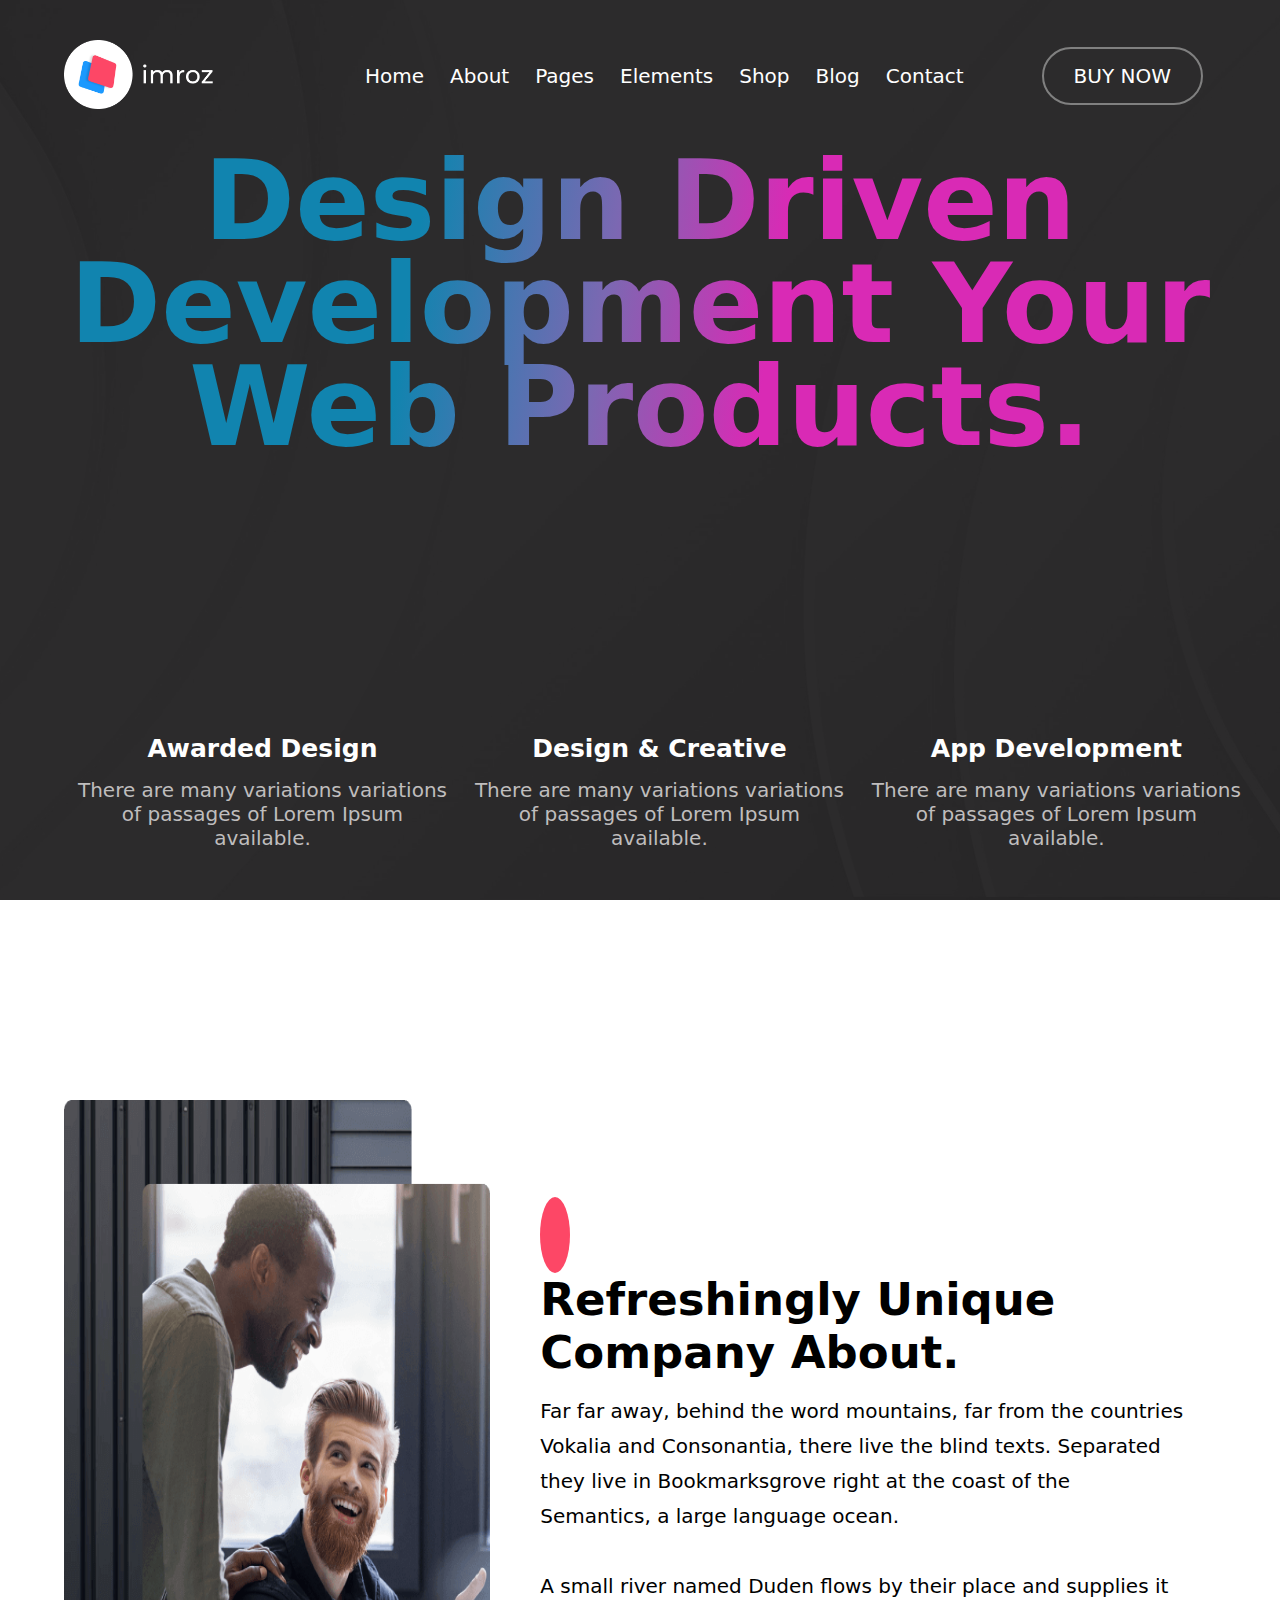
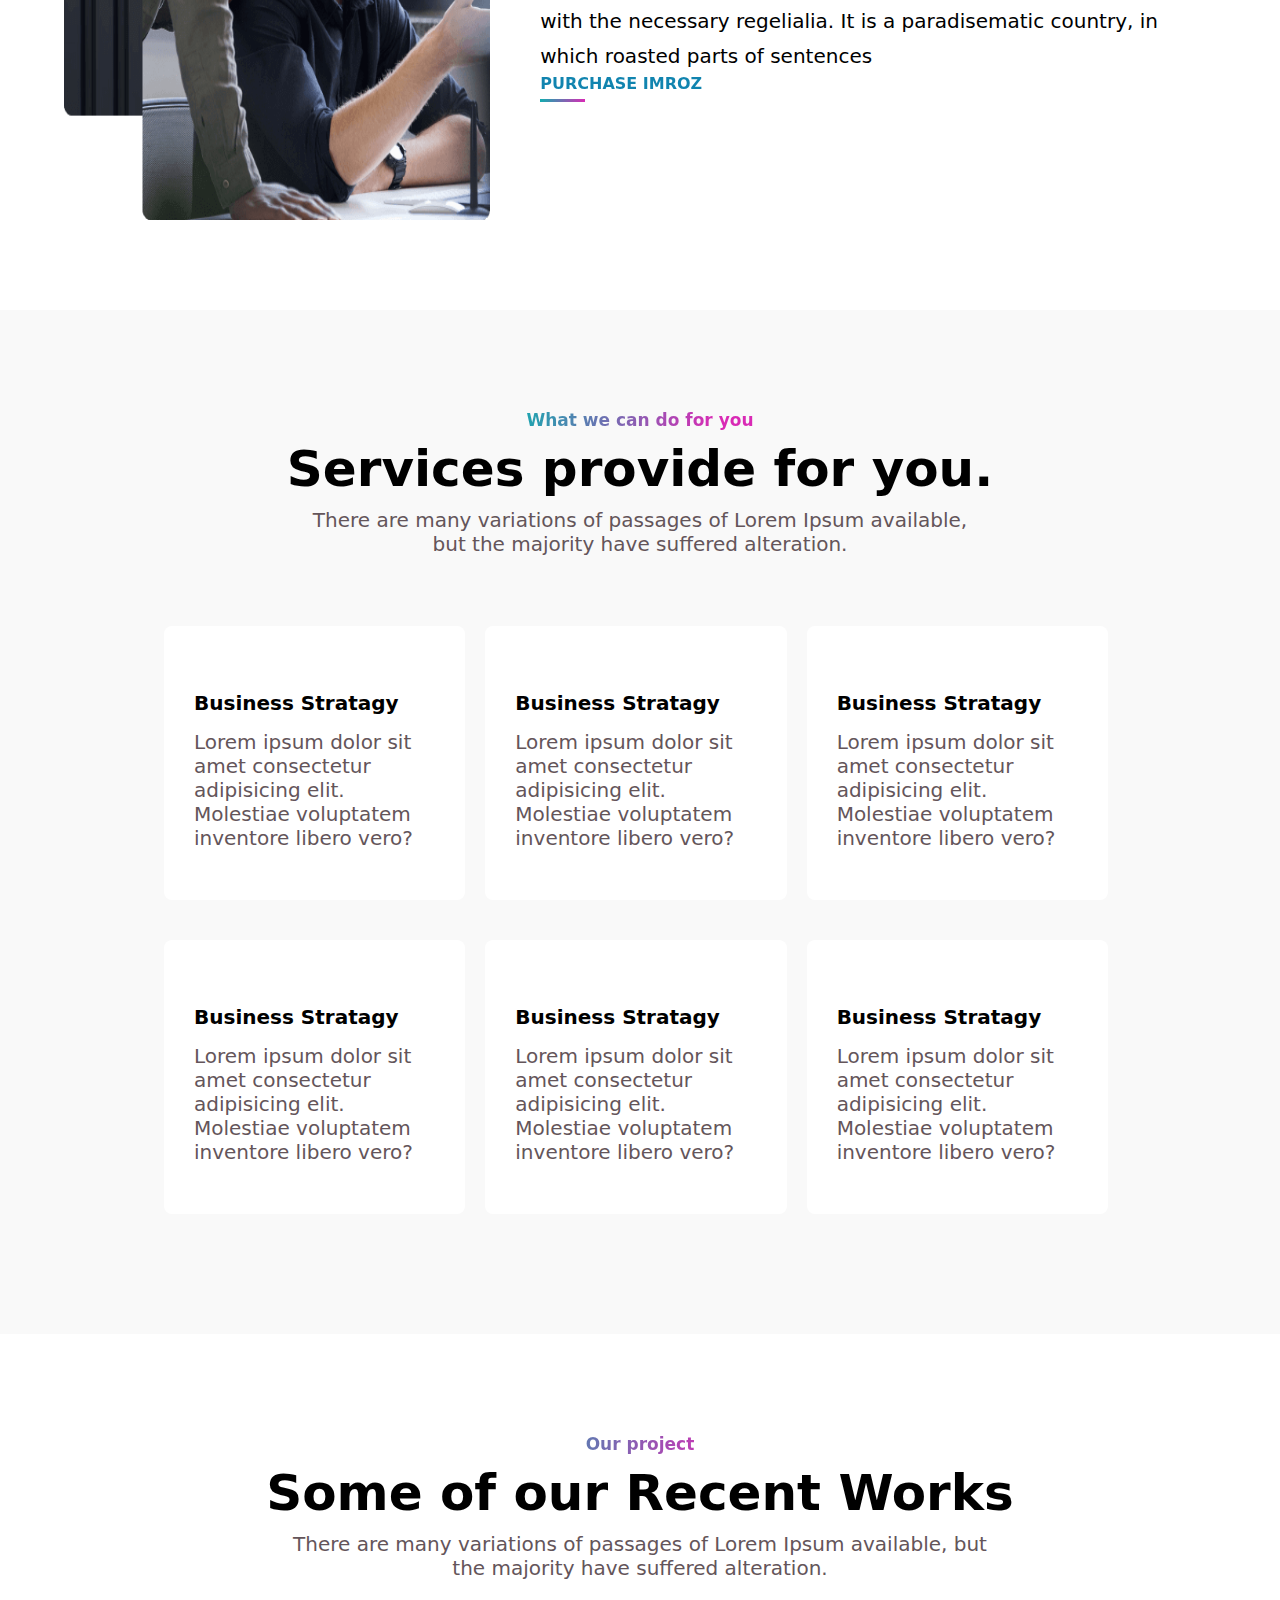
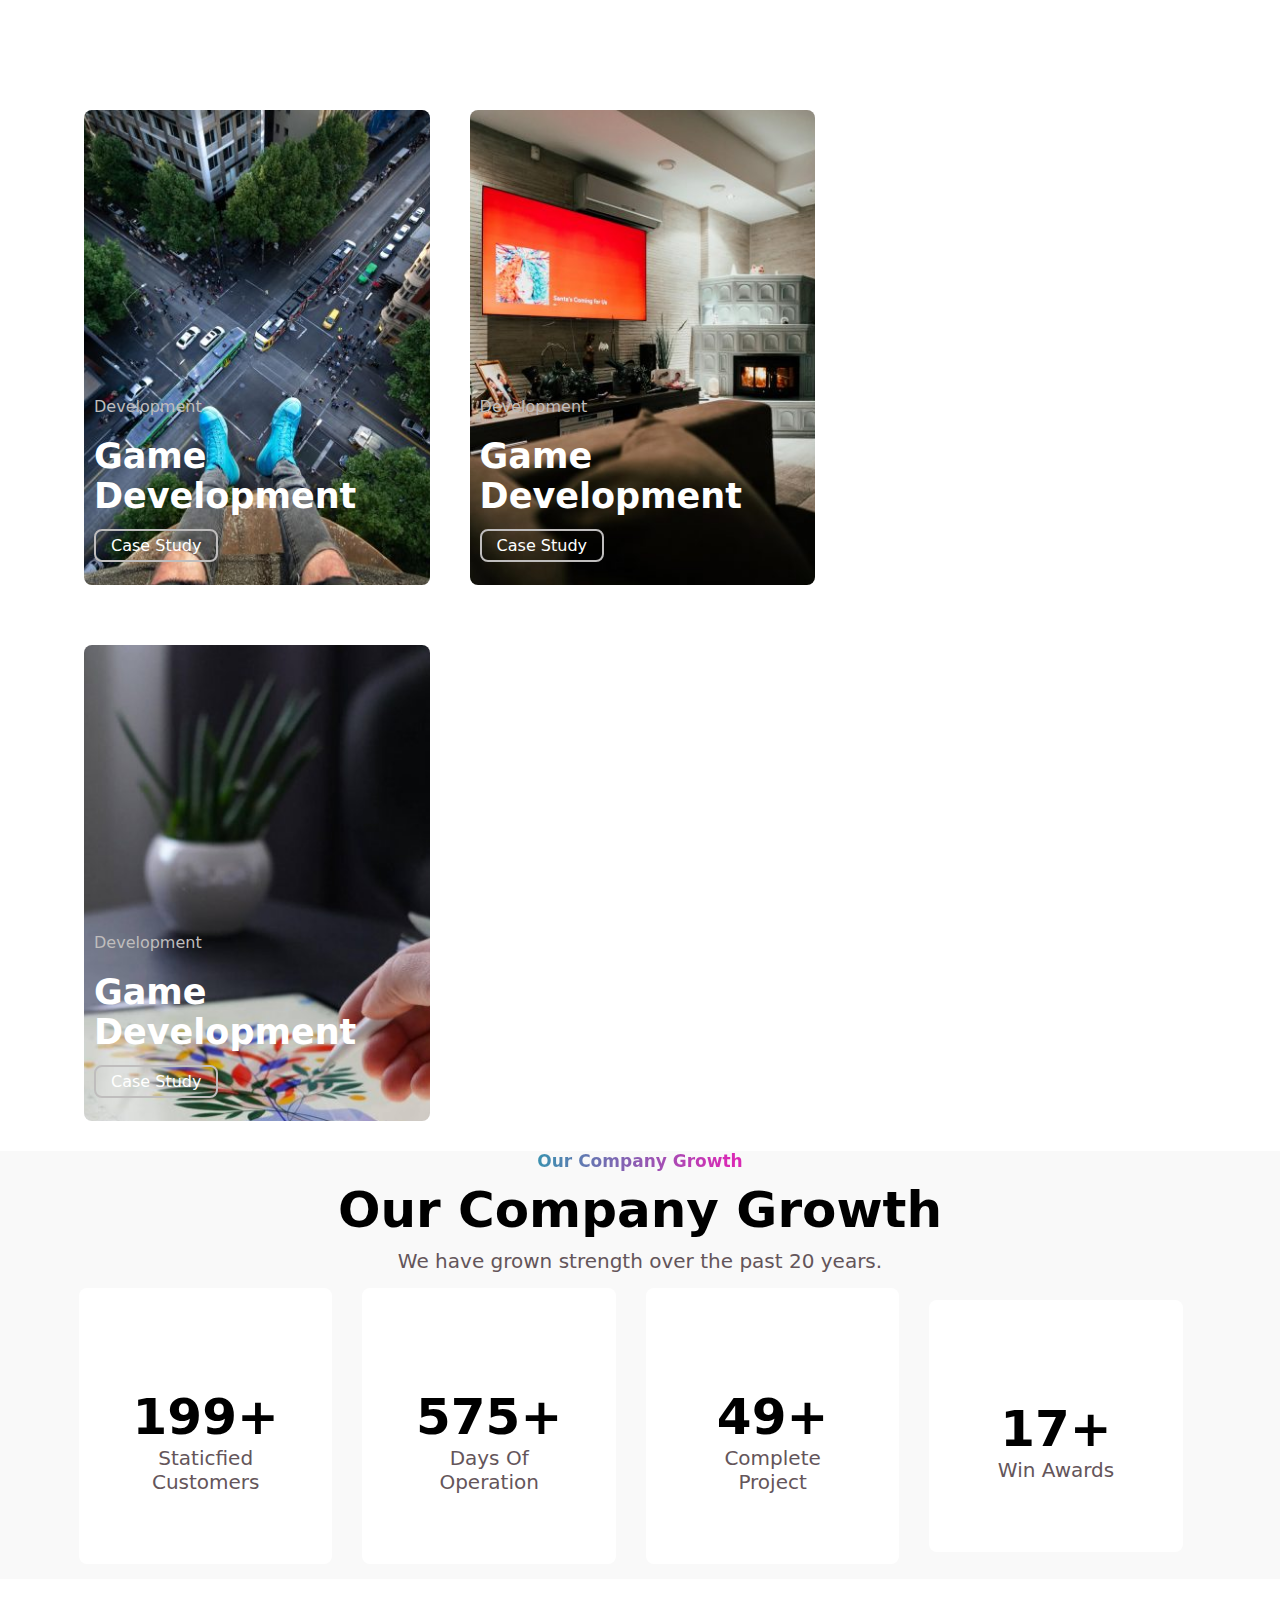
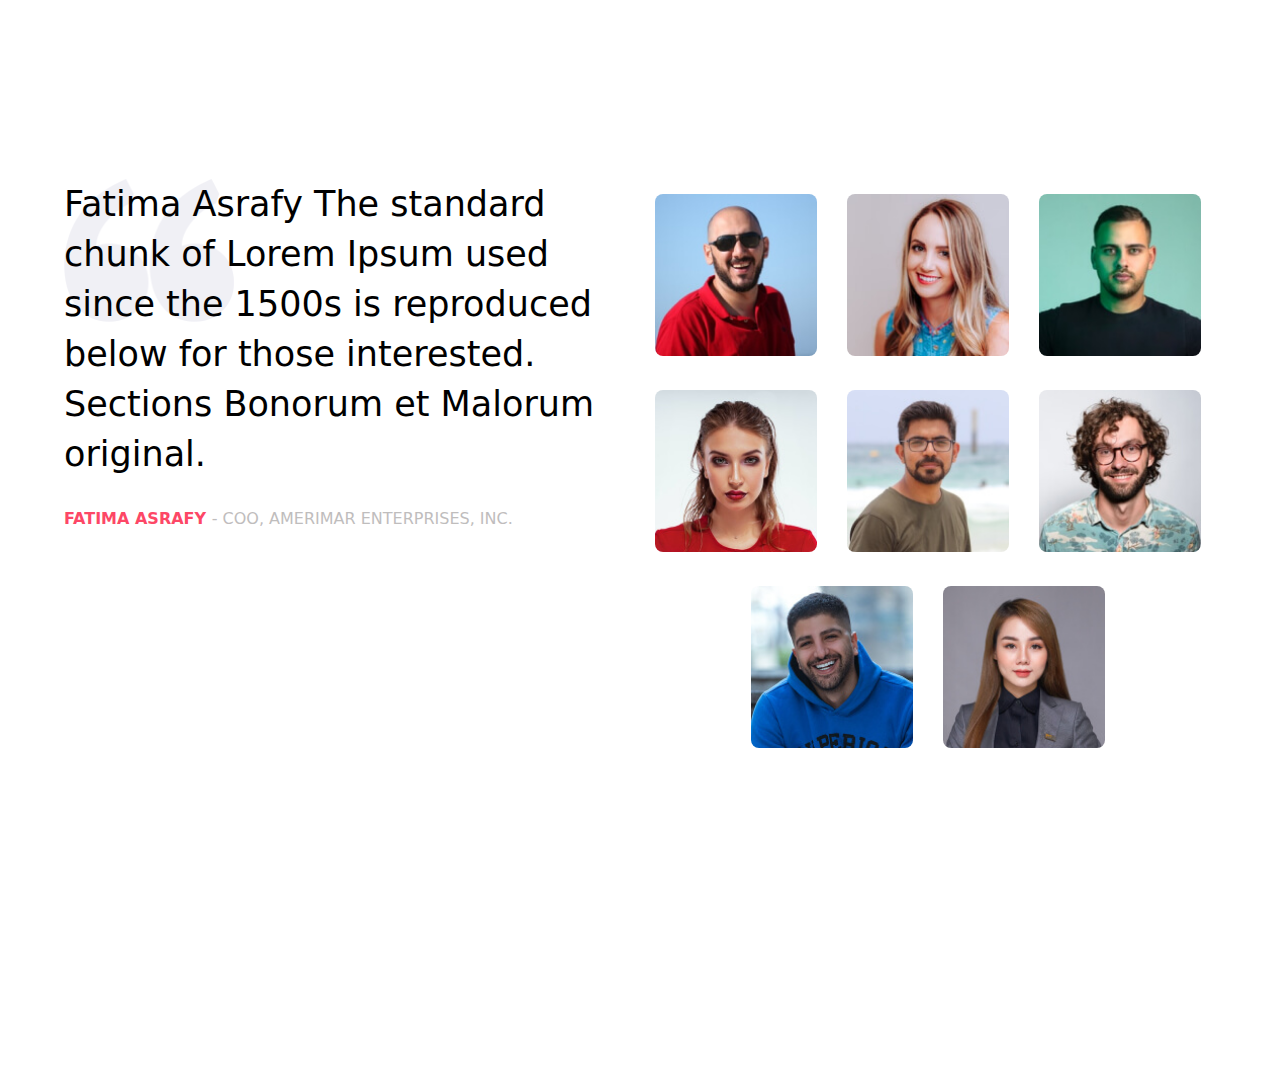
==== index.html @ 1d4f0cd4 "frist commit" ====
<!DOCTYPE html>
<html lang="en">

<head>
    <meta charset="UTF-8">
    <meta http-equiv="X-UA-Compatible" content="IE=edge">
    <meta name="viewport" content="width=device-width, initial-scale=1.0">
    <title>Document</title>
    <link rel="stylesheet" href="https://cdnjs.cloudflare.com/ajax/libs/font-awesome/6.3.0/css/all.min.css"
        integrity="sha512-SzlrxWUlpfuzQ+pcUCosxcglQRNAq/DZjVsC0lE40xsADsfeQoEypE+enwcOiGjk/bSuGGKHEyjSoQ1zVisanQ=="
        crossorigin="anonymous" referrerpolicy="no-referrer" />
    <link rel="stylesheet" href="/css/style.css">
</head>

<body>

    <header id="header">
        <div class="container">
            <div class="d-flex justify-space-between">
                <div class="logo">
                    <img src="img/logo.jpeg" alt="" class="img-fulid">
                </div>
                <div class="box-right ">
                    <ul class="d-flex">
                        <li><a href="">Home</a></li>
                        <li><a href="">About</a></li>
                        <li><a href="">Pages</a></li>
                        <li><a href="">Elements</a></li>
                        <li><a href="">Shop</a></li>
                        <li><a href="">Blog</a></li>
                        <li><a href="">Contact</a></li>
                        <li><a href=""><i class="fa-solid fa-cart-shopping"></i></a></li>
                        <li><a href=""><i class="fa-regular fa-moon rotate"></i></a></li>
                        <li><a href="#">
                                BUY NOW
                            </a></li>
                    </ul>
                </div>

            </div>

        </div>

    </header>
    <!-- header son -->
    <!-- ============= -->
    <section id="desting">
        <div class="container">
            <h1>Design Driven Development Your <br> Web Products.</h1>

            <div class="boxes ">
                <div class="d-flex">
                    <div class="box">
                        <i class="fa-solid fa-code"></i>
                        <h4>Awarded Design</h4>
                        <p class="p">There are many variations variations of passages of Lorem Ipsum available.</p>
                    </div>

                    <div class="box">
                        <i class="fa-solid fa-pen-nib rotate1"></i>
                        <h4>Design & Creative</h4>
                        <p class="p">There are many variations variations of passages of Lorem Ipsum available.</p>
                    </div>

                    <div class="box">
                        <i class="fa-solid fa-mobile-screen-button"></i>
                        <h4>App Development</h4>
                        <p class="p">There are many variations variations of passages of Lorem Ipsum available.</p>
                    </div>
                </div>
            </div>
        </div>
        <div class="overlay"></div>
    </section>


    <!--desting son  -->
    <!-- ============== -->
    <div id="section1">
        <div class="container">
            <div class="d-flex">
                <div class="img-fulid1">
                    <img src="img/insan1.jpeg" alt="" class="img-fulid">
                </div>
                <div class="section-text">
                    <i class="fa-solid fa-location-arrow"></i>
                    <h3>Refreshingly Unique <br> Company About.</h3>
                    <p>Far far away, behind the word mountains, far from the countries Vokalia and Consonantia, there
                        live the blind texts. Separated they live in Bookmarksgrove right at the coast of the Semantics,
                        a large language ocean.
                        <br><br>
                        A small river named Duden flows by their place and supplies it with the necessary regelialia. It
                        is a paradisematic country, in which roasted parts of sentences
                    </p>

                    <a href="#">PURCHASE IMROZ
                        <hr>
                    </a>

                </div>
            </div>
        </div>
    </div>
    <!-- section1 son -->
    <!-- ================-->

    <section id="section2">
        <div class="section1-text">
            <p>What we can do for you</p>
            <h2>Services provide for you.</h2>
            <span>There are many variations of passages of Lorem Ipsum available, <br>
                but the majority have suffered alteration.</span>
        </div>

        <div class="container">
            <div class="boxes">
                <div class="d-flex">
                    <div class="box">
                        <i class="fa-solid fa-heart-pulse"></i>
                        <h4>Business Stratagy</h4>
                        <p class="p1">Lorem ipsum dolor sit amet consectetur adipisicing elit. Molestiae voluptatem
                            inventore libero vero?</p>
                    </div>

                    <div class="box">
                        <i class="fa-solid fa-tv"></i>
                        <h4>Business Stratagy</h4>
                        <p class="p1">Lorem ipsum dolor sit amet consectetur adipisicing elit. Molestiae voluptatem
                            inventore libero vero?</p>
                    </div>

                    <div class="box">
                        <i class="fa-solid fa-users"></i>
                        <h4>Business Stratagy</h4>
                        <p class="p1">Lorem ipsum dolor sit amet consectetur adipisicing elit. Molestiae voluptatem
                            inventore libero vero?</p>
                    </div>

                    <div class="box">
                        <i class="fa-solid fa-mobile-screen-button"></i>
                        <h4>Business Stratagy</h4>
                        <p class="p1">Lorem ipsum dolor sit amet consectetur adipisicing elit. Molestiae voluptatem
                            inventore libero vero?</p>
                    </div>

                    <div class="box">
                        <i class="fa-solid fa-arrow-trend-up"></i>
                        <h4>Business Stratagy</h4>
                        <p class="p1">Lorem ipsum dolor sit amet consectetur adipisicing elit. Molestiae voluptatem
                            inventore libero vero?</p>
                    </div>

                    <div class="box">
                        <i class="fa-solid fa-cube"></i>
                        <h4>Business Stratagy</h4>
                        <p class="p1">Lorem ipsum dolor sit amet consectetur adipisicing elit. Molestiae voluptatem
                            inventore libero vero?</p>
                    </div>
                </div>
            </div>
        </div>
    </section>
    <!-- section2 son -->
    <!-- ============ -->
    <section id="section3">
        <div class="section1-text">
            <p>Our project</p>
            <h2>Some of our Recent Works</h2>
            <span>There are many variations of passages of Lorem Ipsum available, but <br> the majority have suffered
                alteration.</span>
        </div>
        <div class="container">
            <div class="boxes">
                <div class="d-flex">
                    <div class="box">
                        <img src="img/section3.jpg" alt="" class="img-fulid">
                        <div class="overlay1">
                        </div>
                        <div class="img-text">
                            <p class="p">Development</p>
                            <h4>Game Development</h4>
                            <a href="#">Case Study</a>
                        </div>
                    </div>

                    <div class="box">
                        <img src="img/section2.jpg" alt="" class="img-fulid">
                        <div class="overlay1">
                        </div>
                        <div class="img-text">
                            <p class="p">Development</p>
                            <h4>Game Development</h4>
                            <a href="#">Case Study</a>
                        </div>
                    </div>

                    <div class="box">
                        <img src="img/section4.jpg" alt="" class="img-fulid">
                        <div class="overlay1">
                        </div>
                        <div class="img-text">
                            <p class="p">Development</p>
                            <h4>Game Development</h4>
                            <a href="#">Case Study</a>
                        </div>
                    </div>
                </div>
            </div>

        </div>
    </section>
    <!-- section3 son -->
    <!-- ============ -->
    <section id="section4">
        <div class="section1-text">
            <p>Our Company Growth
            </p>
            <h2>Our Company Growth</h2>
            <span>We have grown strength over the past 20 years.
            </span>
        </div>
        <div class="container">
            <div class="boxes">
                <div class="d-flex">
                    <div class="box">
                        <i class="fa-solid fa-users"></i>
                        <h2>199+</h2>
                        <p class="p1">Staticfied Customers
                        </p>
                    </div>

                    <div class="box">
                        <i class="fa-regular fa-clock"></i>
                        <h2>575+</h2>
                        <p class="p1"> Days Of Operation
                        </p>
                    </div>

                    <div class="box">
                        <i class="fa-regular fa-circle-check"></i>
                        <h2>49+</h2>
                        <p class="p1">Complete Project
                        </p>
                    </div>

                    <div class="box">
                        <i class="fa-solid fa-award"></i>
                        <h2>17+</h2>
                        <p class="p1">Win Awards
                        </p>
                    </div>
                </div>
            </div>
        </div>
    </section>
    <!-- section4 son -->
    <!-- ============ -->

    <section id="section5">
        <div class="container">
            <div class="boxes">
                <div class="d-flex1">
                    <div class="box">
                        <div class="overlay2"> <img src="img/tik.png" class="img-fulid" alt=""></div>
                       <p>Fatima Asrafy The standard chunk of Lorem Ipsum used since the 1500s is reproduced below for those interested. Sections Bonorum et Malorum original.</p>
                       <span class="p"><b>FATIMA ASRAFY </b>- COO, AMERIMAR ENTERPRISES, INC.</span>
                    </div>
                  
                    <ul>
                        <li>
                            <img class="img-fulid" src="img/insan1.jpg" alt="" >
                        </li>
                        <li>
                            <img class="img-fulid" src="img/insan2.jpg" alt="" >
                        </li>
                        <li>
                            <img class="img-fulid" src="img/insan3.jpg" alt="" >
                        </li>

                        <li>
                            <img class="img-fulid" src="img/insan4.jpg" alt="" >
                        </li>

                        <li>
                            <img class="img-fulid" src="img/insan5.jpg" alt="" >
                        </li>

                        <li>
                            <img class="img-fulid" src="img/insan6.jpg" alt="" >
                        </li>

                        <li>
                            <img class="img-fulid" src="img/insan7.jpg" alt="" >
                        </li>

                        <li>
                            <img class="img-fulid" src="img/insan8.jpg" alt="" >
                        </li>
                    </ul>
                   
                </div>
            </div>
        </div>
    </section>
</body>

</html>
---- css/style.css ----
html {
  height: 5000px;
}

* {
  box-sizing: border-box;
  margin: 0;
  padding: 0;
  font-family: system-ui, -apple-system, BlinkMacSystemFont, "Segoe UI", Roboto, Oxygen, Ubuntu, Cantarell, "Open Sans", "Helvetica Neue", sans-serif;
}

.d-flex {
  display: flex;
  flex-wrap: wrap;
  align-items: center;
}

.d-flex1 {
  display: flex;
  flex-wrap: wrap;
}

.justify-space-between {
  justify-content: space-between;
}

ul {
  list-style: none;
}

a {
  text-decoration: none;
}

.rotate {
  transform: rotate(230deg);
}

.rotate1 {
  transform: rotate(90deg);
}

.container {
  width: 90%;
  margin: auto;
}

.p {
  color: #bfbdbd;
  font-weight: 400;
  opacity: 1;
}

.p1 {
  font-size: 20px;
  color: #64555A;
}

.w-50 {
  width: 50%;
}

.img-fulid {
  width: 100%;
  height: auto;
}

.section1-text {
  text-align: center;
}
.section1-text p {
  background: rgb(17, 173, 175);
  background: linear-gradient(99deg, rgb(17, 173, 175) 38%, rgb(123, 104, 178) 48%, rgb(217, 42, 181) 57%);
  -webkit-text-fill-color: transparent;
  -webkit-background-clip: text;
  font-size: 17px;
  font-weight: bolder;
}
.section1-text h2 {
  font-size: 50px;
  padding: 10px 0;
}
.section1-text span {
  font-size: 20px;
  color: #64555A;
}

.overlay {
  position: absolute;
  top: 0;
  left: 0;
  width: 100%;
  height: 100%;
  background-color: rgba(1, 0, 1, 0.831372549);
}

.overlay1 {
  opacity: 0;
  width: 100%;
  height: 100%;
  top: 0;
  position: absolute;
  transition: 0.4s ease-in;
}
.overlay1:hover {
  background: rgb(17, 132, 175);
  background: linear-gradient(180deg, rgba(17, 132, 175, 0) 0%, rgb(247, 71, 102) 95%);
}

#header {
  position: absolute;
  width: 100%;
  height: auto;
  z-index: 999;
  padding-top: 40px;
}
#header .logo {
  max-width: 150px;
}
#header .logo img {
  width: 100%;
}
#header .box-right ul li {
  padding: 13px;
  font-size: 20px;
}
#header .box-right ul li:last-child a {
  padding: 15px 30px;
  border-radius: 30px;
  border: 2px solid gray;
}
#header .box-right ul li:last-child a:hover {
  background-color: red;
  color: #fff;
}
#header .box-right ul li a {
  color: #fff;
  transition: 0.5s;
}
#header .box-right ul li a:hover {
  color: red;
}

#desting {
  width: 100%;
  height: 100vh;
  background-image: url(/img/arxa-fon.jpeg);
  background-position: center;
  background-size: cover;
  background-repeat: no-repeat;
  position: relative;
}
#desting .container h1 {
  padding: 150px 0 0 0;
  font-size: 110px;
  line-height: 103px;
  text-align: center;
  font-weight: bolder;
  font-family: system-ui, -apple-system, BlinkMacSystemFont, "Segoe UI", Roboto, Oxygen, Ubuntu, Cantarell, "Open Sans", "Helvetica Neue", sans-serif;
  background: rgb(17, 132, 175);
  background: linear-gradient(99deg, rgb(17, 132, 175) 32%, rgb(123, 104, 178) 48%, rgb(217, 42, 181) 62%);
  -webkit-text-fill-color: transparent;
  -webkit-background-clip: text;
  z-index: 5;
  position: relative;
}
#desting .container .boxes {
  position: absolute;
  bottom: 20px;
  z-index: 6;
}
#desting .container .boxes .box {
  width: 31%;
  text-align: center;
  margin: 0 10px;
  padding-bottom: 30px;
}
#desting .container .boxes .box i {
  font-size: 50px;
  color: #FD4766;
}
#desting .container .boxes .box h4 {
  font-size: 25px;
  padding: 15px 0;
  color: #fff;
}
#desting .container .boxes .box p {
  font-size: 20px;
}

#section1 {
  width: 100%;
  height: 90vh;
  margin-top: 200px;
}
#section1 .container .d-flex .img-fulid1 {
  width: 37%;
  height: 80vh;
}
#section1 .container .d-flex .img-fulid1 img {
  width: 100%;
  height: 100%;
}
#section1 .container .d-flex .section-text {
  width: 63%;
  padding: 0 30px 0 50px;
}
#section1 .container .d-flex .section-text i {
  font-size: 40px;
  color: #fff;
  padding: 15px;
  border-radius: 50%;
  background-color: #FD4766;
  text-align: center;
}
#section1 .container .d-flex .section-text h3 {
  font-size: 45px;
  padding: 15px 0;
}
#section1 .container .d-flex .section-text p {
  font-size: 20px;
  font-weight: 300;
  line-height: 35px;
}
#section1 .container .d-flex .section-text a {
  background: rgb(17, 132, 175);
  background: linear-gradient(99deg, rgb(17, 132, 175) 32%, rgb(123, 104, 178) 48%, rgb(217, 42, 181) 62%);
  -webkit-text-fill-color: transparent;
  -webkit-background-clip: text;
  font-weight: 600;
}
#section1 .container .d-flex .section-text a:hover hr {
  width: 140px;
}
#section1 .container .d-flex .section-text hr {
  width: 7%;
  padding: 1.5px;
  border: none;
  background: rgb(17, 173, 175);
  background: linear-gradient(99deg, rgb(17, 173, 175) 0%, rgb(217, 42, 181) 100%);
  transition: 0.6s;
  margin: 6px 0;
}
#section1 .container .d-flex .section-text hr:hover {
  width: 10%;
}

#section2 {
  width: 100%;
  height: auto;
  background-color: #F9F9F9;
  padding: 100px;
}
#section2 .boxes {
  margin-top: 50px;
}
#section2 .boxes .box {
  width: 31%;
  padding: 50px 30px;
  background-color: #fff;
  border-radius: 8px;
  margin: 20px 10px;
  transition: 0.5s;
}
#section2 .boxes .box:hover {
  transform: translateY(-10px);
  box-shadow: rgba(0, 0, 0, 0.25) 0px 54px 55px, rgba(0, 0, 0, 0.12) 0px -12px 30px, rgba(0, 0, 0, 0.12) 0px 4px 6px, rgba(0, 0, 0, 0.17) 0px 12px 13px, rgba(0, 0, 0, 0.09) 0px -3px 5px;
}
#section2 .boxes .box h4 {
  font-size: 20px;
  padding: 15px 0;
}
#section2 .boxes .box i {
  font-size: 50px;
  color: #FD4766;
}

#section3 {
  margin-top: 100px;
  width: 100%;
  height: auto;
}
#section3 .boxes {
  margin-top: 100px;
}
#section3 .boxes .box {
  position: relative;
  width: 30%;
  height: auto;
  margin: 30px 20px;
  overflow: hidden;
  transition: 0.3s ease-in-out;
  transform: scale(1);
  border-radius: 8px;
}
#section3 .boxes .box img {
  transform: scale(1.1);
  transition: 0.3s ease-in;
}
#section3 .boxes .box:hover {
  transform: scale(1.1);
}
#section3 .boxes .box:hover .overlay1 {
  opacity: 1;
}
#section3 .boxes .box:hover img {
  transform: scale(1);
}
#section3 .boxes .box .img-text {
  position: absolute;
  bottom: 20px;
  width: 100%;
  z-index: 10;
  padding: 0 10px 10px 10px;
}
#section3 .boxes .box .img-text h4 {
  font-size: 35px;
  color: #fff;
  padding: 20px 0;
}
#section3 .boxes .box .img-text a {
  padding: 5px 15px;
  border: 2px solid #bfbdbd;
  border-radius: 8px;
  color: #fff;
  transition: 0.5s;
}
#section3 .boxes .box .img-text a:hover {
  background-color: #FD4766;
}

#section4 {
  width: 100%;
  height: auto;
  background-color: #F9F9F9;
}
#section4 .boxes .box {
  width: 22%;
  color: black;
  background-color: #fff;
  padding: 70px 50px;
  text-align: center;
  border-radius: 8px;
  margin: 15px;
}
#section4 .boxes .box i {
  color: #FD4766;
  font-size: 40px;
}
#section4 .boxes .box h2 {
  font-size: 50px;
  margin-top: 30px;
}

#section5 {
  width: 100%;
  height: 100vh;
}
#section5 .boxes {
  margin-top: 200px;
}
#section5 .boxes .box {
  width: 50%;
  height: auto;
  position: relative;
  margin-bottom: -30px;
}
#section5 .boxes .box p {
  font-size: 35px;
  font-weight: 500;
  color: black;
  margin-bottom: 30px;
  line-height: 50px;
}
#section5 .boxes .box span b {
  color: #FD4766;
}
#section5 .boxes ul {
  width: 50%;
  display: flex;
  flex-wrap: wrap;
  justify-content: center;
  margin-bottom: 30px;
}
#section5 .boxes ul li {
  width: 33.333%;
  padding: 15px;
  justify-content: center;
}
#section5 .boxes ul li img {
  border-radius: 8px;
}

.overlay2 {
  position: absolute;
  width: 170px;
  height: 100%;
  top: 0;
  z-index: -1;
}/*# sourceMappingURL=style.css.map */
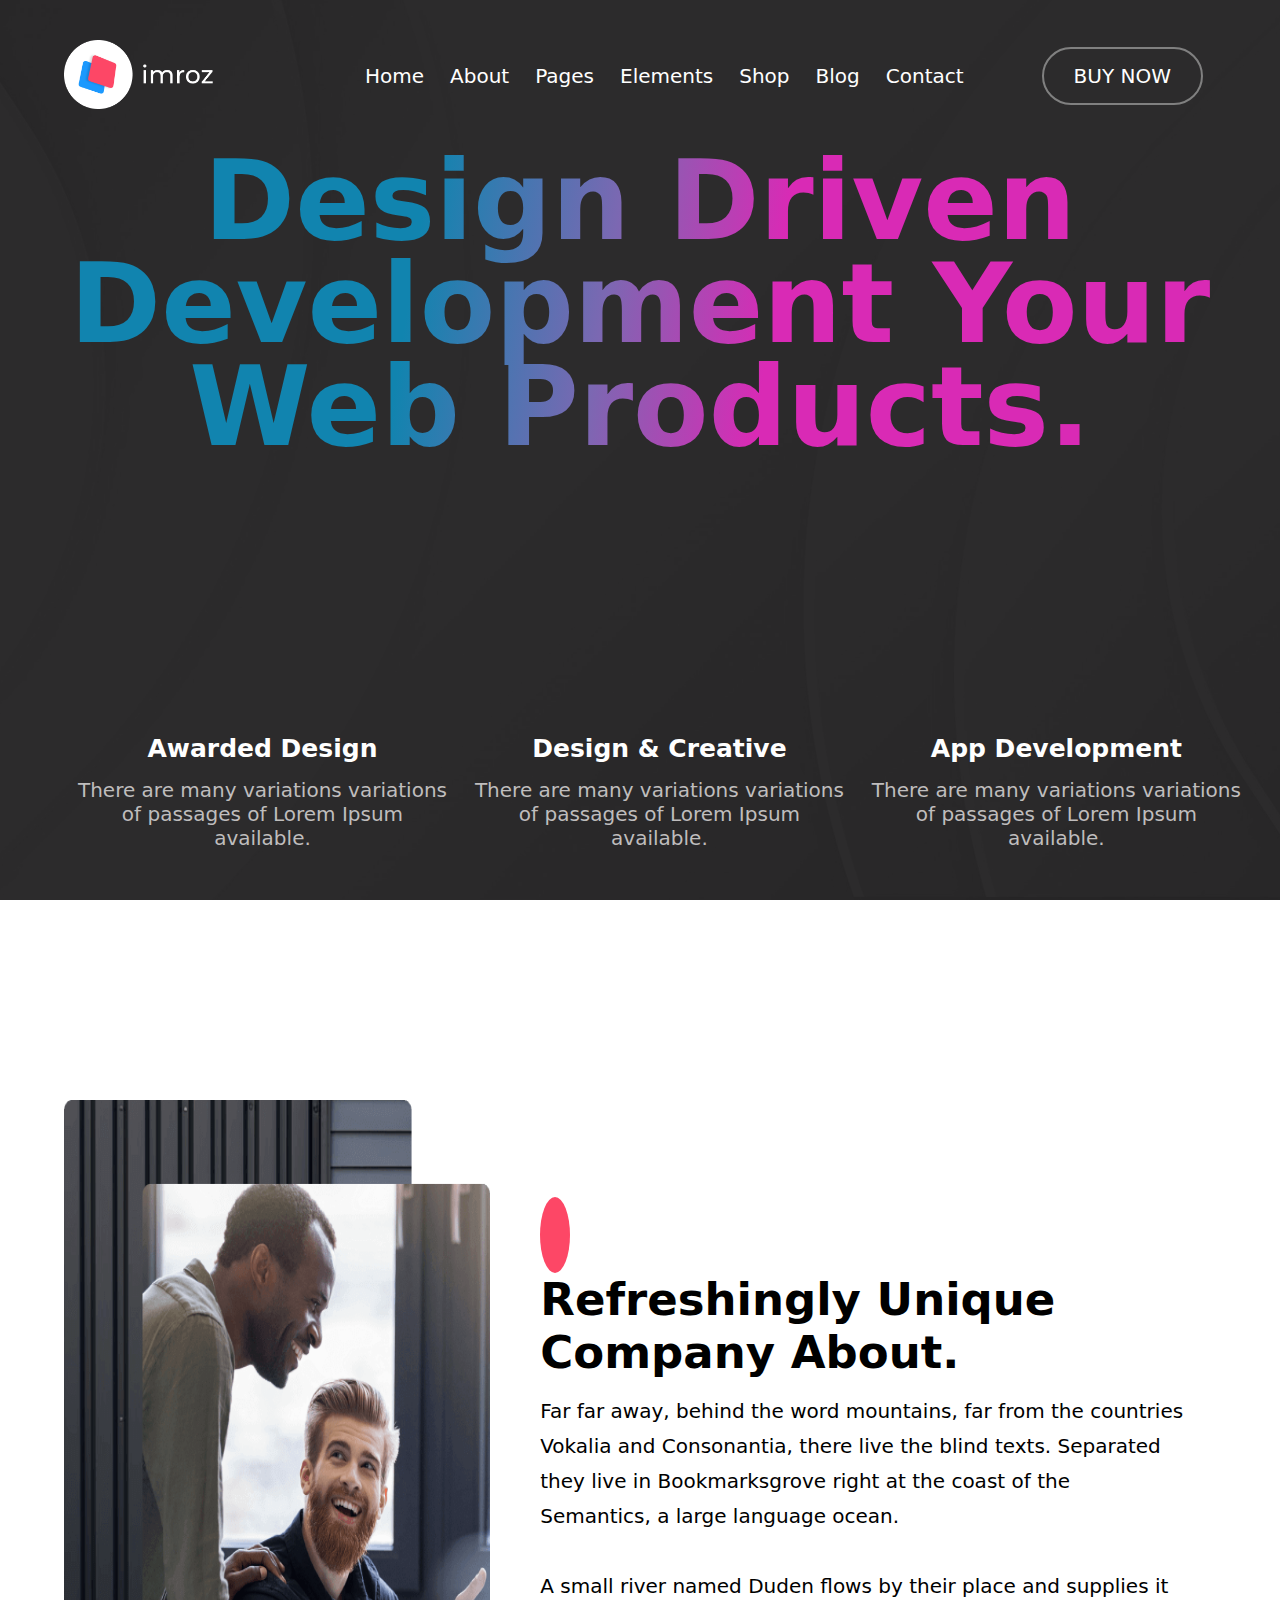
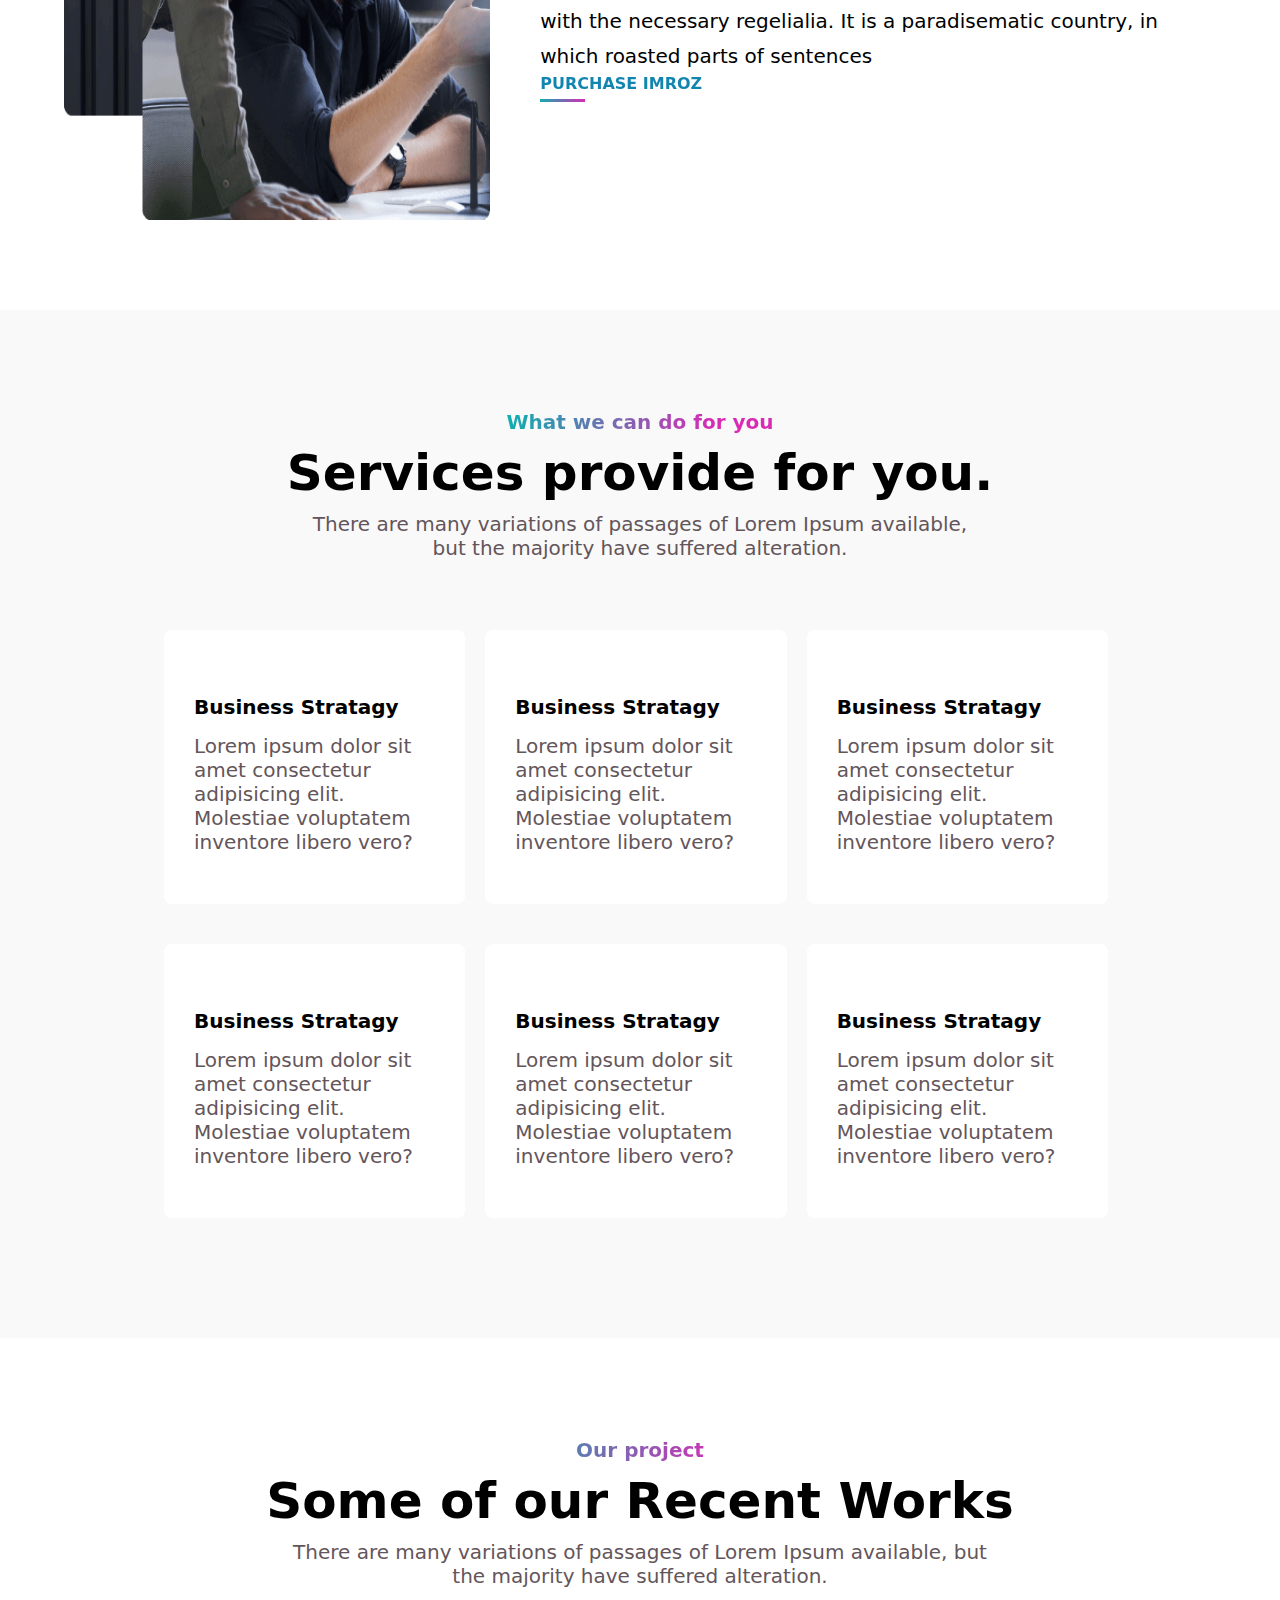
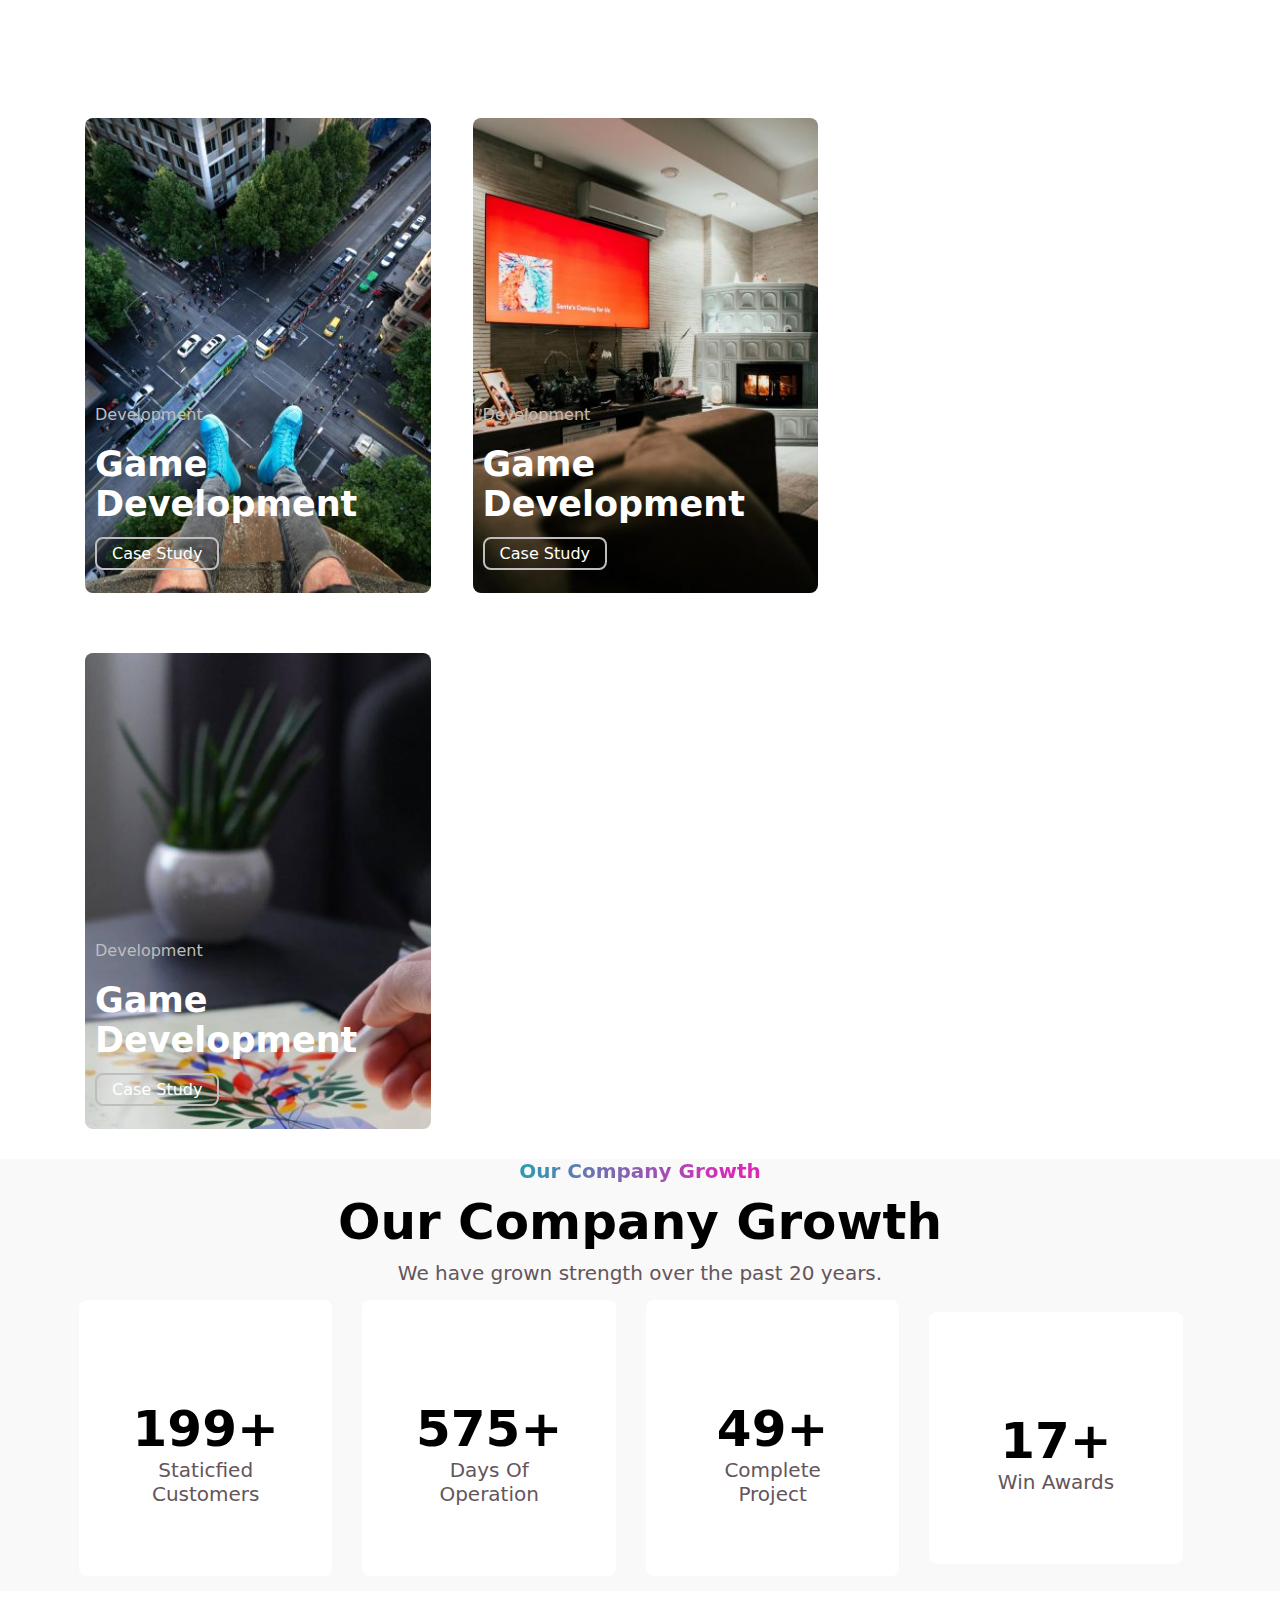
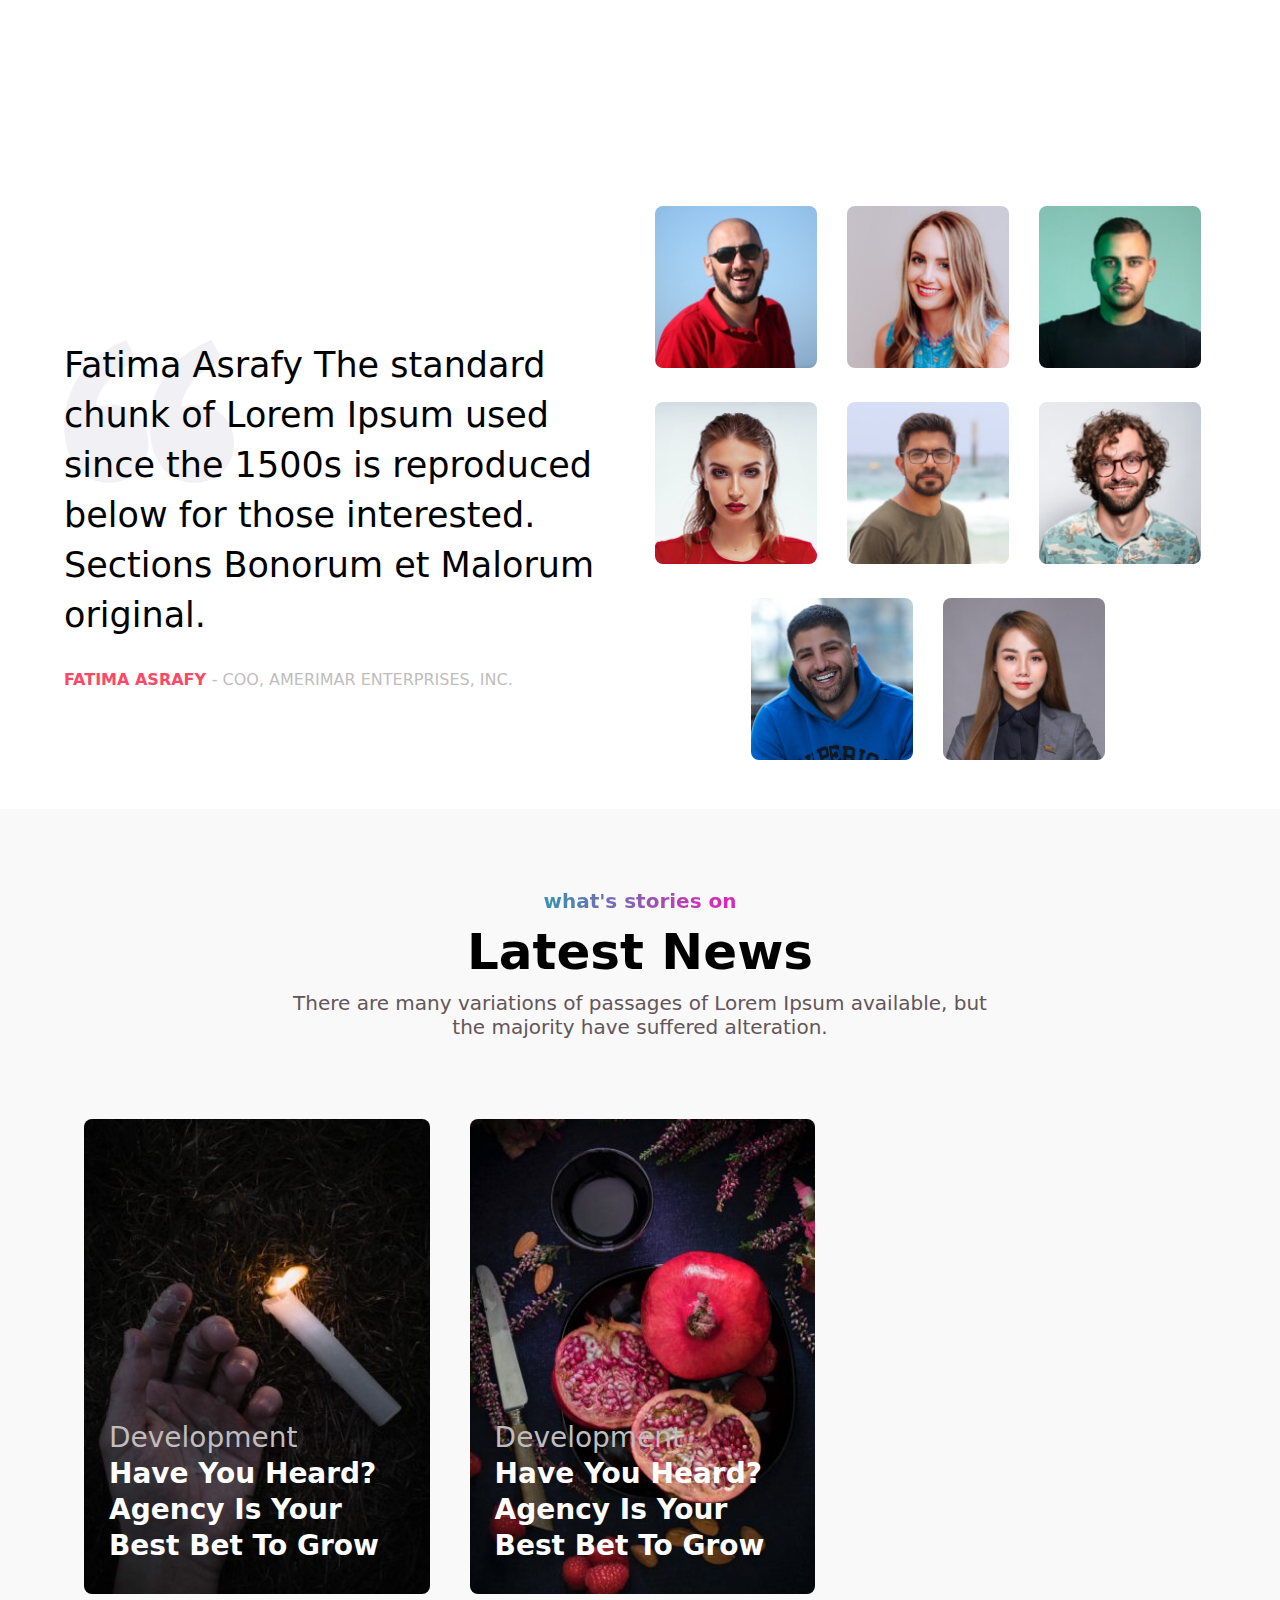
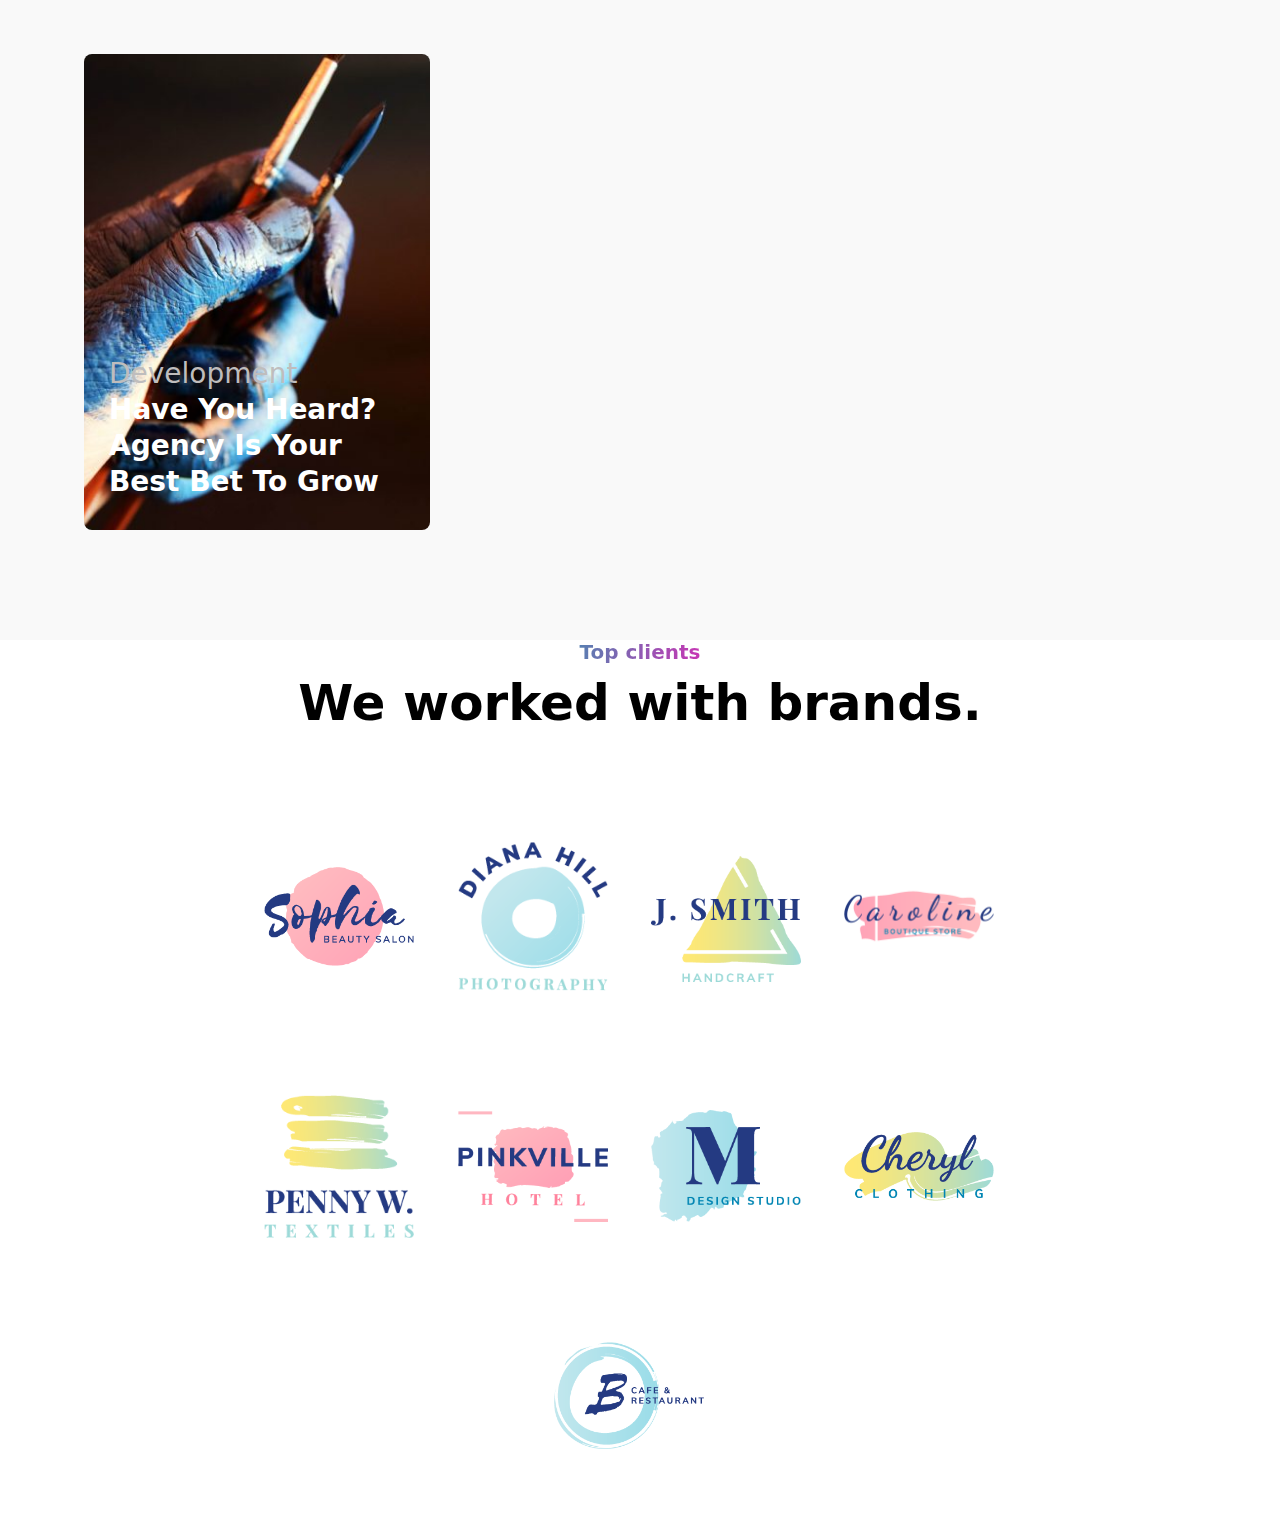
==== commit ed80295d: "frist" ====
--- a/index.html
+++ b/index.html
@@ -106,7 +106,7 @@
 
     <section id="section2">
         <div class="section1-text">
-            <p>What we can do for you</p>
+            <p class="fs">What we can do for you</p>
             <h2>Services provide for you.</h2>
             <span>There are many variations of passages of Lorem Ipsum available, <br>
                 but the majority have suffered alteration.</span>
@@ -164,7 +164,7 @@
     <!-- ============ -->
     <section id="section3">
         <div class="section1-text">
-            <p>Our project</p>
+            <p class="fs">Our project</p>
             <h2>Some of our Recent Works</h2>
             <span>There are many variations of passages of Lorem Ipsum available, but <br> the majority have suffered
                 alteration.</span>
@@ -213,7 +213,7 @@
     <!-- ============ -->
     <section id="section4">
         <div class="section1-text">
-            <p>Our Company Growth
+            <p class="fs">Our Company Growth
             </p>
             <h2>Our Company Growth</h2>
             <span>We have grown strength over the past 20 years.
@@ -259,7 +259,7 @@
     <section id="section5">
         <div class="container">
             <div class="boxes">
-                <div class="d-flex1">
+                <div class="d-flex">
                     <div class="box">
                         <div class="overlay2"> <img src="img/tik.png" class="img-fulid" alt=""></div>
                        <p>Fatima Asrafy The standard chunk of Lorem Ipsum used since the 1500s is reproduced below for those interested. Sections Bonorum et Malorum original.</p>
@@ -302,6 +302,110 @@
             </div>
         </div>
     </section>
+    <!-- section5 son -->
+    <!-- ============ -->
+    <section id="section6">
+        <div class="container">
+            <div class="section1-text">
+                <p class="fs">what's stories on
+                </p>
+                <h2>Latest News
+                </h2>
+                <span>There are many variations of passages of Lorem Ipsum available, but <br> the majority have suffered alteration.
+                </span>
+            
+            </div>
+            <div class="boxes">
+                <div class="d-flex">
+                    <div class="box">
+                        <img src="img/section6.jpg" alt="" class="img-fulid">
+                        <div class="overlay1"></div>
+                        <div class="img-text">
+                            <p class="p">Development</p>
+                            <h4 class="text-light">
+                                Have You Heard? <br> Agency Is Your Best Bet To Grow</h4>
+                                <a href="#">Case Study</a>
+                    </div>
+                </div>
+
+                <div class="box">
+                    <img src="img/section5.jpg" alt="" class="img-fulid">
+                    <div class="overlay1"></div>
+                    <div class="img-text">
+                        <p class="p">Development</p>
+                        <h4 class="text-light">
+                            Have You Heard? <br> Agency Is Your Best Bet To Grow</h4>
+                            <a href="#">Case Study</a>
+                </div>
+            </div>
+
+            <div class="box">
+                <img src="img/section4.png" alt="" class="img-fulid">
+                <div class="overlay1"></div>
+                <div class="img-text">
+                    <p class="p">Development</p>
+                    <h4 class="text-light">
+                        Have You Heard? <br> Agency Is Your Best Bet To Grow</h4>
+                        <a href="#">Case Study</a>
+            </div>
+        </div>
+               
+            </div>
+        </div>
+    </section>
+
+    <!-- section6 son -->
+    <!-- ============= -->
+    <section id="section7">
+        <div class="container">
+            <div class="section1-text">
+                <p class="fs">Top clients
+                </p>
+                <h2>We worked with brands.
+                </h2>
+            
+            </div>
+            <div class="boxes">
+                <div class="d-flex">
+                    <div class="box">
+                        <img src="img/section7-1-img..png" alt="" class="img-fulid">
+                    </div>
+
+                    <div class="box">
+                        <img src="img/section7-2-img.png" alt="" class="img-fulid">
+                    </div>
+
+                    <div class="box">
+                        <img src="img/section7-3-img.png" alt="" class="img-fulid">
+                    </div>
+
+                    <div class="box">
+                        <img src="img/section7-4-img.png" alt="" class="img-fulid">
+                    </div>
+
+                    <div class="box">
+                        <img src="img/section7-5-img.png" alt="" class="img-fulid">
+                    </div>
+                    
+                    <div class="box">
+                        <img src="img/section7-6-img.png" alt="" class="img-fulid">
+                    </div>
+
+                    <div class="box">
+                        <img src="img/section7-7-img.png" alt="" class="img-fulid">
+                    </div>
+
+                    <div class="box">
+                        <img src="img/section7-8-img.png" alt="" class="img-fulid">
+                    </div>
+
+                    <div class="box">
+                        <img src="img/section7-9-img.png" alt="" class="img-fulid">
+                    </div>
+                </div>
+            </div>
+        </div>
+    </section>
 </body>
 
 </html>--- a/css/style.css
+++ b/css/style.css
@@ -45,6 +45,10 @@
   margin: auto;
 }
 
+.text-light {
+  color: #fff;
+}
+
 .p {
   color: #bfbdbd;
   font-weight: 400;
@@ -63,6 +67,10 @@
 .img-fulid {
   width: 100%;
   height: auto;
+}
+
+.fs {
+  font-size: 20px !important;
 }
 
 .section1-text {
@@ -99,12 +107,30 @@
   width: 100%;
   height: 100%;
   top: 0;
+  left: 0;
   position: absolute;
   transition: 0.4s ease-in;
 }
 .overlay1:hover {
   background: rgb(17, 132, 175);
   background: linear-gradient(180deg, rgba(17, 132, 175, 0) 0%, rgb(247, 71, 102) 95%);
+}
+
+.overlay2 {
+  position: absolute;
+  width: 170px;
+  height: 100%;
+  top: 0;
+  z-index: -1;
+}
+
+.img-text {
+  position: absolute;
+  bottom: 20px;
+  width: 100%;
+  height: auto;
+  z-index: 10;
+  padding: 0 10px 10px 10px;
 }
 
 #header {
@@ -287,7 +313,7 @@
   position: relative;
   width: 30%;
   height: auto;
-  margin: 30px 20px;
+  margin: 30px 21px;
   overflow: hidden;
   transition: 0.3s ease-in-out;
   transform: scale(1);
@@ -298,7 +324,7 @@
   transition: 0.3s ease-in;
 }
 #section3 .boxes .box:hover {
-  transform: scale(1.1);
+  transform: scale(1);
 }
 #section3 .boxes .box:hover .overlay1 {
   opacity: 1;
@@ -354,7 +380,7 @@
 
 #section5 {
   width: 100%;
-  height: 100vh;
+  height: auto;
 }
 #section5 .boxes {
   margin-top: 200px;
@@ -391,10 +417,74 @@
   border-radius: 8px;
 }
 
-.overlay2 {
-  position: absolute;
-  width: 170px;
-  height: 100%;
-  top: 0;
-  z-index: -1;
+#section6 {
+  width: 100%;
+  height: auto;
+  background-color: #F9F9F9;
+  padding: 80px 0;
+}
+#section6 .boxes {
+  margin-top: 50px;
+}
+#section6 .boxes .box {
+  width: 30%;
+  height: auto;
+  position: relative;
+  margin: 30px 20px;
+  overflow: hidden;
+  transform: scale(1);
+  border-radius: 8px;
+  transition: 0.5s ease-in-out;
+}
+#section6 .boxes .box .img-text {
+  font-size: 28px;
+  line-height: 36px;
+  padding-left: 25px;
+  font-weight: 500;
+}
+#section6 .boxes .box .img-text a {
+  display: none;
+  padding: 5px 15px;
+  border: 2px solid #bfbdbd;
+  border-radius: 8px;
+  color: #fff;
+  transition: 0.5s;
+}
+#section6 .boxes .box .img-text:hover {
+  width: 100%;
+  display: inlin;
+}
+#section6 .boxes .box img {
+  transform: scale(1.1);
+  transition: 0.3s ease-in;
+}
+#section6 .boxes .box:hover {
+  transform: scale(1);
+}
+#section6 .boxes .box:hover .overlay1 {
+  opacity: 1;
+}
+#section6 .boxes .box:hover img {
+  transform: scale(1);
+}
+#section6 .boxes .box:hover {
+  transform: translateY(-10px);
+}
+
+#section7 {
+  width: 100%;
+  height: 100vh;
+}
+#section7 .boxes {
+  margin: 50px 100px;
+}
+#section7 .boxes .d-flex {
+  justify-content: center;
+}
+#section7 .boxes .box {
+  width: 18%;
+  margin: 50px 11px;
+}
+#section7 .boxes .box img {
+  max-width: 150px;
 }/*# sourceMappingURL=style.css.map */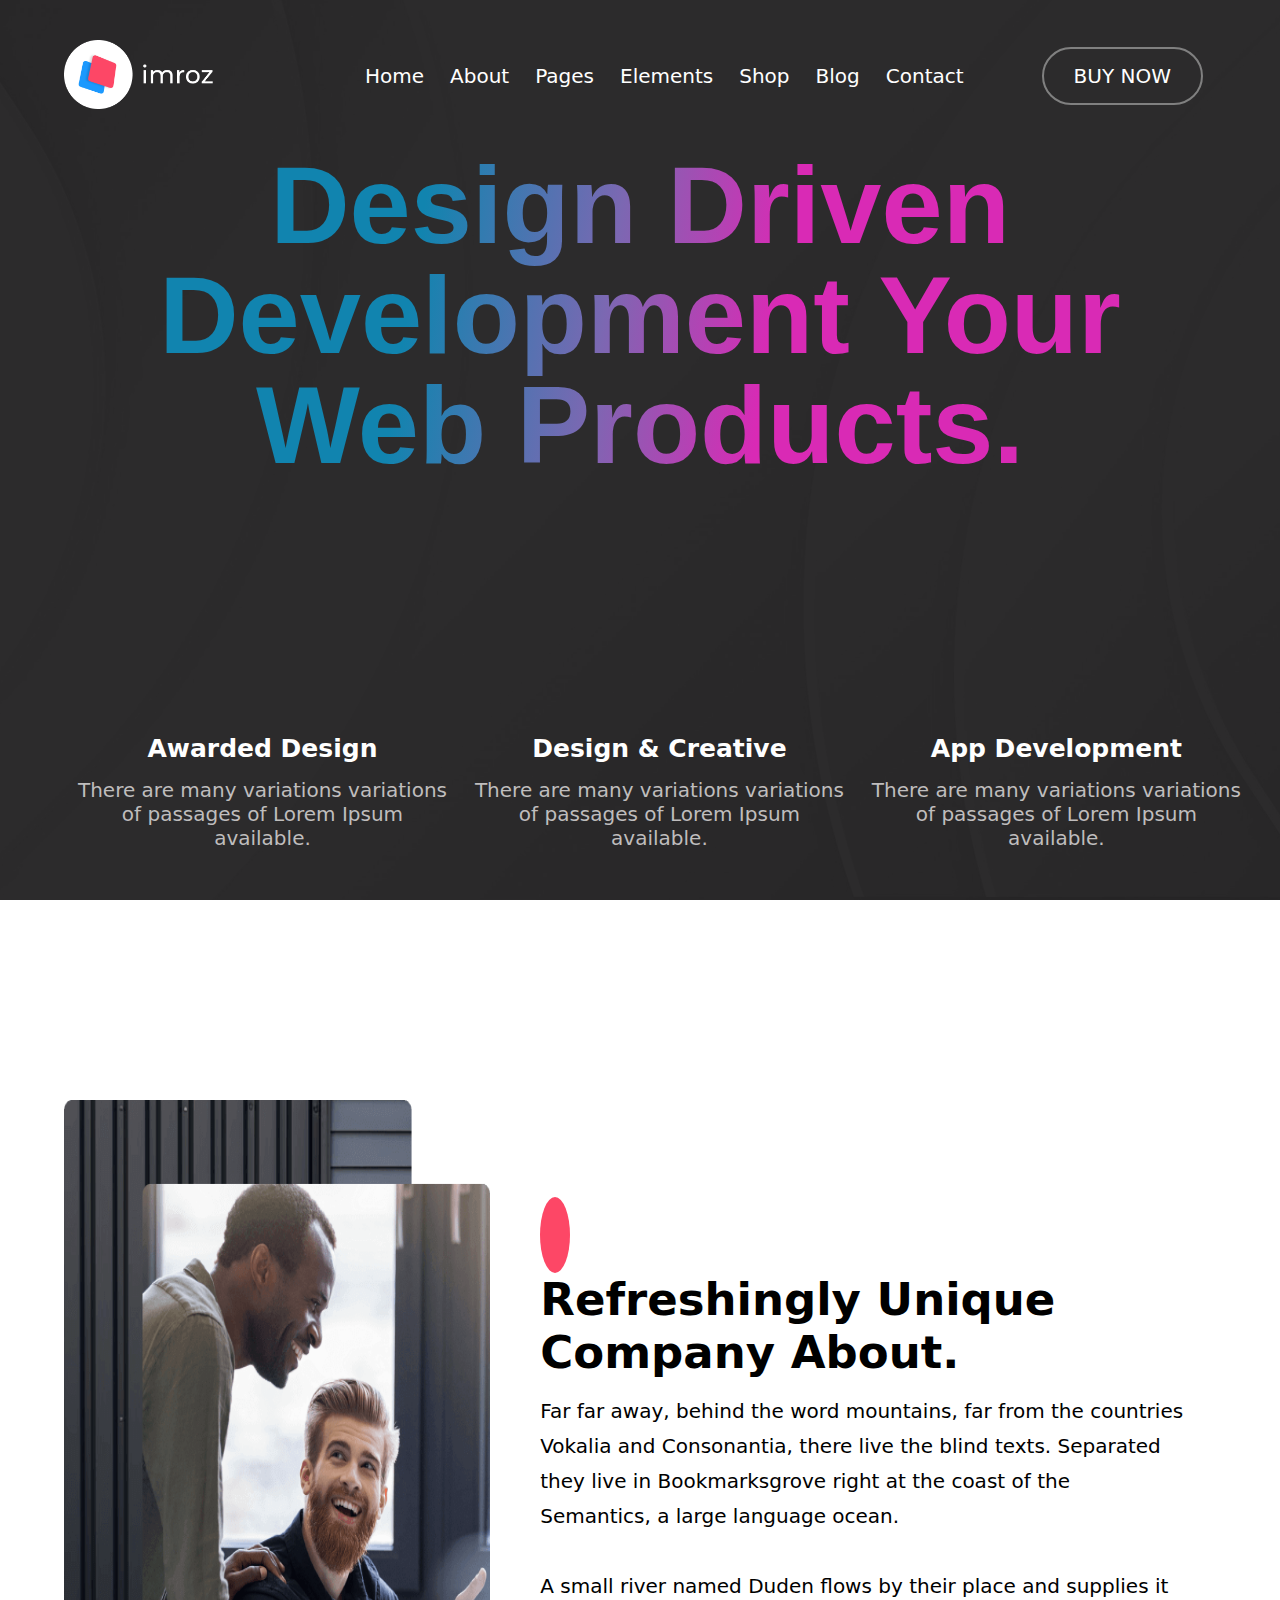
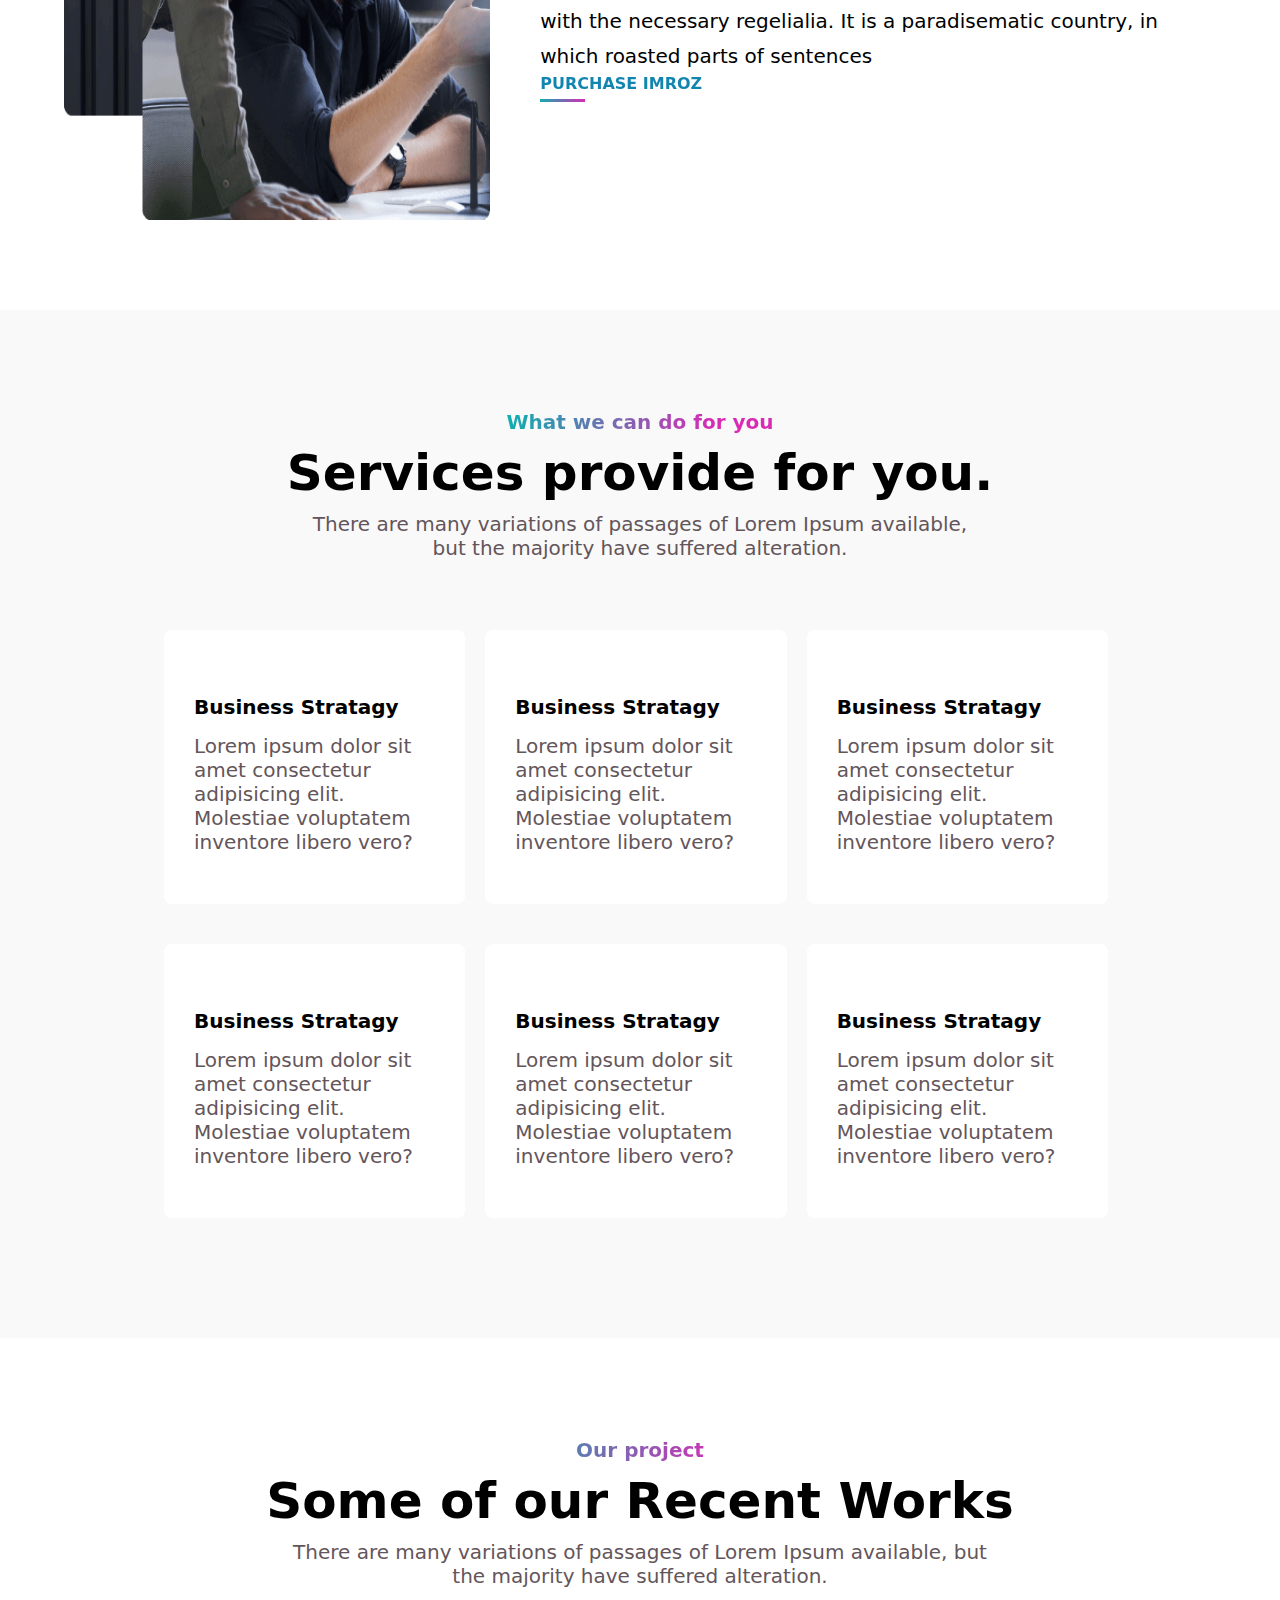
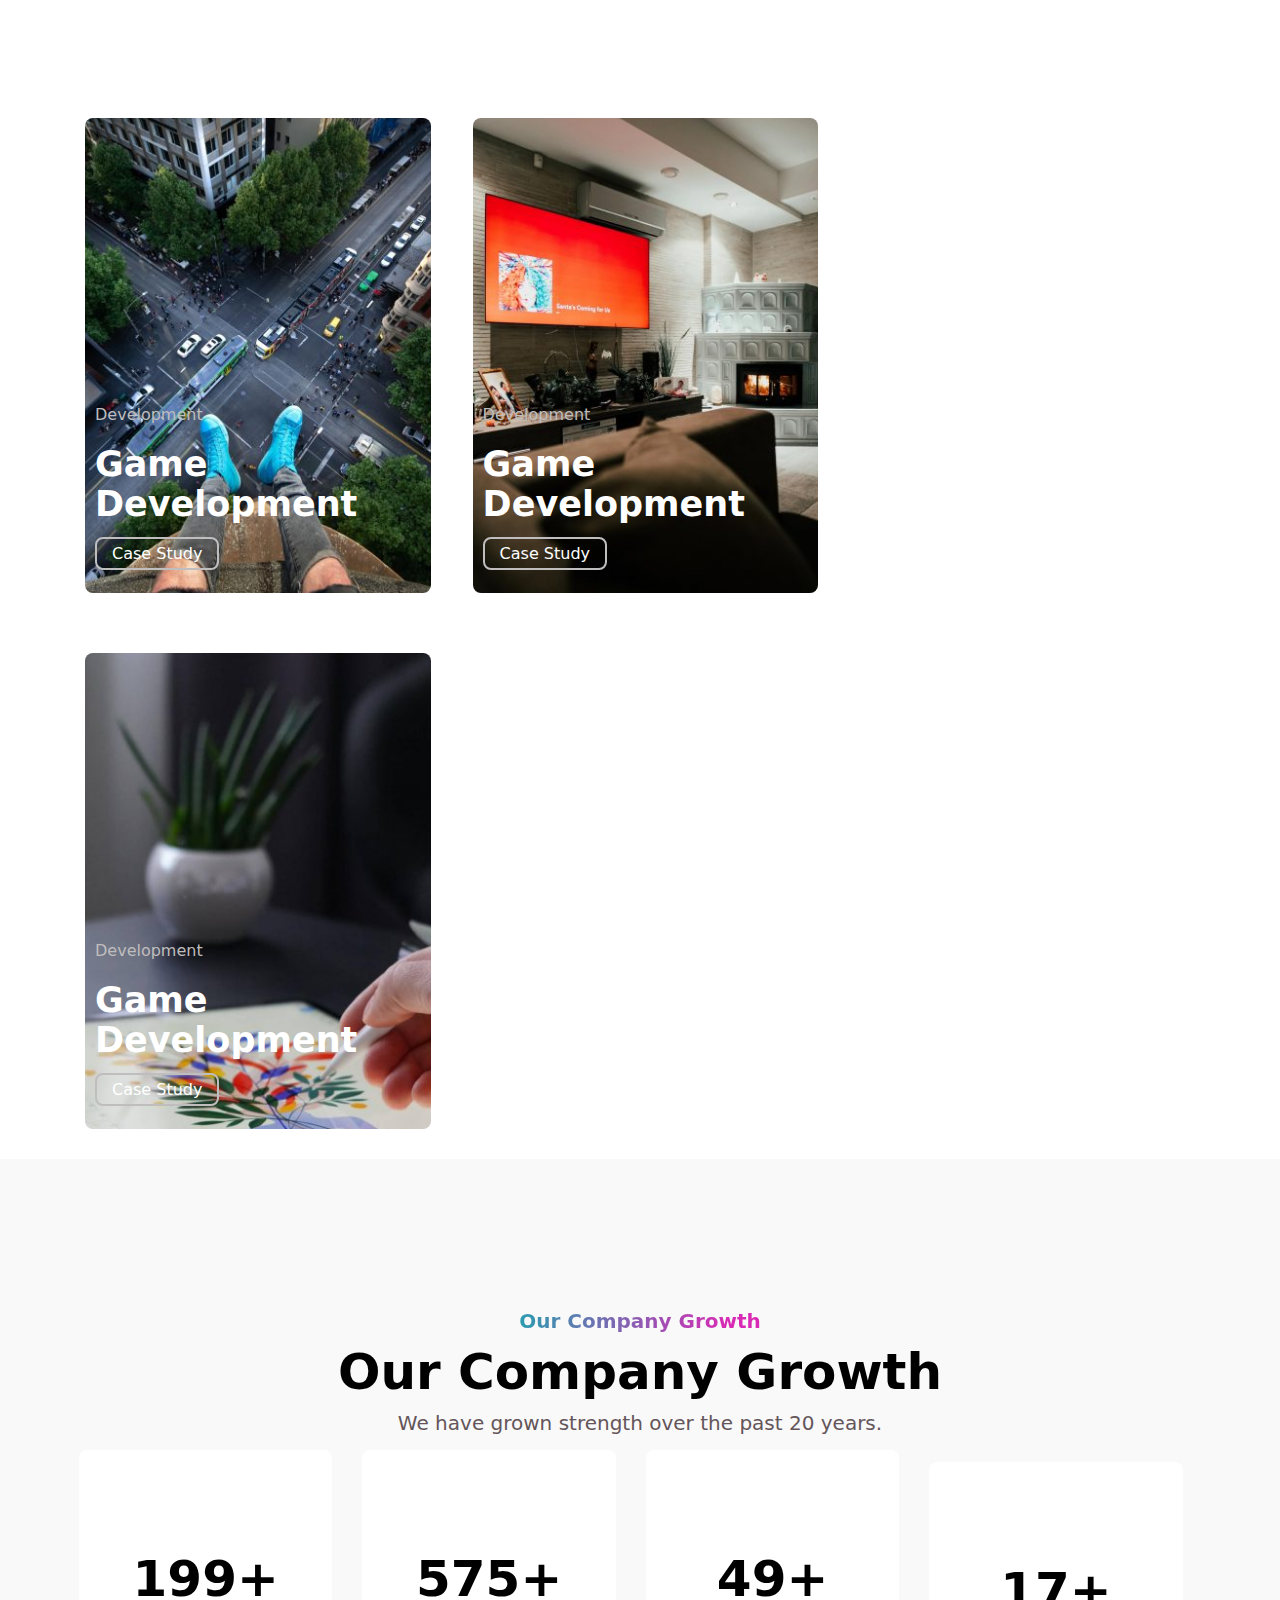
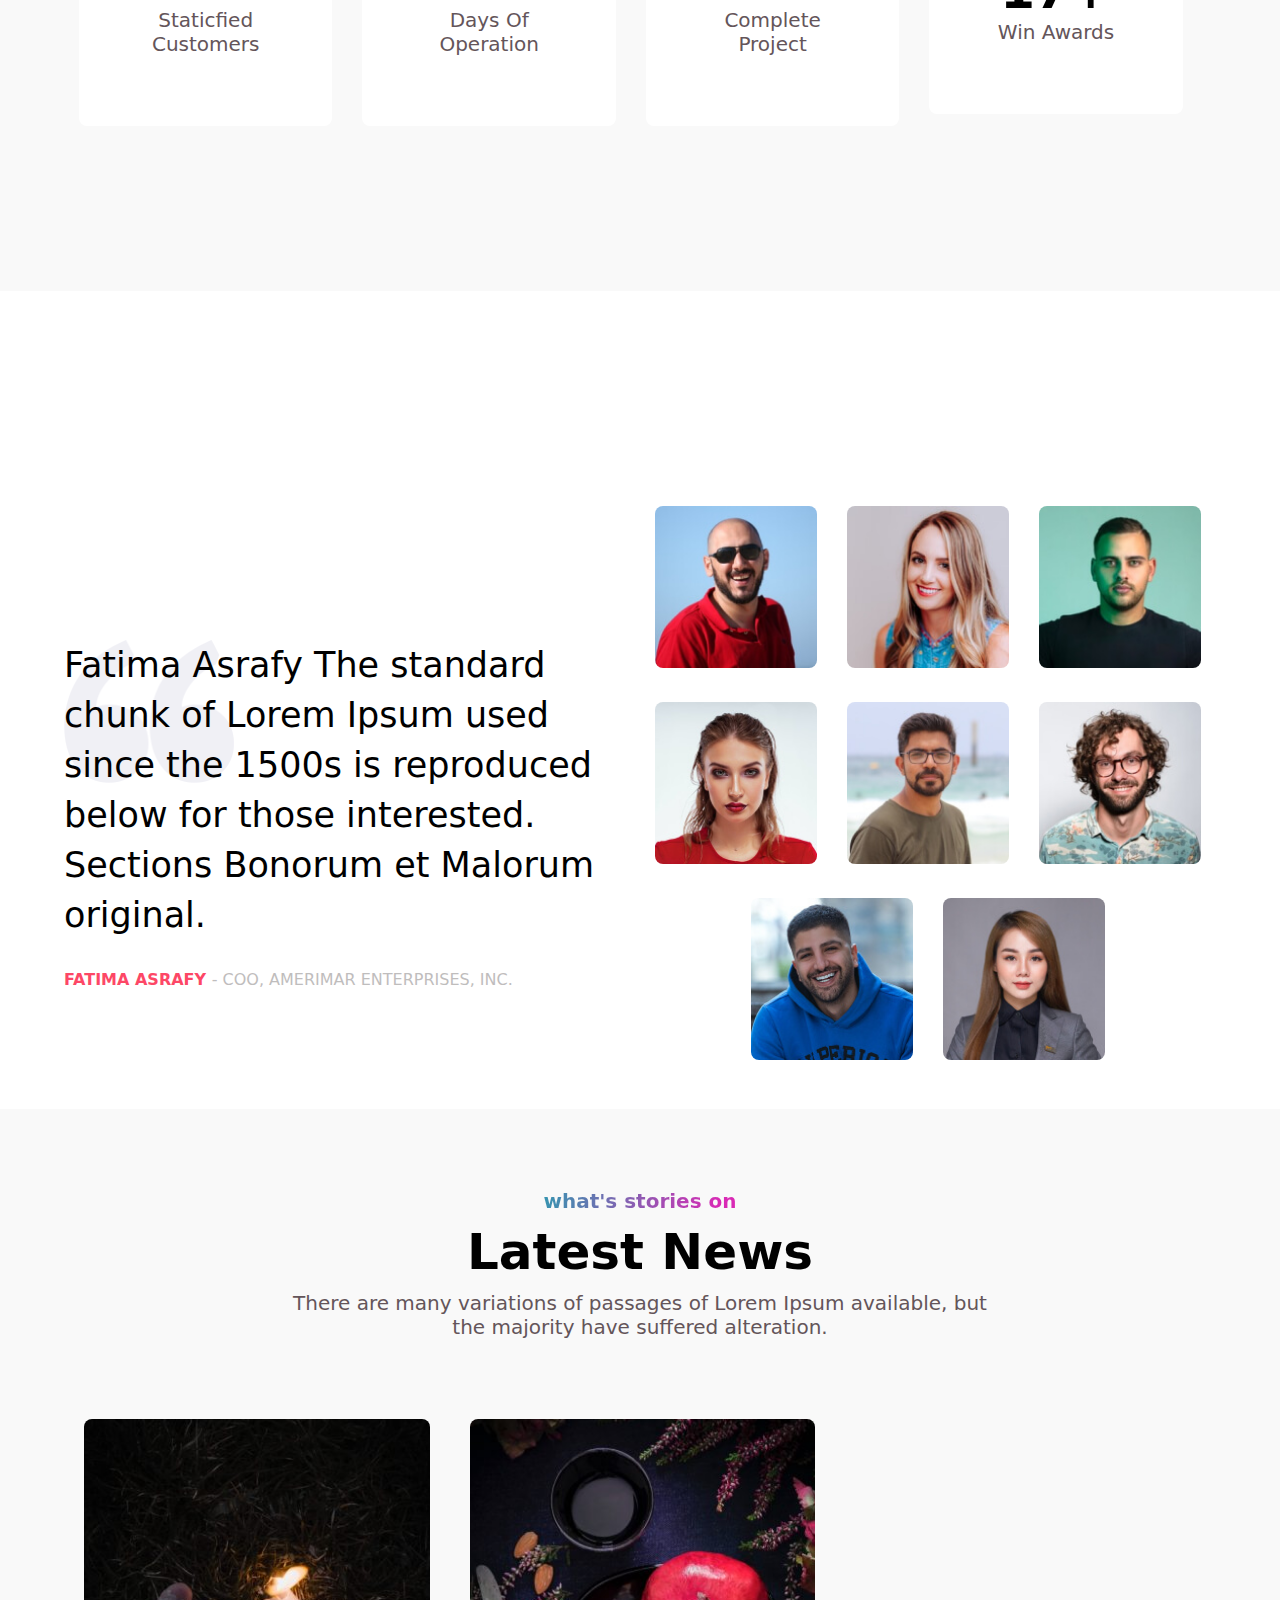
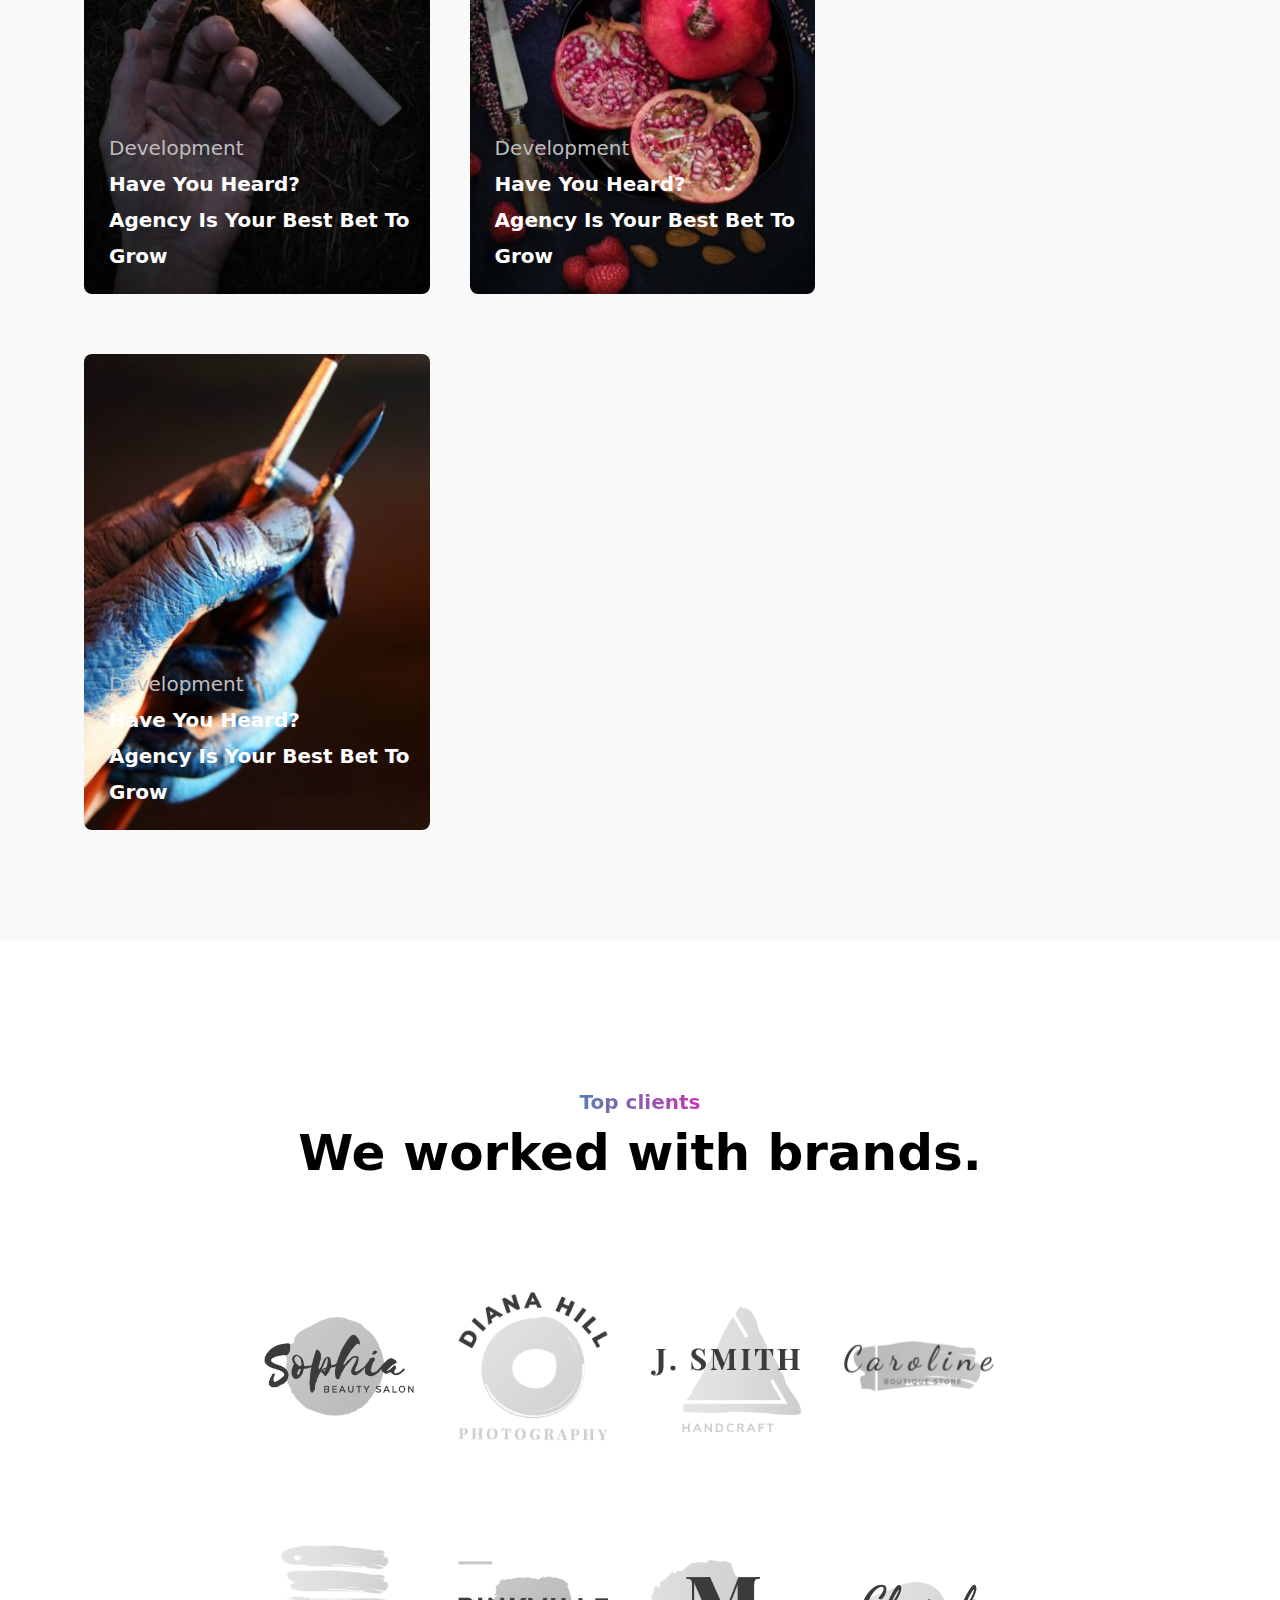
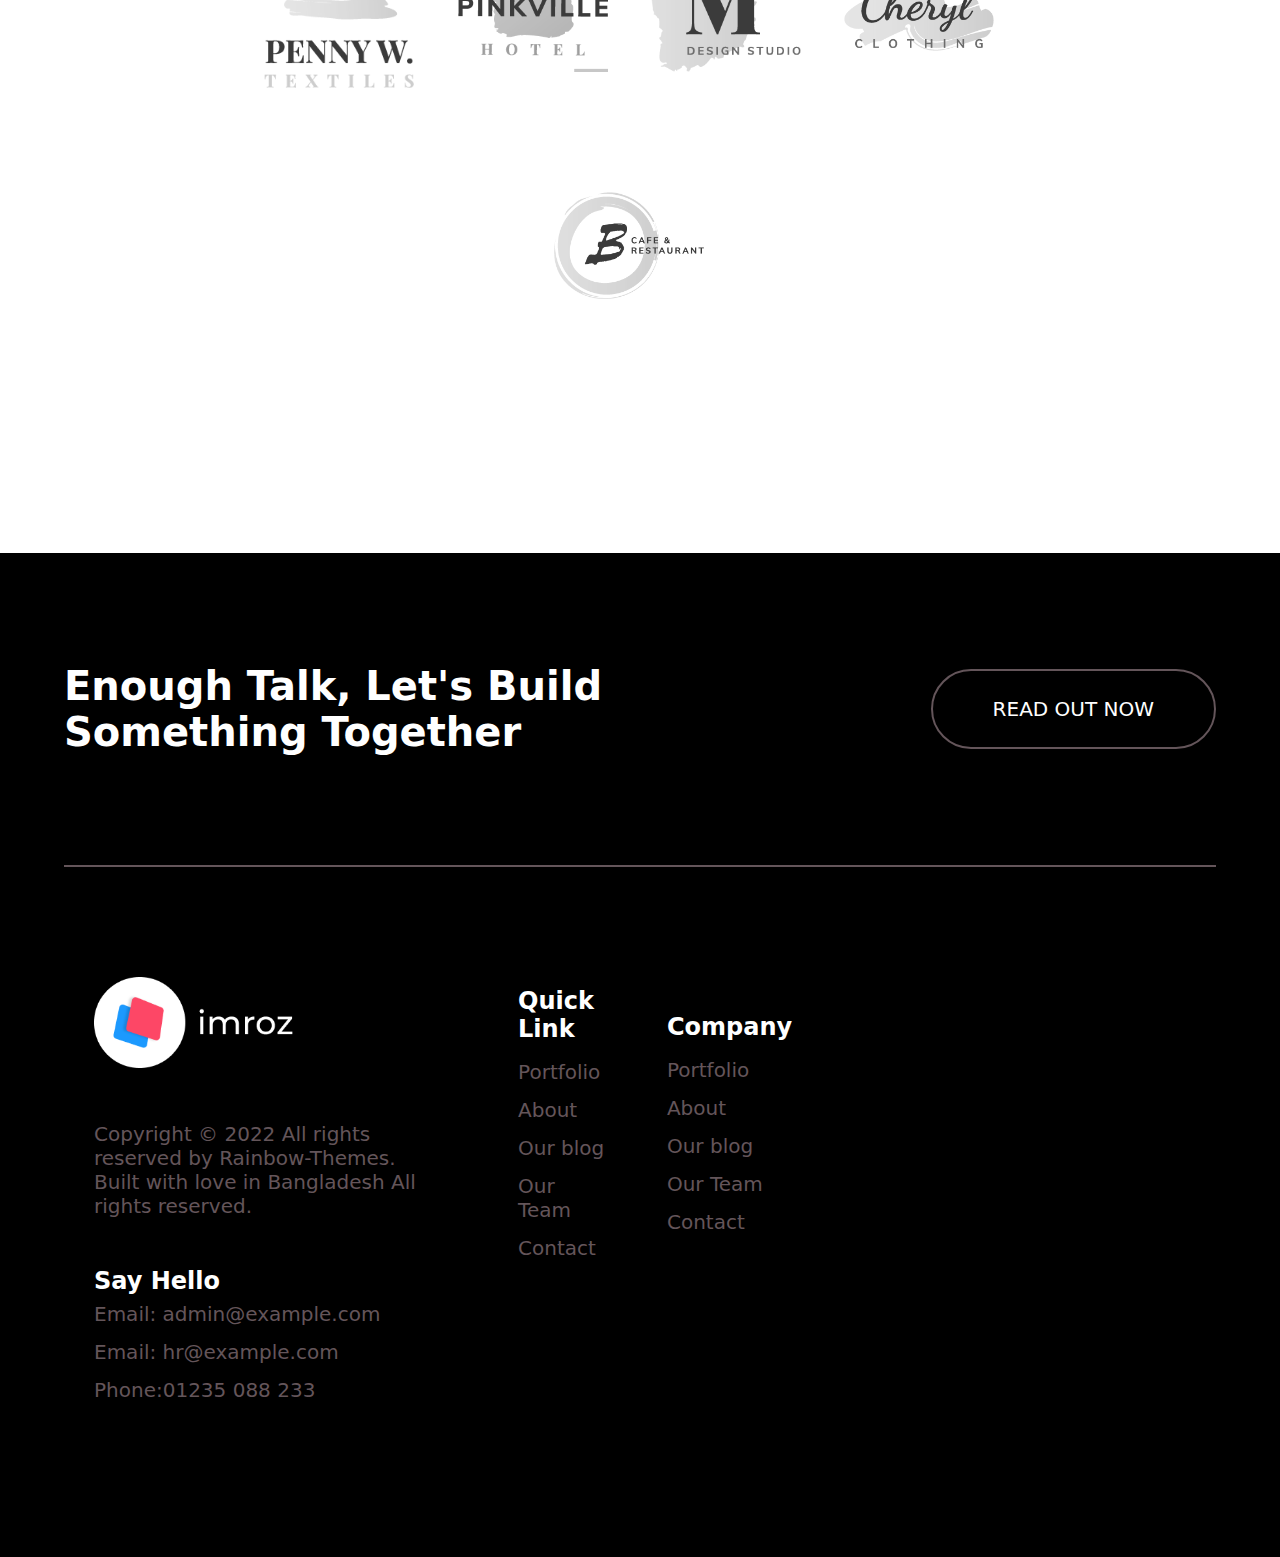
==== commit f67c8bcf: "frist commit" ====
--- a/index.html
+++ b/index.html
@@ -46,7 +46,7 @@
     <!-- ============= -->
     <section id="desting">
         <div class="container">
-            <h1>Design Driven Development Your <br> Web Products.</h1>
+            <h1>Design Driven<br> Development Your <br> Web Products.</h1>
 
             <div class="boxes ">
                 <div class="d-flex">
@@ -262,42 +262,43 @@
                 <div class="d-flex">
                     <div class="box">
                         <div class="overlay2"> <img src="img/tik.png" class="img-fulid" alt=""></div>
-                       <p>Fatima Asrafy The standard chunk of Lorem Ipsum used since the 1500s is reproduced below for those interested. Sections Bonorum et Malorum original.</p>
-                       <span class="p"><b>FATIMA ASRAFY </b>- COO, AMERIMAR ENTERPRISES, INC.</span>
-                    </div>
-                  
+                        <p>Fatima Asrafy The standard chunk of Lorem Ipsum used since the 1500s is reproduced below for
+                            those interested. Sections Bonorum et Malorum original.</p>
+                        <span class="p"><b>FATIMA ASRAFY </b>- COO, AMERIMAR ENTERPRISES, INC.</span>
+                    </div>
+
                     <ul>
                         <li>
-                            <img class="img-fulid" src="img/insan1.jpg" alt="" >
-                        </li>
-                        <li>
-                            <img class="img-fulid" src="img/insan2.jpg" alt="" >
-                        </li>
-                        <li>
-                            <img class="img-fulid" src="img/insan3.jpg" alt="" >
-                        </li>
-
-                        <li>
-                            <img class="img-fulid" src="img/insan4.jpg" alt="" >
-                        </li>
-
-                        <li>
-                            <img class="img-fulid" src="img/insan5.jpg" alt="" >
-                        </li>
-
-                        <li>
-                            <img class="img-fulid" src="img/insan6.jpg" alt="" >
-                        </li>
-
-                        <li>
-                            <img class="img-fulid" src="img/insan7.jpg" alt="" >
-                        </li>
-
-                        <li>
-                            <img class="img-fulid" src="img/insan8.jpg" alt="" >
+                            <img class="img-fulid" src="img/insan1.jpg" alt="">
+                        </li>
+                        <li>
+                            <img class="img-fulid" src="img/insan2.jpg" alt="">
+                        </li>
+                        <li>
+                            <img class="img-fulid" src="img/insan3.jpg" alt="">
+                        </li>
+
+                        <li>
+                            <img class="img-fulid" src="img/insan4.jpg" alt="">
+                        </li>
+
+                        <li>
+                            <img class="img-fulid" src="img/insan5.jpg" alt="">
+                        </li>
+
+                        <li>
+                            <img class="img-fulid" src="img/insan6.jpg" alt="">
+                        </li>
+
+                        <li>
+                            <img class="img-fulid" src="img/insan7.jpg" alt="">
+                        </li>
+
+                        <li>
+                            <img class="img-fulid" src="img/insan8.jpg" alt="">
                         </li>
                     </ul>
-                   
+
                 </div>
             </div>
         </div>
@@ -311,47 +312,50 @@
                 </p>
                 <h2>Latest News
                 </h2>
-                <span>There are many variations of passages of Lorem Ipsum available, but <br> the majority have suffered alteration.
+                <span>There are many variations of passages of Lorem Ipsum available, but <br> the majority have
+                    suffered alteration.
                 </span>
-            
+
             </div>
             <div class="boxes">
                 <div class="d-flex">
                     <div class="box">
                         <img src="img/section6.jpg" alt="" class="img-fulid">
-                        <div class="overlay1"></div>
-                        <div class="img-text">
-                            <p class="p">Development</p>
-                            <h4 class="text-light">
-                                Have You Heard? <br> Agency Is Your Best Bet To Grow</h4>
-                                <a href="#">Case Study</a>
-                    </div>
-                </div>
-
-                <div class="box">
-                    <img src="img/section5.jpg" alt="" class="img-fulid">
-                    <div class="overlay1"></div>
-                    <div class="img-text">
-                        <p class="p">Development</p>
-                        <h4 class="text-light">
-                            Have You Heard? <br> Agency Is Your Best Bet To Grow</h4>
-                            <a href="#">Case Study</a>
-                </div>
-            </div>
-
-            <div class="box">
-                <img src="img/section4.png" alt="" class="img-fulid">
-                <div class="overlay1"></div>
-                <div class="img-text">
-                    <p class="p">Development</p>
-                    <h4 class="text-light">
-                        Have You Heard? <br> Agency Is Your Best Bet To Grow</h4>
-                        <a href="#">Case Study</a>
-            </div>
-        </div>
-               
-            </div>
-        </div>
+                
+            <div class="img-text">
+                <p class="p">Development</p>
+              <h4 class="text-light">
+                 Have You Heard? <br> Agency Is Your Best Bet To Grow</h4>
+                
+                        </div>
+                    </div>
+
+                    <div class="box">
+                        <img src="img/section5.jpg" alt="" class="img-fulid">
+                
+            <div class="img-text">
+                <p class="p">Development</p>
+              <h4 class="text-light">
+                 Have You Heard? <br> Agency Is Your Best Bet To Grow</h4>
+                
+                        </div>
+                    </div>
+
+                    
+
+                    <div class="box">
+                        <img src="img/section4.png" alt="" class="img-fulid">
+                
+            <div class="img-text">
+                <p class="p">Development</p>
+              <h4 class="text-light">
+                 Have You Heard? <br> Agency Is Your Best Bet To Grow</h4>
+                
+                        </div>
+                    </div>
+
+                </div>
+            </div>
     </section>
 
     <!-- section6 son -->
@@ -363,7 +367,7 @@
                 </p>
                 <h2>We worked with brands.
                 </h2>
-            
+
             </div>
             <div class="boxes">
                 <div class="d-flex">
@@ -386,26 +390,107 @@
                     <div class="box">
                         <img src="img/section7-5-img.png" alt="" class="img-fulid">
                     </div>
+
+                    <div class="box">
+                        <img src="img/section7-6-img.png" alt="" class="img-fulid">
+                    </div>
+
+                    <div class="box">
+                        <img src="img/section7-7-img.png" alt="" class="img-fulid">
+                    </div>
+
+                    <div class="box">
+                        <img src="img/section7-8-img.png" alt="" class="img-fulid">
+                    </div>
+
+                    <div class="box">
+                        <img src="img/section7-9-img.png" alt="" class="img-fulid">
+                    </div>
+                </div>
+            </div>
+        </div>
+    </section>
+    <!-- section7 son -->
+    <!-- ============= -->
+
+    <footer>
+        <div class="container">
+            <div class="boxes">
+             <div class="footer-top">
+             <div class="d-flex ">
+                
+    <div class="box">
+        <h1>Enough Talk, Let's Build <br> Something Together</h1>
+    </div>  
+
+    <div class="box">
+     <button>
+     <a href="#"></a>READ OUT NOW</button>
+    </div>                   
+                        
+                </div>
+                </div>
+                <hr>
+
+         <div class="footer-bottom">
+            <div class="d-flex1">
+                <div class="box">
+                    <img src="img/logo.jpeg" alt="imroz" class="img-fulid">
+                   <p class="p1">
                     
-                    <div class="box">
-                        <img src="img/section7-6-img.png" alt="" class="img-fulid">
-                    </div>
-
-                    <div class="box">
-                        <img src="img/section7-7-img.png" alt="" class="img-fulid">
-                    </div>
-
-                    <div class="box">
-                        <img src="img/section7-8-img.png" alt="" class="img-fulid">
-                    </div>
-
-                    <div class="box">
-                        <img src="img/section7-9-img.png" alt="" class="img-fulid">
-                    </div>
-                </div>
-            </div>
-        </div>
-    </section>
+                    Copyright © 2022 All rights reserved by <span>Rainbow-Themes.</span>  Built with love in Bangladesh All rights reserved.</p> 
+                </div>
+           <div class="box">
+<div class="kapsama justify-space-between"> 
+    <div class="box">
+     <h2>Quick Link</h2>
+    <ul>
+<li ><a href="#"class="p1">Portfolio</a></li>
+<li ><a href="#"class="p1">About</a> </li>
+<li ><a href="#"class="p1">Our blog</a> </li>
+<li ><a href="#"class="p1">Our Team</a></li>
+<li ><a href="#"class="p1">Contact</a></li>
+    </ul>
+    </div>
+
+    <div class="box">
+        <h2>Company</h2>
+       <ul>
+   <li ><a href="#"class="p1">Portfolio</a></li>
+   <li ><a href="#"class="p1">About</a> </li>
+   <li ><a href="#"class="p1">Our blog</a> </li>
+   <li ><a href="#"class="p1">Our Team</a></li>
+   <li ><a href="#"class="p1">Contact</a></li>
+       </ul>
+       </div>
+
+     </div><!--kapsam  -->      
+           </div>
+<div class="box">
+<h2>Say Hello</h2>
+    <p class="p1">
+        <ul>
+            <li><a href="#" class="p1">Email: admin@example.com</a></li>
+
+            <li><a href="#" class="p1">Email: hr@example.com</a></li>
+            <li><a href="#" class="p1">Phone:01235 088 233</a></li>
+            <li class="p1">
+            <i class="fa-brands fa-facebook-f"></i>
+
+            <i class="fa-brands fa-linkedin"></i>
+
+            <i class="fa-brands fa-twitter"></i>
+
+            <i class="fa-brands fa-instagram"></i>
+            </li>
+        </ul>
+    </p>
+</div>
+            </div>
+            </div>
+            </div>
+        </div>
+    </footer>
 </body>
 
 </html>--- a/css/style.css
+++ b/css/style.css
@@ -126,7 +126,7 @@
 
 .img-text {
   position: absolute;
-  bottom: 20px;
+  bottom: 10px;
   width: 100%;
   height: auto;
   z-index: 10;
@@ -179,10 +179,10 @@
 #desting .container h1 {
   padding: 150px 0 0 0;
   font-size: 110px;
-  line-height: 103px;
+  line-height: 110px;
   text-align: center;
-  font-weight: bolder;
-  font-family: system-ui, -apple-system, BlinkMacSystemFont, "Segoe UI", Roboto, Oxygen, Ubuntu, Cantarell, "Open Sans", "Helvetica Neue", sans-serif;
+  font-family: "Montserrat", sans-serif;
+  font-weight: 900;
   background: rgb(17, 132, 175);
   background: linear-gradient(99deg, rgb(17, 132, 175) 32%, rgb(123, 104, 178) 48%, rgb(217, 42, 181) 62%);
   -webkit-text-fill-color: transparent;
@@ -359,6 +359,7 @@
   width: 100%;
   height: auto;
   background-color: #F9F9F9;
+  padding: 150px 0;
 }
 #section4 .boxes .box {
   width: 22%;
@@ -436,23 +437,51 @@
   border-radius: 8px;
   transition: 0.5s ease-in-out;
 }
+#section6 .boxes .box:hover::after {
+  bottom: 20px;
+  height: 40px;
+}
+#section6 .boxes .box:hover .img-text h4 {
+  margin-bottom: 50px;
+}
+#section6 .boxes .box:hover::before {
+  background: rgb(17, 132, 175);
+  background: linear-gradient(180deg, rgba(17, 132, 175, 0) 0%, rgb(247, 71, 102) 95%);
+}
+#section6 .boxes .box::before {
+  content: "";
+  z-index: 1;
+  position: absolute;
+  width: 100%;
+  height: 85%;
+  bottom: 0;
+  left: 0;
+}
+#section6 .boxes .box::after {
+  content: "Read More";
+  position: absolute;
+  border: 1px solid #fff;
+  border-radius: 4px;
+  transition: 0.7s;
+  display: flex;
+  justify-content: center;
+  align-items: center;
+  width: 30%;
+  height: 0;
+  bottom: -12px;
+  left: 5%;
+  z-index: 3;
+  color: #fff;
+}
 #section6 .boxes .box .img-text {
-  font-size: 28px;
+  font-size: 20px;
   line-height: 36px;
   padding-left: 25px;
   font-weight: 500;
 }
-#section6 .boxes .box .img-text a {
-  display: none;
-  padding: 5px 15px;
-  border: 2px solid #bfbdbd;
-  border-radius: 8px;
-  color: #fff;
-  transition: 0.5s;
-}
-#section6 .boxes .box .img-text:hover {
-  width: 100%;
-  display: inlin;
+#section6 .boxes .box .img-text h4 {
+  margin-bottom: 0;
+  transition: 0.7s;
 }
 #section6 .boxes .box img {
   transform: scale(1.1);
@@ -461,9 +490,6 @@
 #section6 .boxes .box:hover {
   transform: scale(1);
 }
-#section6 .boxes .box:hover .overlay1 {
-  opacity: 1;
-}
 #section6 .boxes .box:hover img {
   transform: scale(1);
 }
@@ -473,7 +499,8 @@
 
 #section7 {
   width: 100%;
-  height: 100vh;
+  height: auto;
+  padding: 150px 0;
 }
 #section7 .boxes {
   margin: 50px 100px;
@@ -484,7 +511,135 @@
 #section7 .boxes .box {
   width: 18%;
   margin: 50px 11px;
+  transition: 0.4s;
+}
+#section7 .boxes .box:hover {
+  transform: scale(1.1);
 }
 #section7 .boxes .box img {
   max-width: 150px;
+  filter: gray;
+  transition: 0.3s;
+  -webkit-filter: grayscale(100%);
+}
+#section7 .boxes .box img:hover {
+  filter: grayscale(0);
+}
+
+footer {
+  width: 100%;
+  height: auto;
+  background-color: black;
+  color: #fff;
+}
+footer .boxes .footer-top {
+  padding: 110px 0;
+}
+footer .boxes .footer-top .box {
+  width: 50%;
+  height: auto;
+}
+footer .boxes .footer-top .box h1 {
+  font-size: 40px;
+  font-weight: 700;
+}
+footer .boxes .footer-top .box button {
+  padding: 26px 60px;
+  display: inline-block;
+  background-color: black;
+  border: 2px solid #64555A;
+  border-radius: 50px;
+  color: #fff;
+  font-size: 20px;
+  transition: 0.5s;
+}
+footer .boxes .footer-top .box button:hover {
+  background-color: #FD4766;
+  border: 2px solid #FD4766;
+}
+footer .boxes .footer-top .box:last-child {
+  display: flex;
+  justify-content: end;
+}
+footer .boxes hr {
+  height: 2px;
+  border: none;
+  background-color: #64555A;
+}
+footer .boxes .footer-bottom {
+  padding: 110px 0;
+}
+footer .boxes .footer-bottom .box {
+  width: 29%;
+  margin: 0 30px;
+}
+footer .boxes .footer-bottom .box span {
+  position: relative;
+}
+footer .boxes .footer-bottom .box span:hover {
+  background: rgb(29, 135, 253);
+  background: linear-gradient(90deg, rgb(29, 135, 253) 12%, rgb(131, 58, 180) 47%, rgb(247, 68, 126) 100%);
+  -webkit-text-fill-color: transparent;
+  -webkit-background-clip: text;
+}
+footer .boxes .footer-bottom .box span:hover::before {
+  width: 100%;
+}
+footer .boxes .footer-bottom .box span::before {
+  content: "";
+  position: absolute;
+  bottom: -10px;
+  left: 0;
+  width: 0;
+  height: 3px;
+  background: rgb(29, 135, 253);
+  background: linear-gradient(90deg, rgb(29, 135, 253) 12%, rgb(131, 58, 180) 47%, rgb(247, 68, 126) 100%);
+  border-radius: 50px;
+  transition: 0.5s;
+}
+footer .boxes .footer-bottom .box ul li {
+  padding: 7px 0;
+}
+footer .boxes .footer-bottom .box ul li a {
+  position: relative;
+}
+footer .boxes .footer-bottom .box ul li a:hover {
+  color: #FD4766;
+}
+footer .boxes .footer-bottom .box ul li a:hover::before {
+  width: 100%;
+  left: 0;
+}
+footer .boxes .footer-bottom .box ul li a::before {
+  content: "";
+  position: absolute;
+  bottom: -10px;
+  right: 0;
+  width: 0;
+  height: 3px;
+  background-color: #FD4766;
+  border-radius: 50px;
+  transition: 0.5s;
+}
+footer .boxes .footer-bottom .box ul li i {
+  padding: 10px;
+  transition: 0.3s;
+}
+footer .boxes .footer-bottom .box ul li i:hover {
+  color: #FD4766;
+  transform: translateY(-5px);
+}
+footer .boxes .footer-bottom .box img {
+  max-width: 200px;
+  padding-bottom: 50px;
+}
+footer .boxes .footer-bottom .box .kapsama {
+  display: flex;
+  align-items: center;
+}
+footer .boxes .footer-bottom .box .kapsama .box {
+  width: 50%;
+}
+footer .boxes .footer-bottom .box .kapsama .box h2 {
+  padding: 10px 0;
 }/*# sourceMappingURL=style.css.map */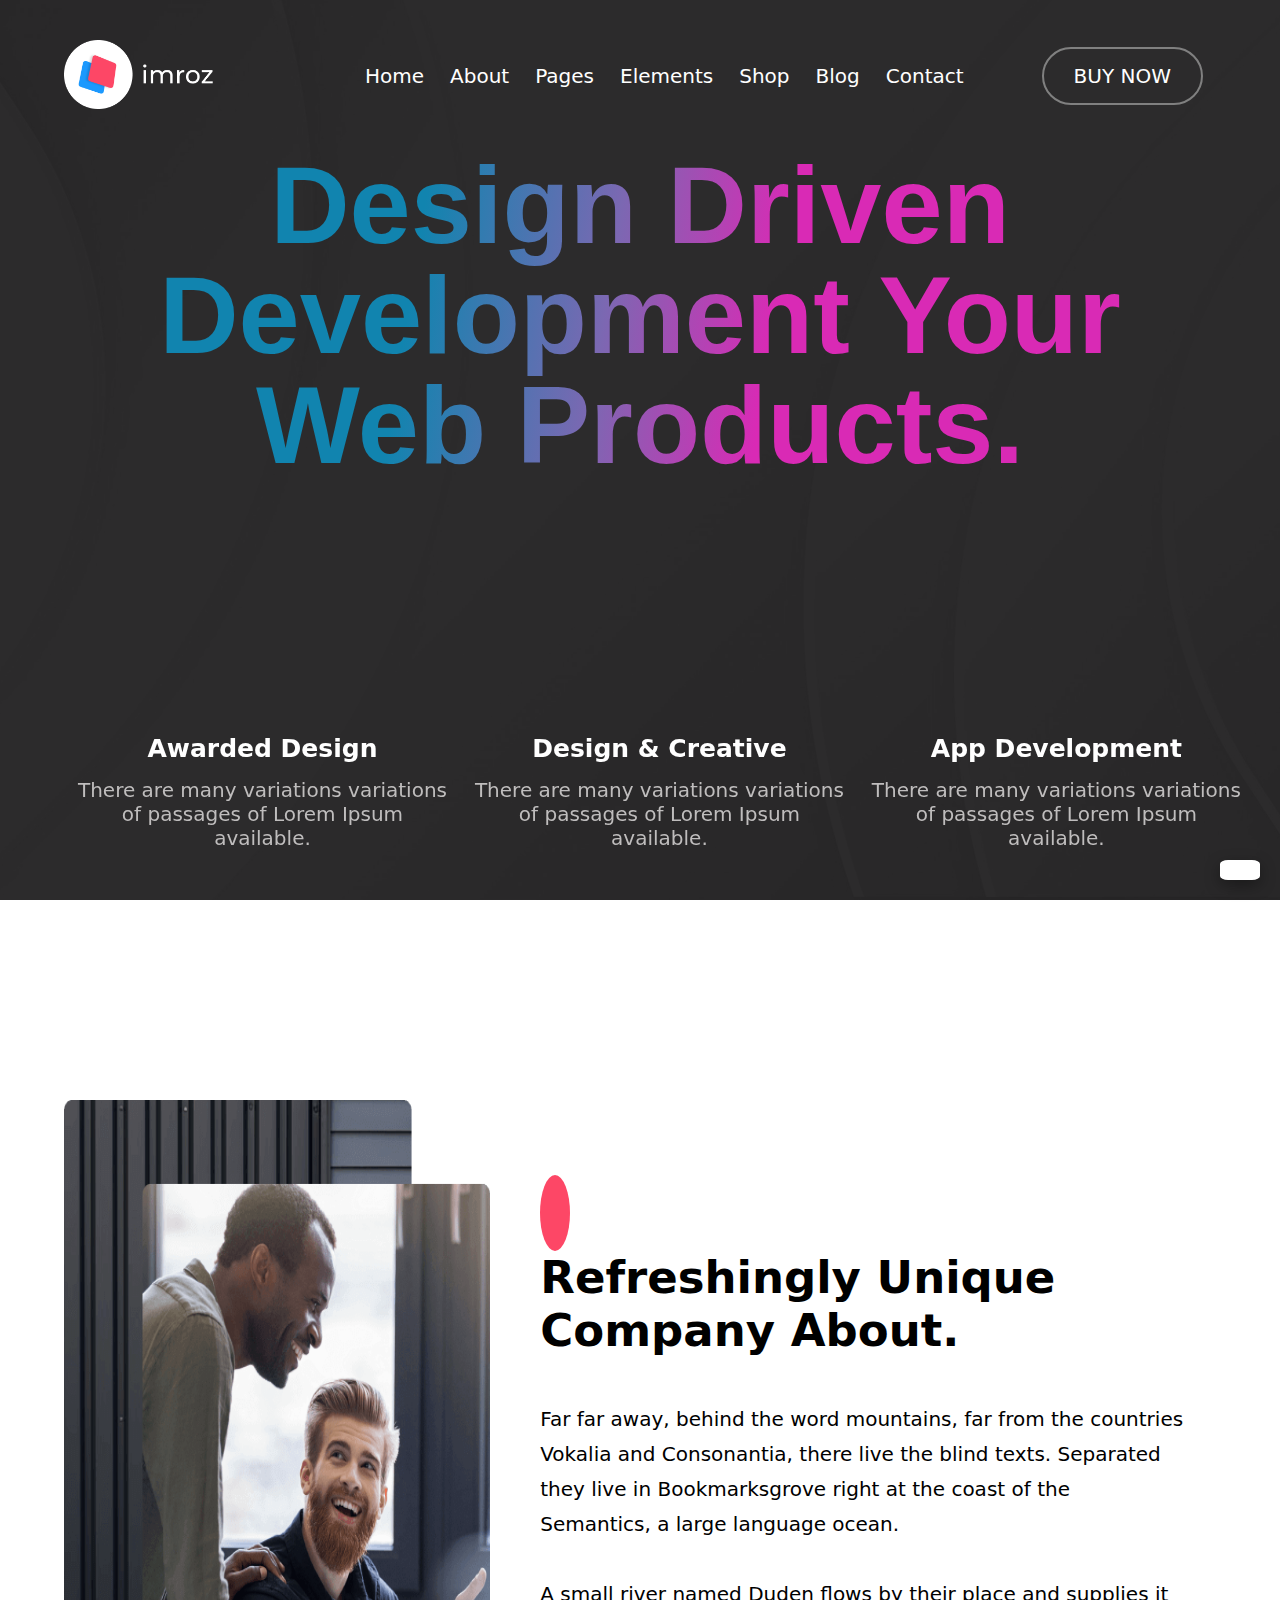
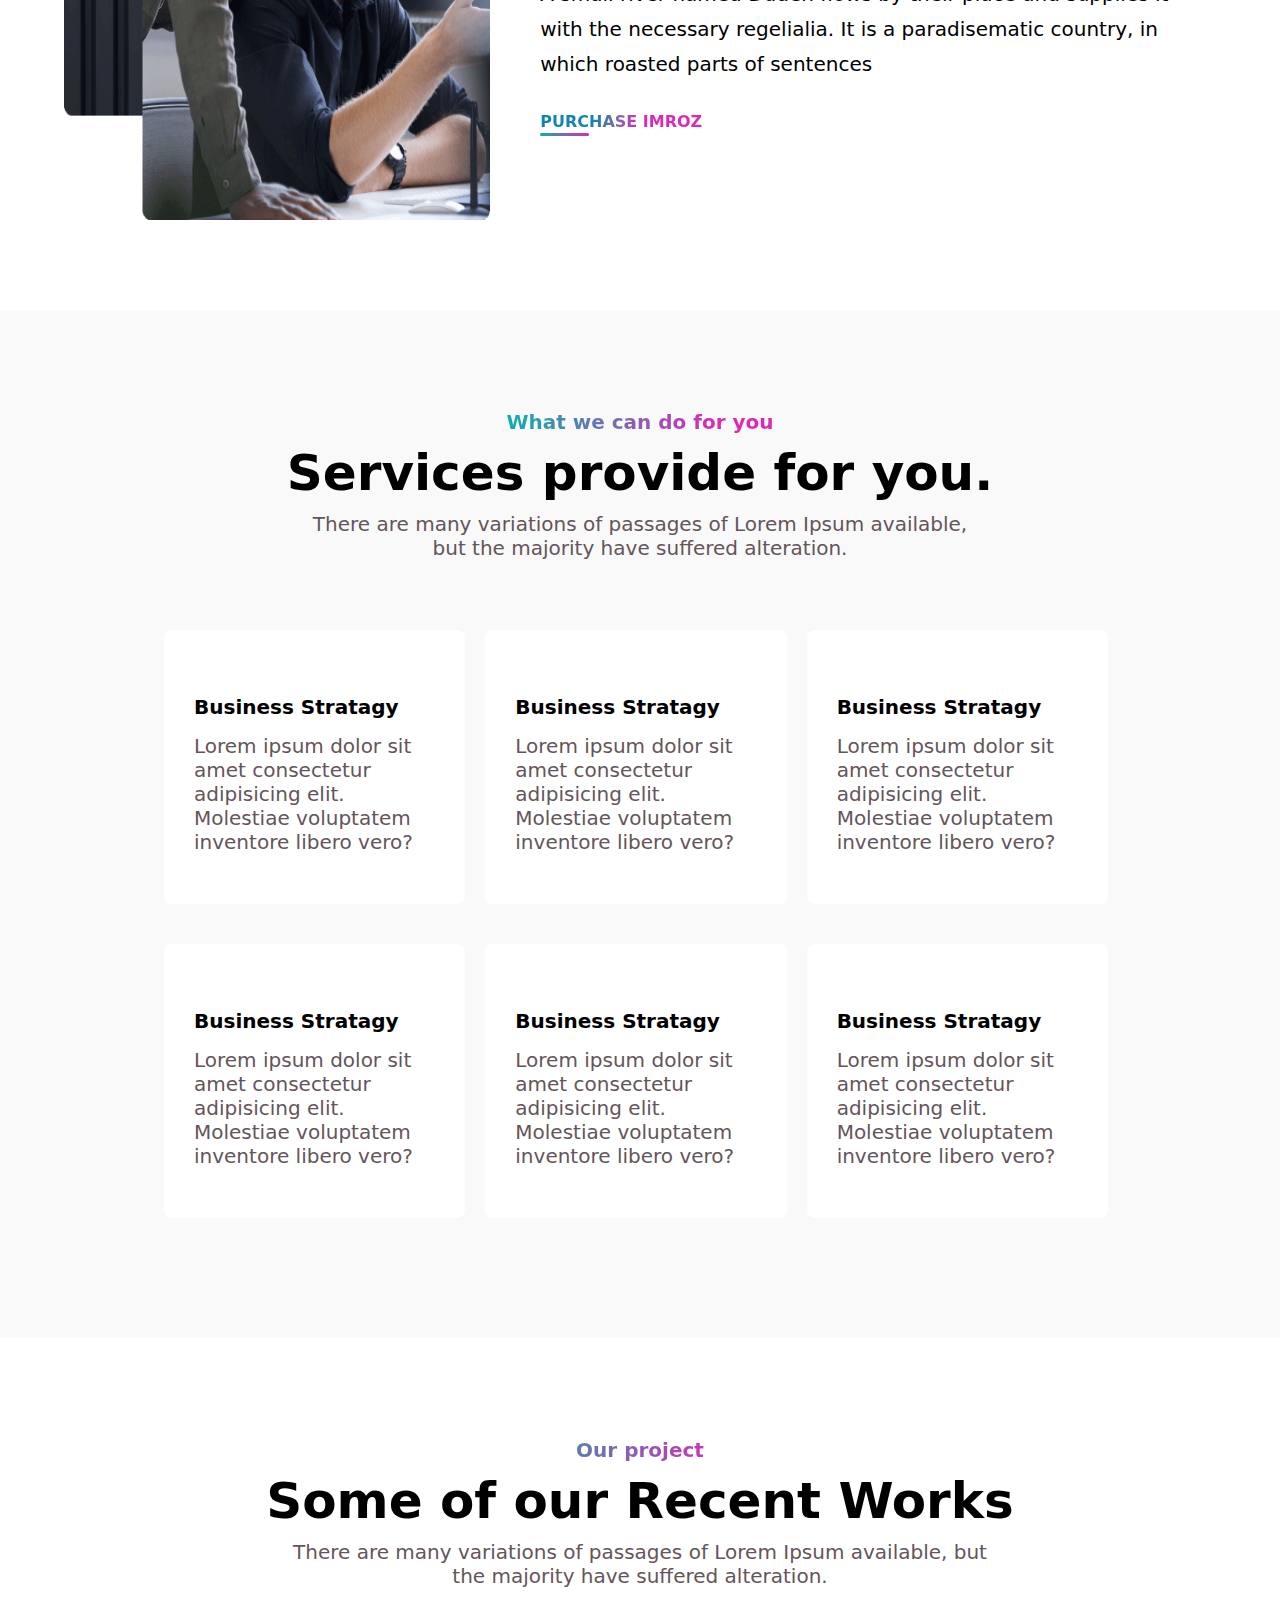
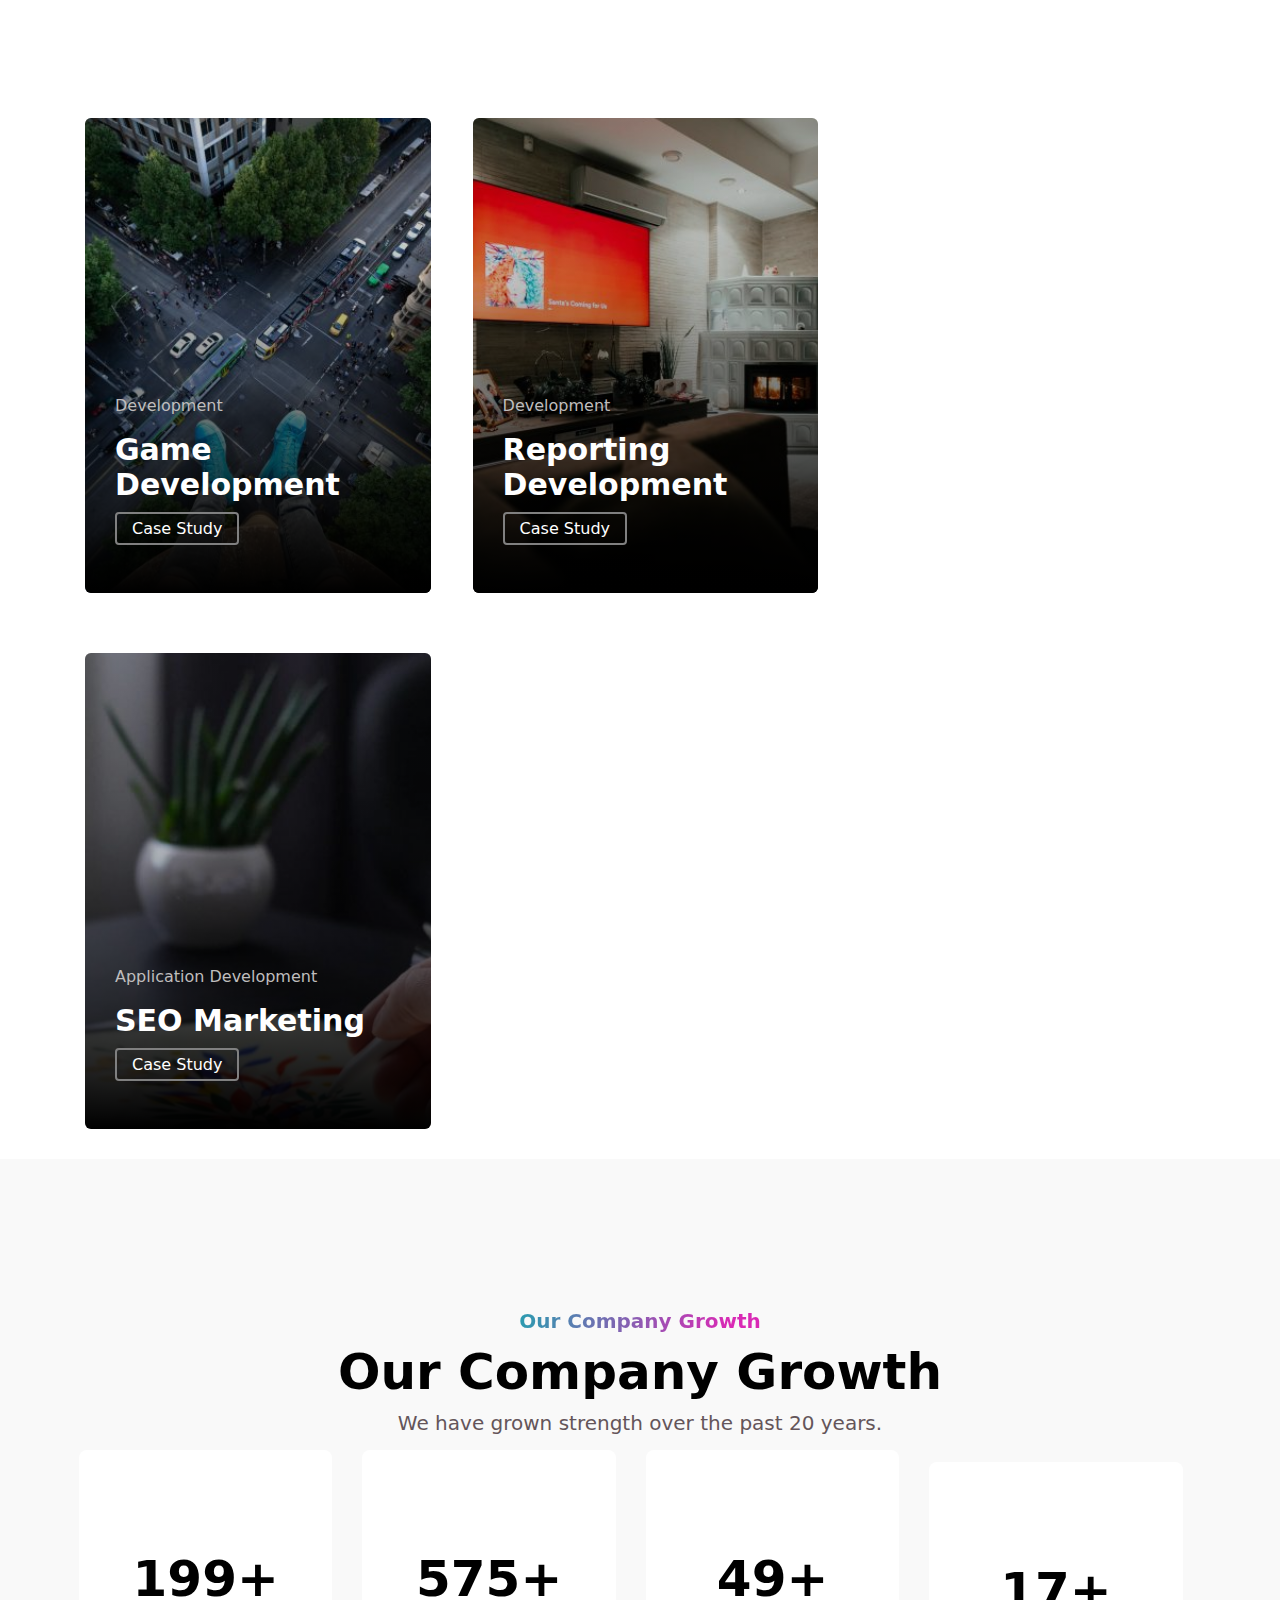
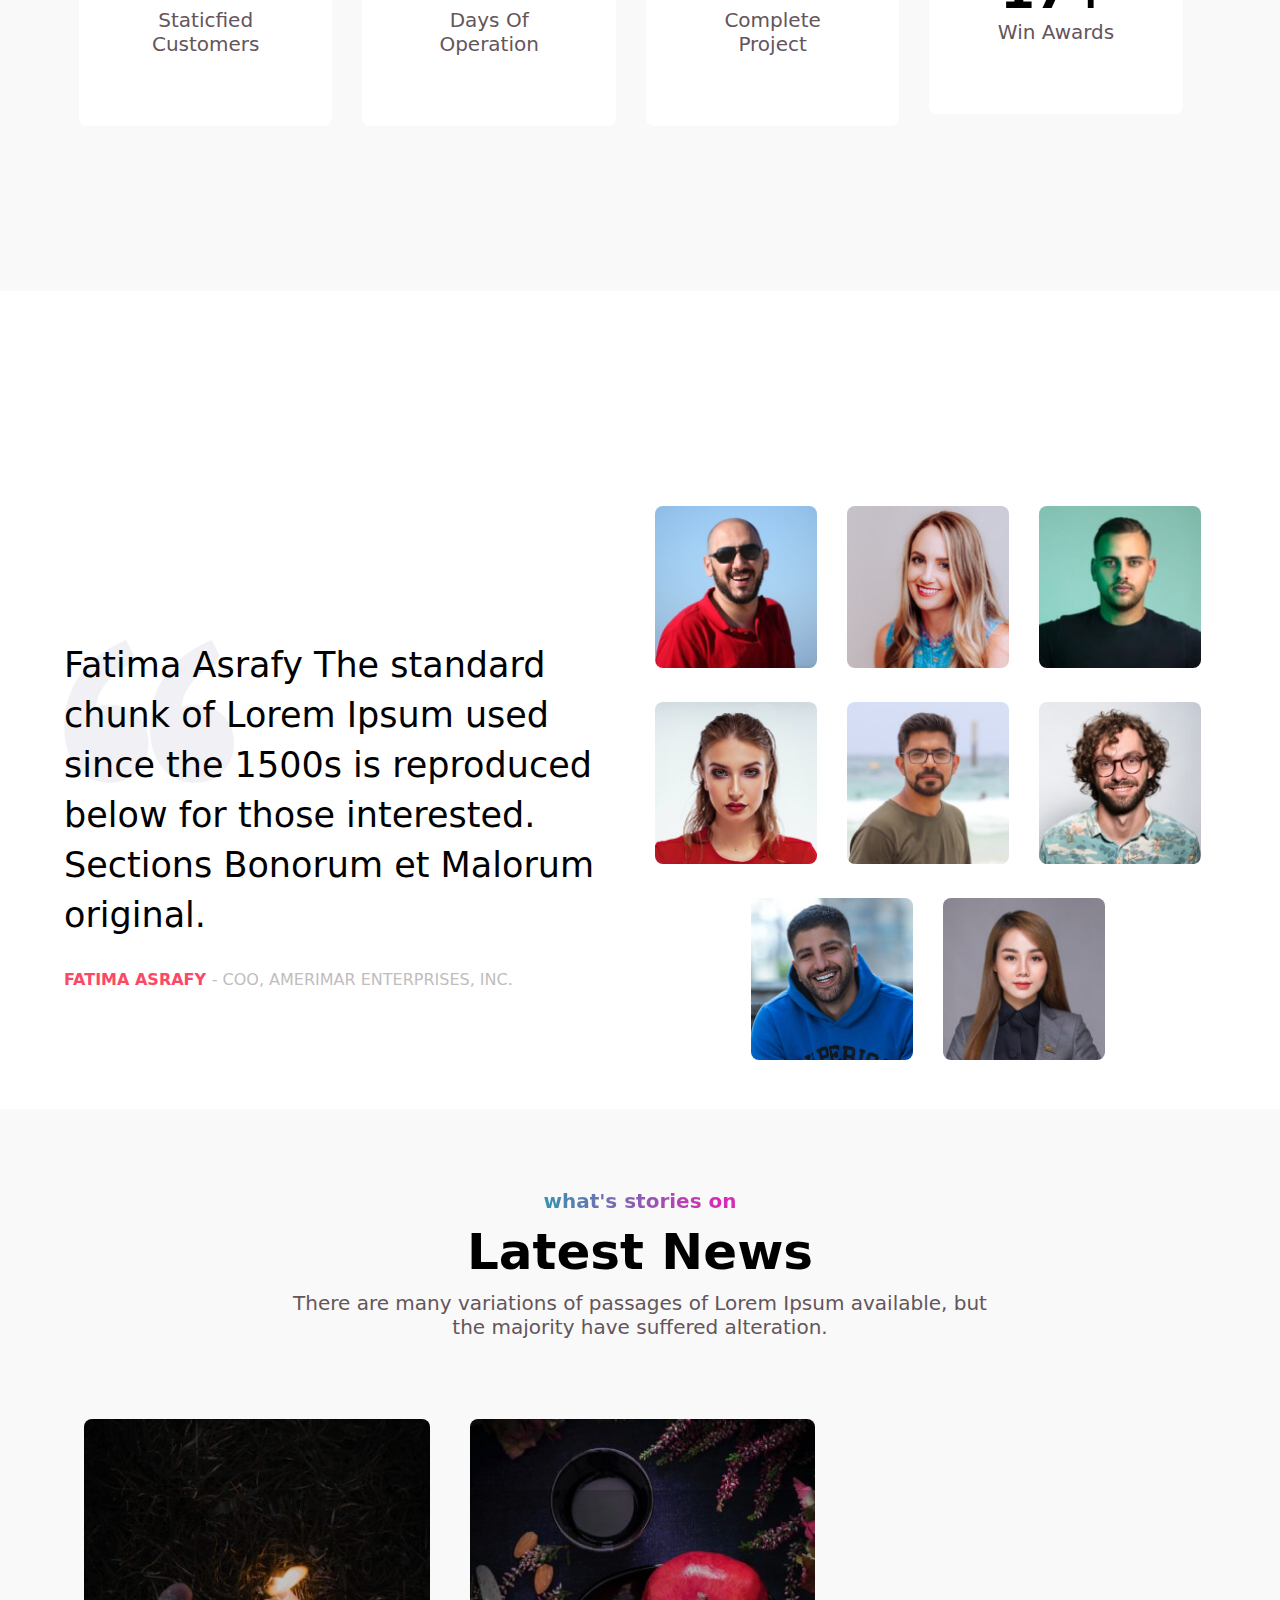
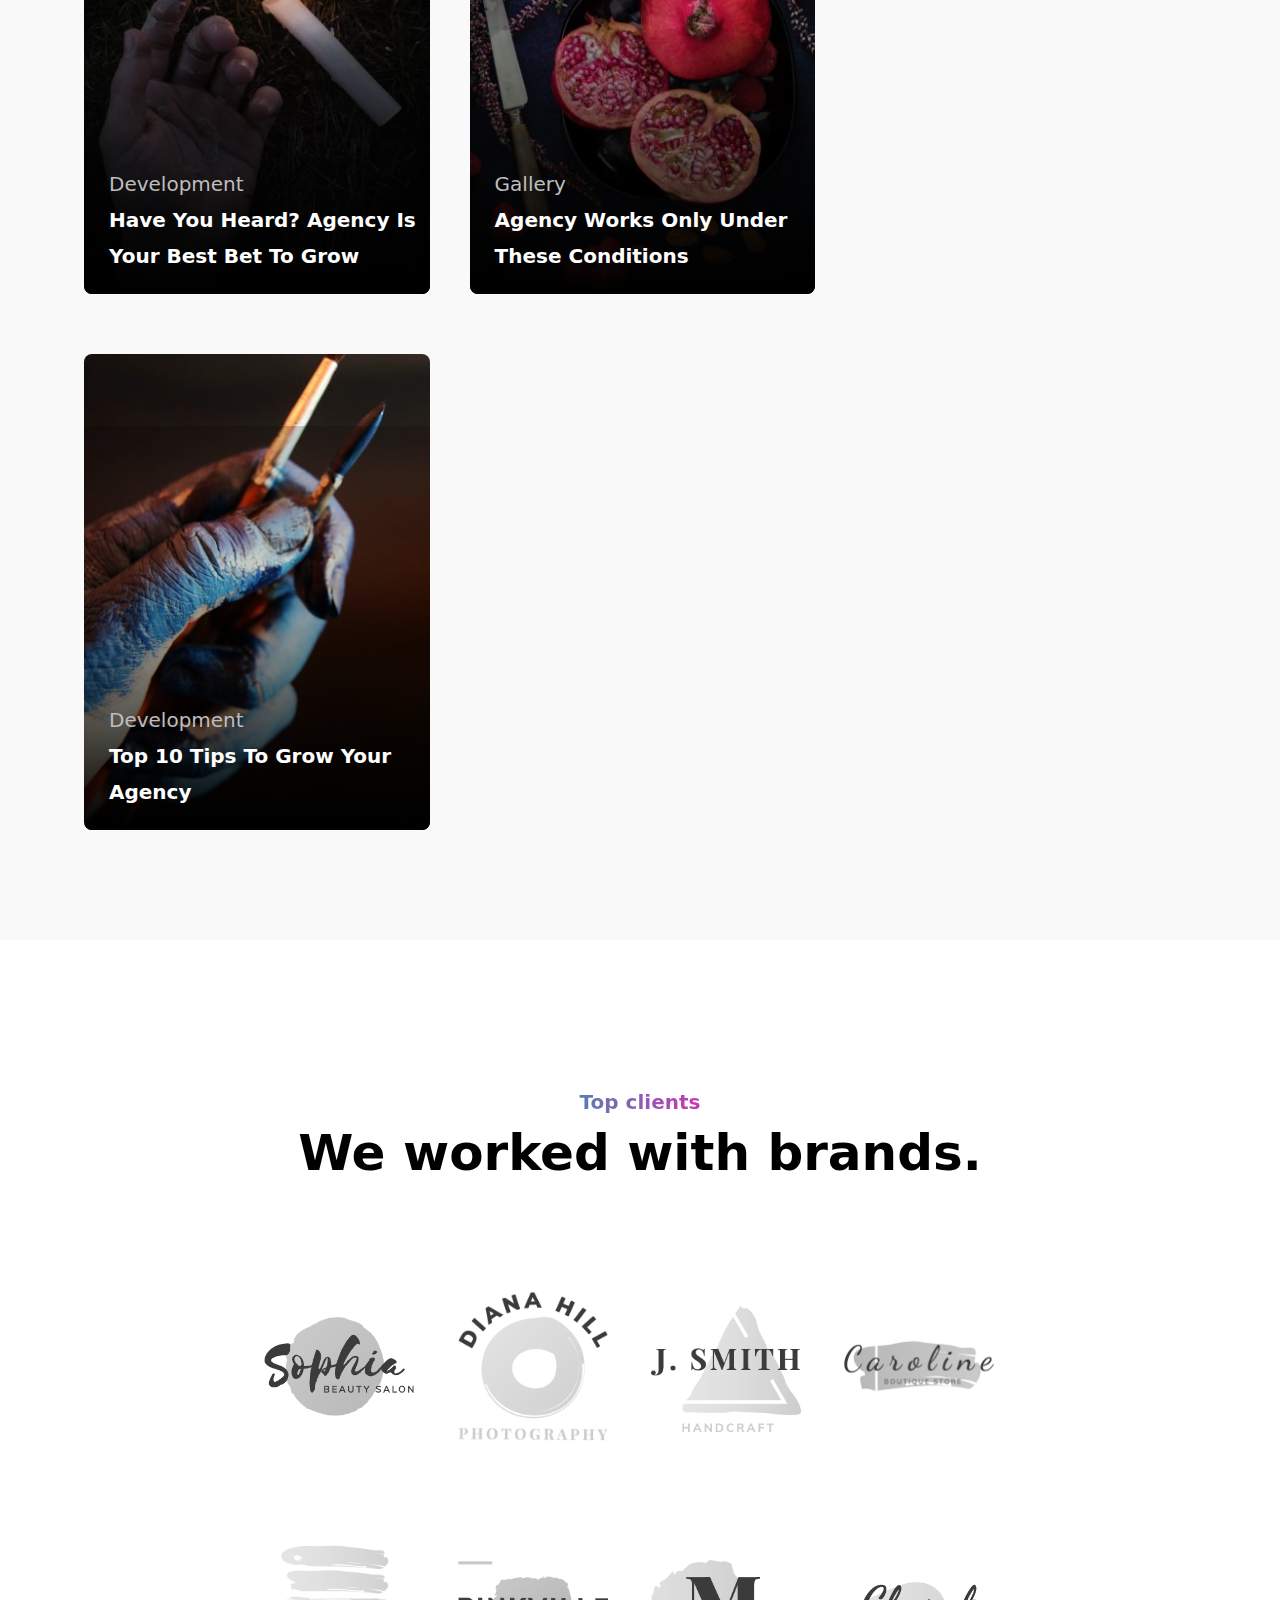
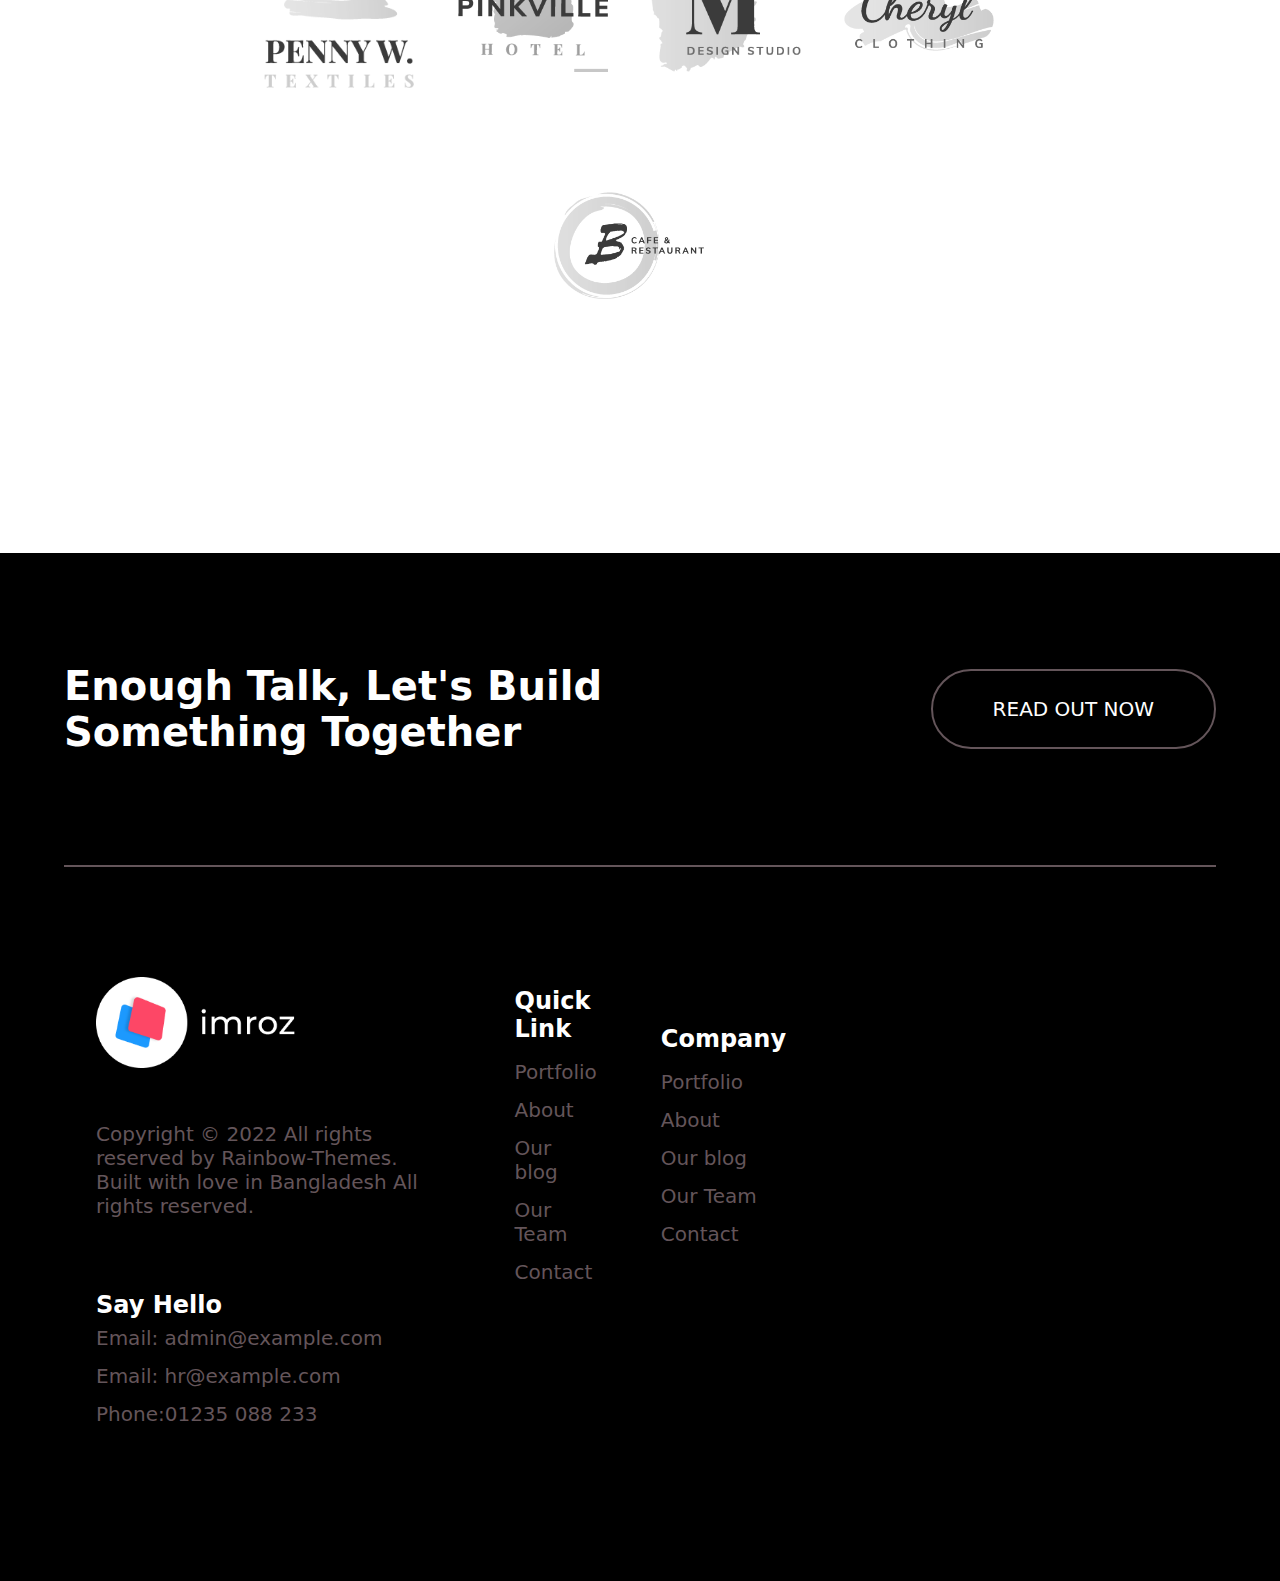
==== commit 12bb3c14: "frist commit" ====
--- a/index.html
+++ b/index.html
@@ -12,7 +12,7 @@
     <link rel="stylesheet" href="/css/style.css">
 </head>
 
-<body>
+<body id="body">
 
     <header id="header">
         <div class="container">
@@ -28,7 +28,7 @@
                         <li><a href="">Elements</a></li>
                         <li><a href="">Shop</a></li>
                         <li><a href="">Blog</a></li>
-                        <li><a href="">Contact</a></li>
+                        <li><a href="contact.html">Contact</a></li>
                         <li><a href=""><i class="fa-solid fa-cart-shopping"></i></a></li>
                         <li><a href=""><i class="fa-regular fa-moon rotate"></i></a></li>
                         <li><a href="#">
@@ -77,6 +77,11 @@
     <!--desting son  -->
     <!-- ============== -->
     <div id="section1">
+        <div class="icon-up">
+            <a href="#body">
+            <i class="fa-solid fa-arrow-up"></i></a>
+        </div>
+
         <div class="container">
             <div class="d-flex">
                 <div class="img-fulid1">
@@ -94,7 +99,7 @@
                     </p>
 
                     <a href="#">PURCHASE IMROZ
-                        <hr>
+                
                     </a>
 
                 </div>
@@ -174,8 +179,7 @@
                 <div class="d-flex">
                     <div class="box">
                         <img src="img/section3.jpg" alt="" class="img-fulid">
-                        <div class="overlay1">
-                        </div>
+                        
                         <div class="img-text">
                             <p class="p">Development</p>
                             <h4>Game Development</h4>
@@ -185,22 +189,18 @@
 
                     <div class="box">
                         <img src="img/section2.jpg" alt="" class="img-fulid">
-                        <div class="overlay1">
-                        </div>
                         <div class="img-text">
                             <p class="p">Development</p>
-                            <h4>Game Development</h4>
+                            <h4>Reporting Development</h4>
                             <a href="#">Case Study</a>
                         </div>
                     </div>
 
                     <div class="box">
                         <img src="img/section4.jpg" alt="" class="img-fulid">
-                        <div class="overlay1">
-                        </div>
                         <div class="img-text">
-                            <p class="p">Development</p>
-                            <h4>Game Development</h4>
+                            <p class="p">Application Development</p>
+                            <h4>SEO Marketing</h4>
                             <a href="#">Case Study</a>
                         </div>
                     </div>
@@ -325,31 +325,32 @@
             <div class="img-text">
                 <p class="p">Development</p>
               <h4 class="text-light">
-                 Have You Heard? <br> Agency Is Your Best Bet To Grow</h4>
+                 Have You Heard? Agency Is <br> Your Best Bet To Grow</h4>
                 
                         </div>
                     </div>
 
                     <div class="box">
                         <img src="img/section5.jpg" alt="" class="img-fulid">
+                
+            <div class="img-text">
+                <p class="p">Gallery</p>
+              <h4 class="text-light">
+                Agency Works Only Under <br> These Conditions</h4>
+                
+                        </div>
+                    </div>
+
+                    
+
+                    <div class="box">
+                        <img src="img/section4.png" alt="" class="img-fulid">
                 
             <div class="img-text">
                 <p class="p">Development</p>
               <h4 class="text-light">
-                 Have You Heard? <br> Agency Is Your Best Bet To Grow</h4>
-                
-                        </div>
-                    </div>
-
-                    
-
-                    <div class="box">
-                        <img src="img/section4.png" alt="" class="img-fulid">
-                
-            <div class="img-text">
-                <p class="p">Development</p>
-              <h4 class="text-light">
-                 Have You Heard? <br> Agency Is Your Best Bet To Grow</h4>
+                Top 10 Tips To Grow Your <br>
+             Agency</h4>
                 
                         </div>
                     </div>
--- a/css/style.css
+++ b/css/style.css
@@ -1,5 +1,5 @@
 html {
-  height: 5000px;
+  scroll-behavior: smooth;
 }
 
 * {
@@ -93,6 +93,22 @@
   color: #64555A;
 }
 
+.section1-text1 p {
+  background: linear-gradient(120deg, #1C99FE 20.69%, #7644FF 50.19%, #FD4766 79.69%);
+  -webkit-text-fill-color: transparent;
+  -webkit-background-clip: text;
+  font-size: 17px;
+  font-weight: bolder;
+}
+.section1-text1 h2 {
+  font-size: 50px;
+  padding: 10px 0;
+}
+.section1-text1 span {
+  font-size: 20px;
+  color: #64555A;
+}
+
 .overlay {
   position: absolute;
   top: 0;
@@ -103,7 +119,6 @@
 }
 
 .overlay1 {
-  opacity: 0;
   width: 100%;
   height: 100%;
   top: 0;
@@ -156,7 +171,7 @@
   border: 2px solid gray;
 }
 #header .box-right ul li:last-child a:hover {
-  background-color: red;
+  background-color: #FD4766;
   color: #fff;
 }
 #header .box-right ul li a {
@@ -164,7 +179,7 @@
   transition: 0.5s;
 }
 #header .box-right ul li a:hover {
-  color: red;
+  color: #FD4766;
 }
 
 #desting {
@@ -218,6 +233,19 @@
   width: 100%;
   height: 90vh;
   margin-top: 200px;
+  position: relative;
+}
+#section1 .icon-up {
+  position: fixed;
+  bottom: 20px;
+  right: 20px;
+  padding: 10px 20px;
+  border-radius: 20%;
+  background-color: #fff;
+  box-shadow: rgba(0, 0, 0, 0.35) 0px 5px 15px;
+}
+#section1 .icon-up a {
+  color: black;
 }
 #section1 .container .d-flex .img-fulid1 {
   width: 37%;
@@ -247,28 +275,30 @@
   font-size: 20px;
   font-weight: 300;
   line-height: 35px;
+  margin: 30px 0;
 }
 #section1 .container .d-flex .section-text a {
   background: rgb(17, 132, 175);
   background: linear-gradient(99deg, rgb(17, 132, 175) 32%, rgb(123, 104, 178) 48%, rgb(217, 42, 181) 62%);
+  position: relative;
   -webkit-text-fill-color: transparent;
   -webkit-background-clip: text;
   font-weight: 600;
 }
-#section1 .container .d-flex .section-text a:hover hr {
-  width: 140px;
-}
-#section1 .container .d-flex .section-text hr {
-  width: 7%;
-  padding: 1.5px;
-  border: none;
+#section1 .container .d-flex .section-text a:hover::before {
+  width: 100%;
+}
+#section1 .container .d-flex .section-text a::before {
+  content: "";
+  position: absolute;
+  height: 3px;
+  bottom: -5px;
+  left: 0;
+  width: 30%;
+  border-radius: 30px;
+  transition: 0.3s;
   background: rgb(17, 173, 175);
   background: linear-gradient(99deg, rgb(17, 173, 175) 0%, rgb(217, 42, 181) 100%);
-  transition: 0.6s;
-  margin: 6px 0;
-}
-#section1 .container .d-flex .section-text hr:hover {
-  width: 10%;
 }
 
 #section2 {
@@ -315,44 +345,57 @@
   height: auto;
   margin: 30px 21px;
   overflow: hidden;
-  transition: 0.3s ease-in-out;
+  transition: 0.4s;
   transform: scale(1);
-  border-radius: 8px;
-}
-#section3 .boxes .box img {
+  border-radius: 6px;
+}
+#section3 .boxes .box:hover {
   transform: scale(1.1);
-  transition: 0.3s ease-in;
-}
-#section3 .boxes .box:hover {
-  transform: scale(1);
-}
-#section3 .boxes .box:hover .overlay1 {
-  opacity: 1;
 }
 #section3 .boxes .box:hover img {
   transform: scale(1);
 }
+#section3 .boxes .box:hover::before {
+  background: rgb(17, 132, 175);
+  background: linear-gradient(180deg, rgba(17, 132, 175, 0) 0%, rgb(247, 71, 102) 95%);
+}
+#section3 .boxes .box::before {
+  content: "";
+  position: absolute;
+  bottom: 0;
+  left: 0;
+  width: 100%;
+  height: 100%;
+  z-index: 1;
+  background: rgb(0, 0, 0);
+  background: linear-gradient(0deg, rgb(0, 0, 0) 0%, rgba(0, 0, 0, 0.1991911944) 65%);
+}
+#section3 .boxes .box img {
+  transform: scale(1.2);
+  transition: 0.4s;
+}
 #section3 .boxes .box .img-text {
   position: absolute;
-  bottom: 20px;
+  bottom: 25px;
   width: 100%;
   z-index: 10;
-  padding: 0 10px 10px 10px;
+  padding: 30px;
 }
 #section3 .boxes .box .img-text h4 {
-  font-size: 35px;
-  color: #fff;
-  padding: 20px 0;
+  font-size: 30px;
+  color: #fff;
+  padding: 17px 0;
 }
 #section3 .boxes .box .img-text a {
   padding: 5px 15px;
-  border: 2px solid #bfbdbd;
-  border-radius: 8px;
+  border: 2px solid grey;
+  border-radius: 4px;
   color: #fff;
   transition: 0.5s;
 }
 #section3 .boxes .box .img-text a:hover {
   background-color: #FD4766;
+  border: 2px solid #FD4766;
 }
 
 #section4 {
@@ -440,9 +483,14 @@
 #section6 .boxes .box:hover::after {
   bottom: 20px;
   height: 40px;
+  background-color: #FD4766;
+}
+#section6 .boxes .box:hover .img-text {
+  padding: 30px;
 }
 #section6 .boxes .box:hover .img-text h4 {
   margin-bottom: 50px;
+  font-size: 25px;
 }
 #section6 .boxes .box:hover::before {
   background: rgb(17, 132, 175);
@@ -456,6 +504,8 @@
   height: 85%;
   bottom: 0;
   left: 0;
+  background: rgb(0, 0, 0);
+  background: linear-gradient(0deg, rgb(0, 0, 0) 0%, rgba(0, 0, 0, 0.1991911944) 65%);
 }
 #section6 .boxes .box::after {
   content: "Read More";
@@ -469,7 +519,7 @@
   width: 30%;
   height: 0;
   bottom: -12px;
-  left: 5%;
+  left: 6%;
   z-index: 3;
   color: #fff;
 }
@@ -570,8 +620,8 @@
   padding: 110px 0;
 }
 footer .boxes .footer-bottom .box {
-  width: 29%;
-  margin: 0 30px;
+  width: 28%;
+  margin: 0 32px;
 }
 footer .boxes .footer-bottom .box span {
   position: relative;
@@ -588,10 +638,11 @@
 footer .boxes .footer-bottom .box span::before {
   content: "";
   position: absolute;
-  bottom: -10px;
-  left: 0;
+  bottom: 0;
+  left: 1px;
   width: 0;
   height: 3px;
+  opacity: 10;
   background: rgb(29, 135, 253);
   background: linear-gradient(90deg, rgb(29, 135, 253) 12%, rgb(131, 58, 180) 47%, rgb(247, 68, 126) 100%);
   border-radius: 50px;
@@ -642,4 +693,136 @@
 }
 footer .boxes .footer-bottom .box .kapsama .box h2 {
   padding: 10px 0;
+}
+
+.section1 {
+  width: 100%;
+  height: 80vh;
+  background-image: url("/img/contact-img.jpeg");
+  background-position: center;
+  background-size: cover;
+  background-repeat: no-repeat;
+  position: relative;
+}
+.section1 .container .box {
+  position: absolute;
+  top: 50%;
+  left: 50%;
+  transform: translate(-50%, -50%);
+  z-index: 999;
+  text-align: center;
+}
+.section1 .container .box h1 {
+  font-size: 70px;
+  font-family: sans-serif;
+  background: linear-gradient(99deg, rgb(17, 132, 175) 32%, rgb(123, 104, 178) 48%, rgb(217, 42, 181) 62%);
+  -webkit-text-fill-color: transparent;
+  -webkit-background-clip: text;
+  margin: 50px 0;
+}
+.section1 .container .box p {
+  color: rgba(255, 255, 255, 0.8);
+}
+.section1::before {
+  content: "";
+  position: absolute;
+  top: 0;
+  left: 0;
+  width: 100%;
+  height: 100%;
+  background-color: #010001;
+  opacity: 0.5;
+}
+
+#adres {
+  width: 100%;
+  height: auto;
+  padding: 100px 0;
+  text-align: center;
+  background-color: #F9F9F9;
+}
+#adres .adres-text p {
+  background: rgb(17, 173, 175);
+  background: linear-gradient(99deg, rgb(17, 173, 175) 38%, rgb(123, 104, 178) 48%, rgb(217, 42, 181) 57%);
+  -webkit-text-fill-color: transparent;
+  -webkit-background-clip: text;
+  font-size: 17px;
+  font-weight: bolder;
+}
+#adres .adres-text h2 {
+  font-size: 50px;
+  color: #1F1F25;
+  font-family: sans-serif;
+  margin: 20px 0;
+}
+#adres .box {
+  width: 31%;
+  background-color: #fff;
+  border-radius: 13px;
+  margin: 60px 15px;
+  padding: 50px 25px;
+  text-align: start;
+  font-family: sans-serif;
+  transition: 0.5s;
+}
+#adres .box:hover {
+  transform: translateY(-6px);
+  box-shadow: rgba(100, 100, 111, 0.2) 0px 7px 29px 0px;
+}
+#adres .box i {
+  font-size: 40px;
+  color: #FD4766;
+}
+#adres .box h3 {
+  font-size: 20px;
+  color: #1F1F25;
+  margin: 20px 0;
+  font-weight: 700;
+}
+#adres .box p {
+  transition: 0.3s;
+}
+#adres .box p:hover {
+  color: #FD4766;
+}
+
+#form {
+  width: 100%;
+  height: auto;
+  margin: 150px 0;
+}
+#form .box {
+  width: 45%;
+  margin: 0 30px;
+}
+#form .box img {
+  border-radius: 8px;
+}
+#form .box form {
+  display: flex;
+  flex-direction: column;
+}
+#form .box form input, #form .box form textarea {
+  padding: 12px;
+  margin: 10px 0;
+  border-radius: 6px;
+  border: 2px solid #E5E5E5;
+  font-size: 15px;
+}
+#form .box form button {
+  display: inline-block;
+  background-color: #FD4766;
+  border: 2px solid #FD4766;
+  transition: 0.3s;
+  padding: 15px;
+  border-radius: 6px;
+  color: #fff;
+  font-size: 17px;
+  width: 140px;
+  margin-top: 30px;
+}
+#form .box form button:hover {
+  background-color: #fff;
+  color: #010001;
+  transform: translateY(-5px);
 }/*# sourceMappingURL=style.css.map */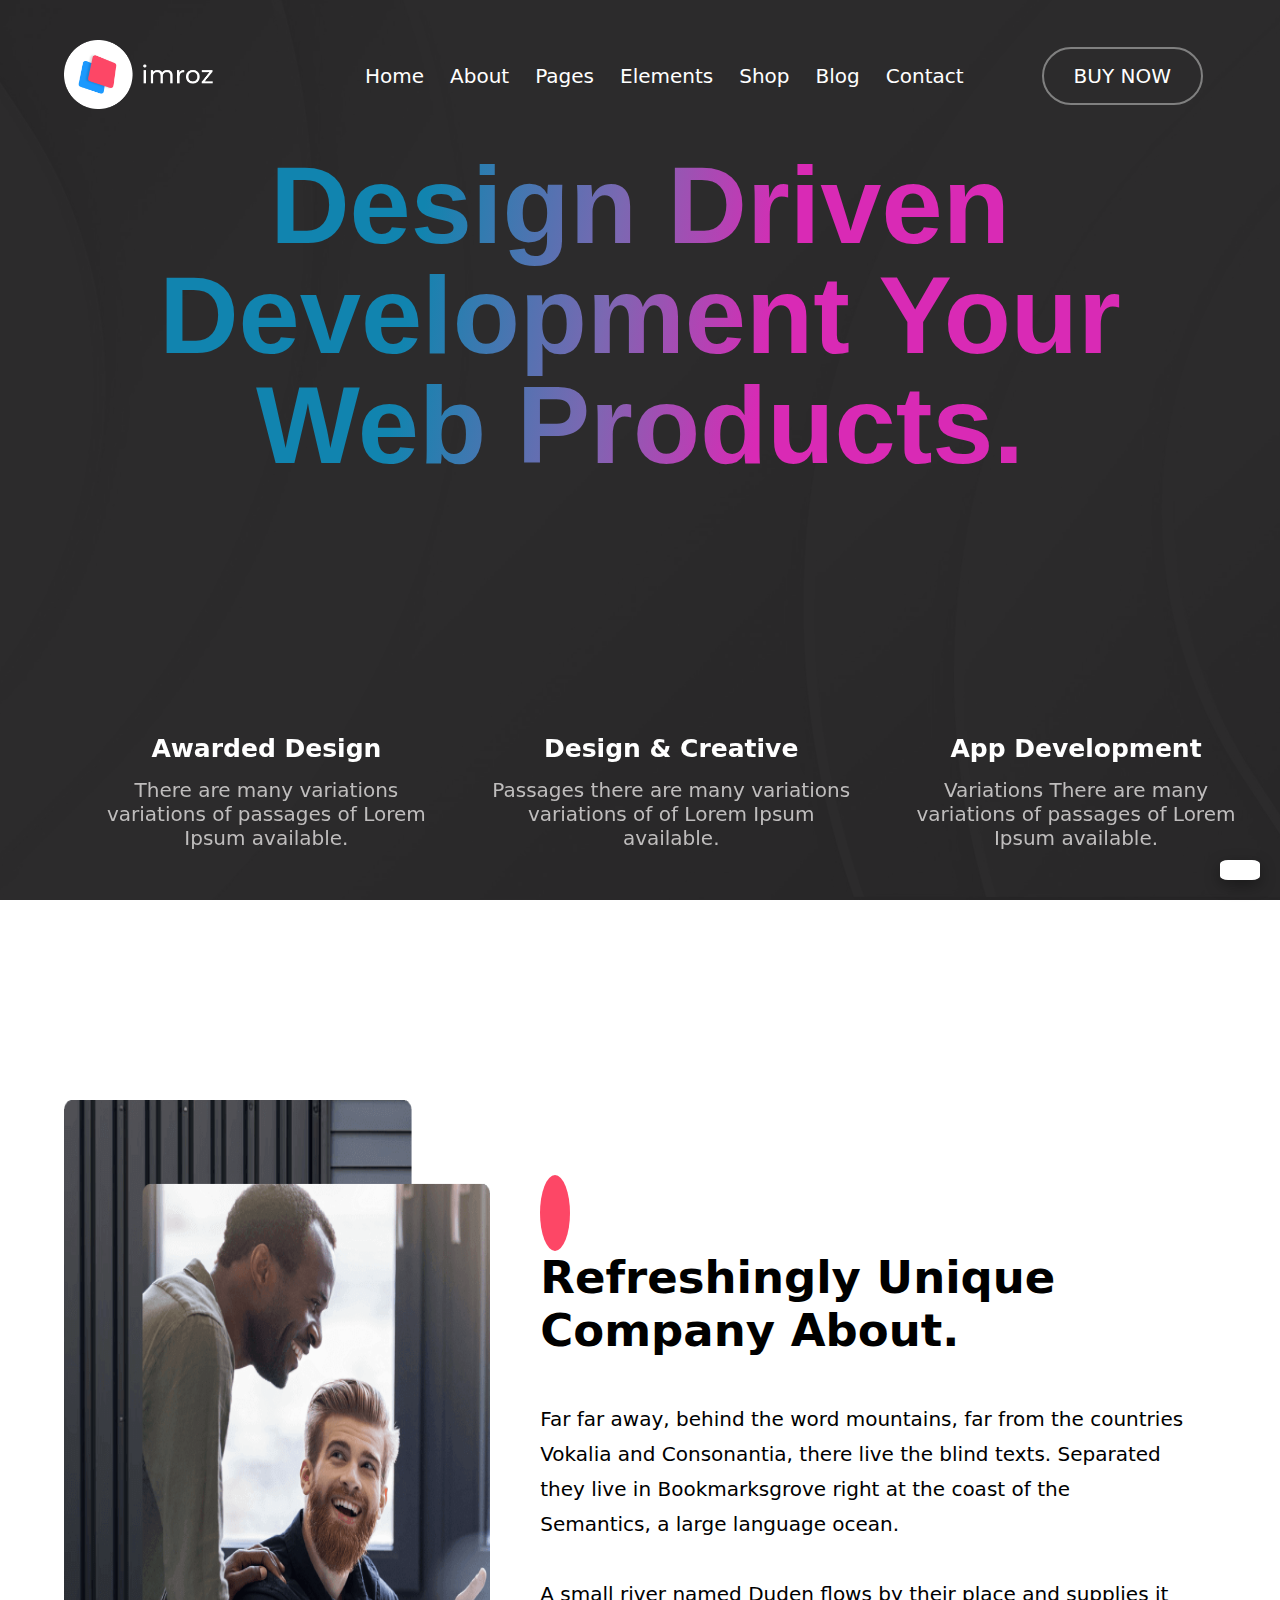
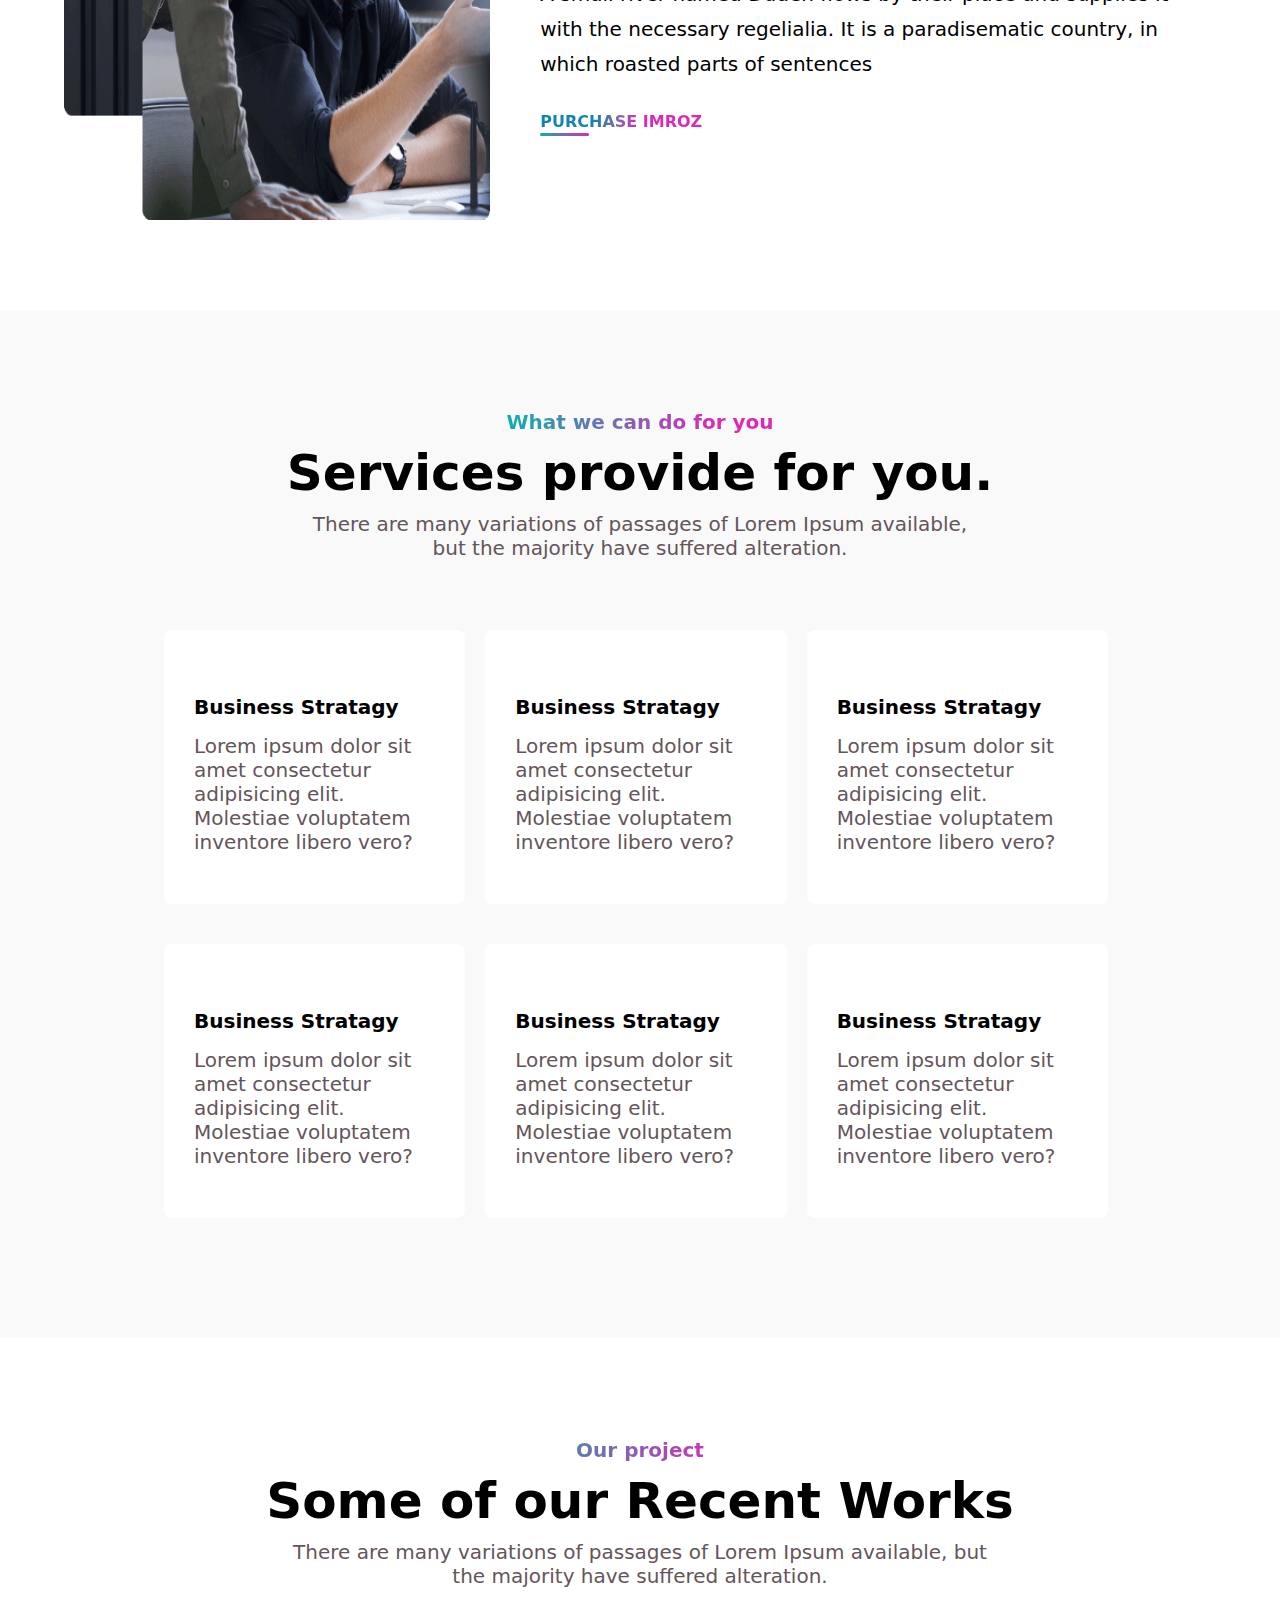
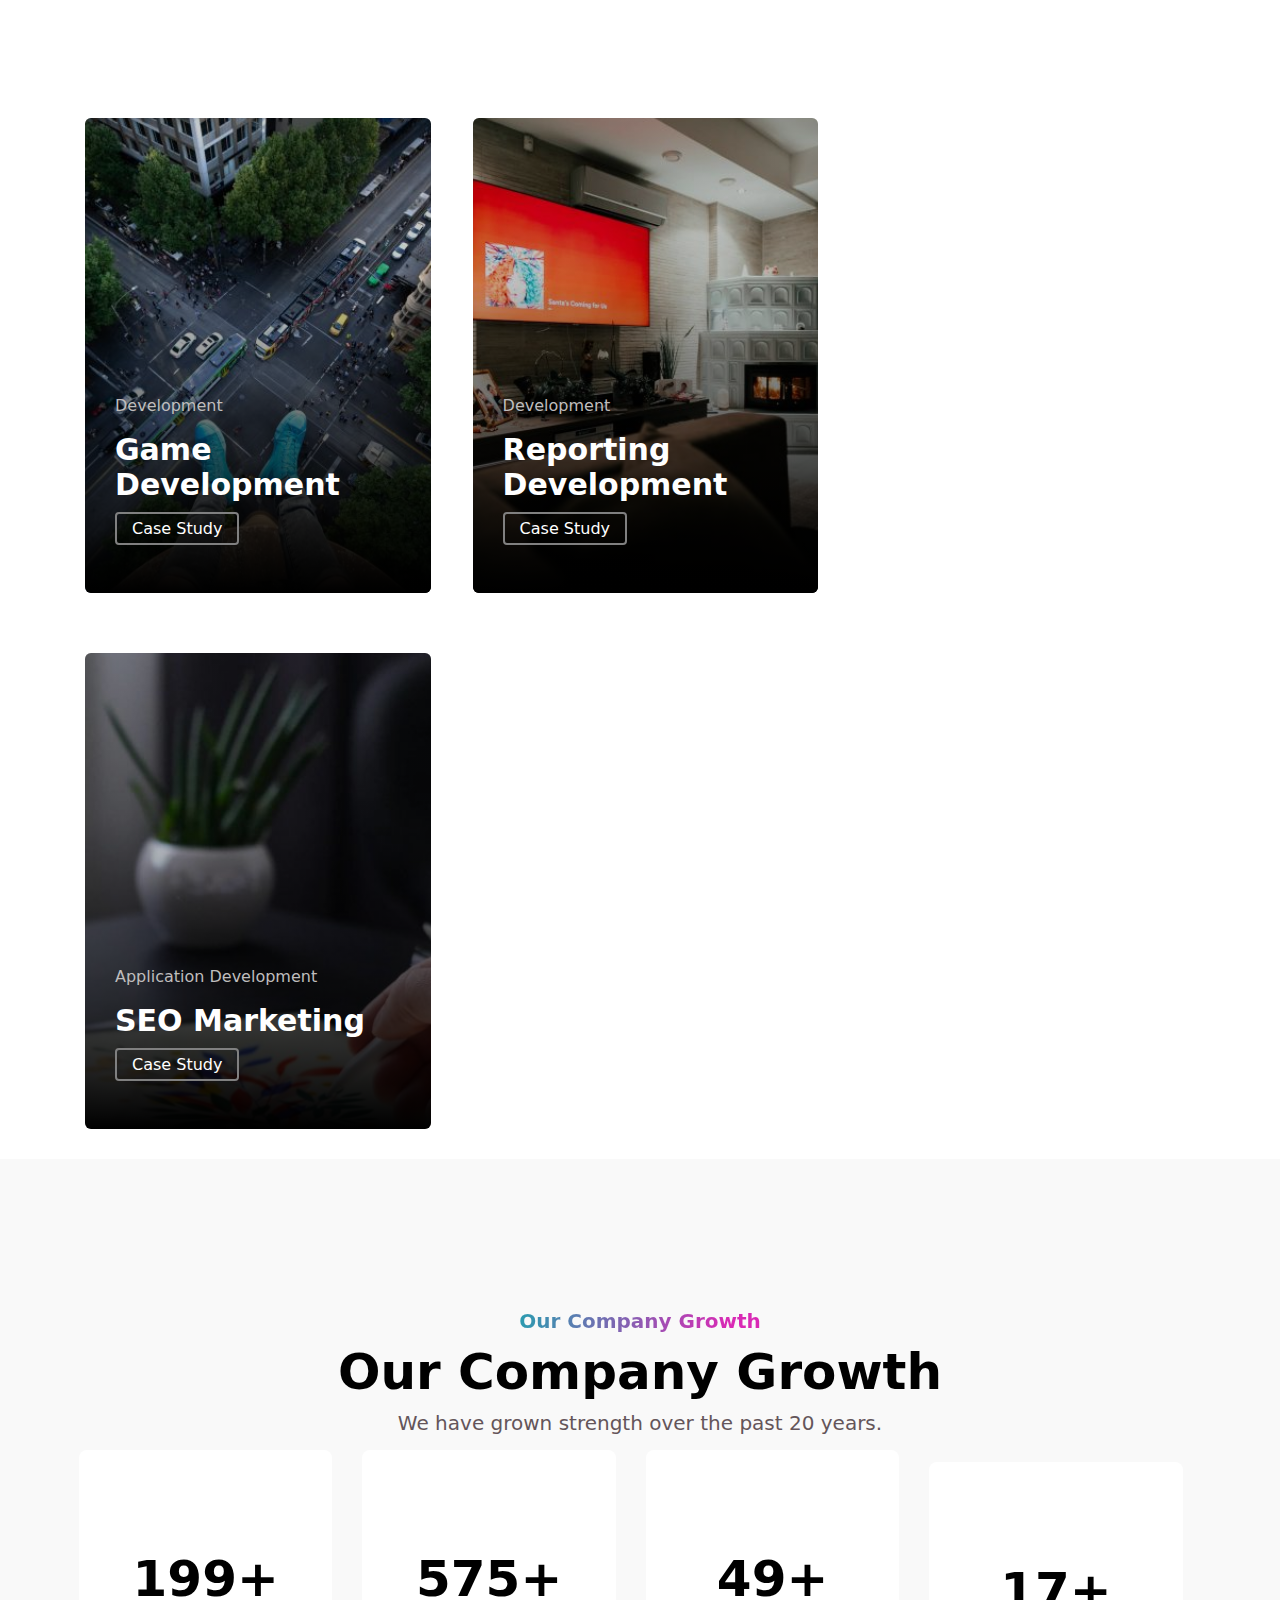
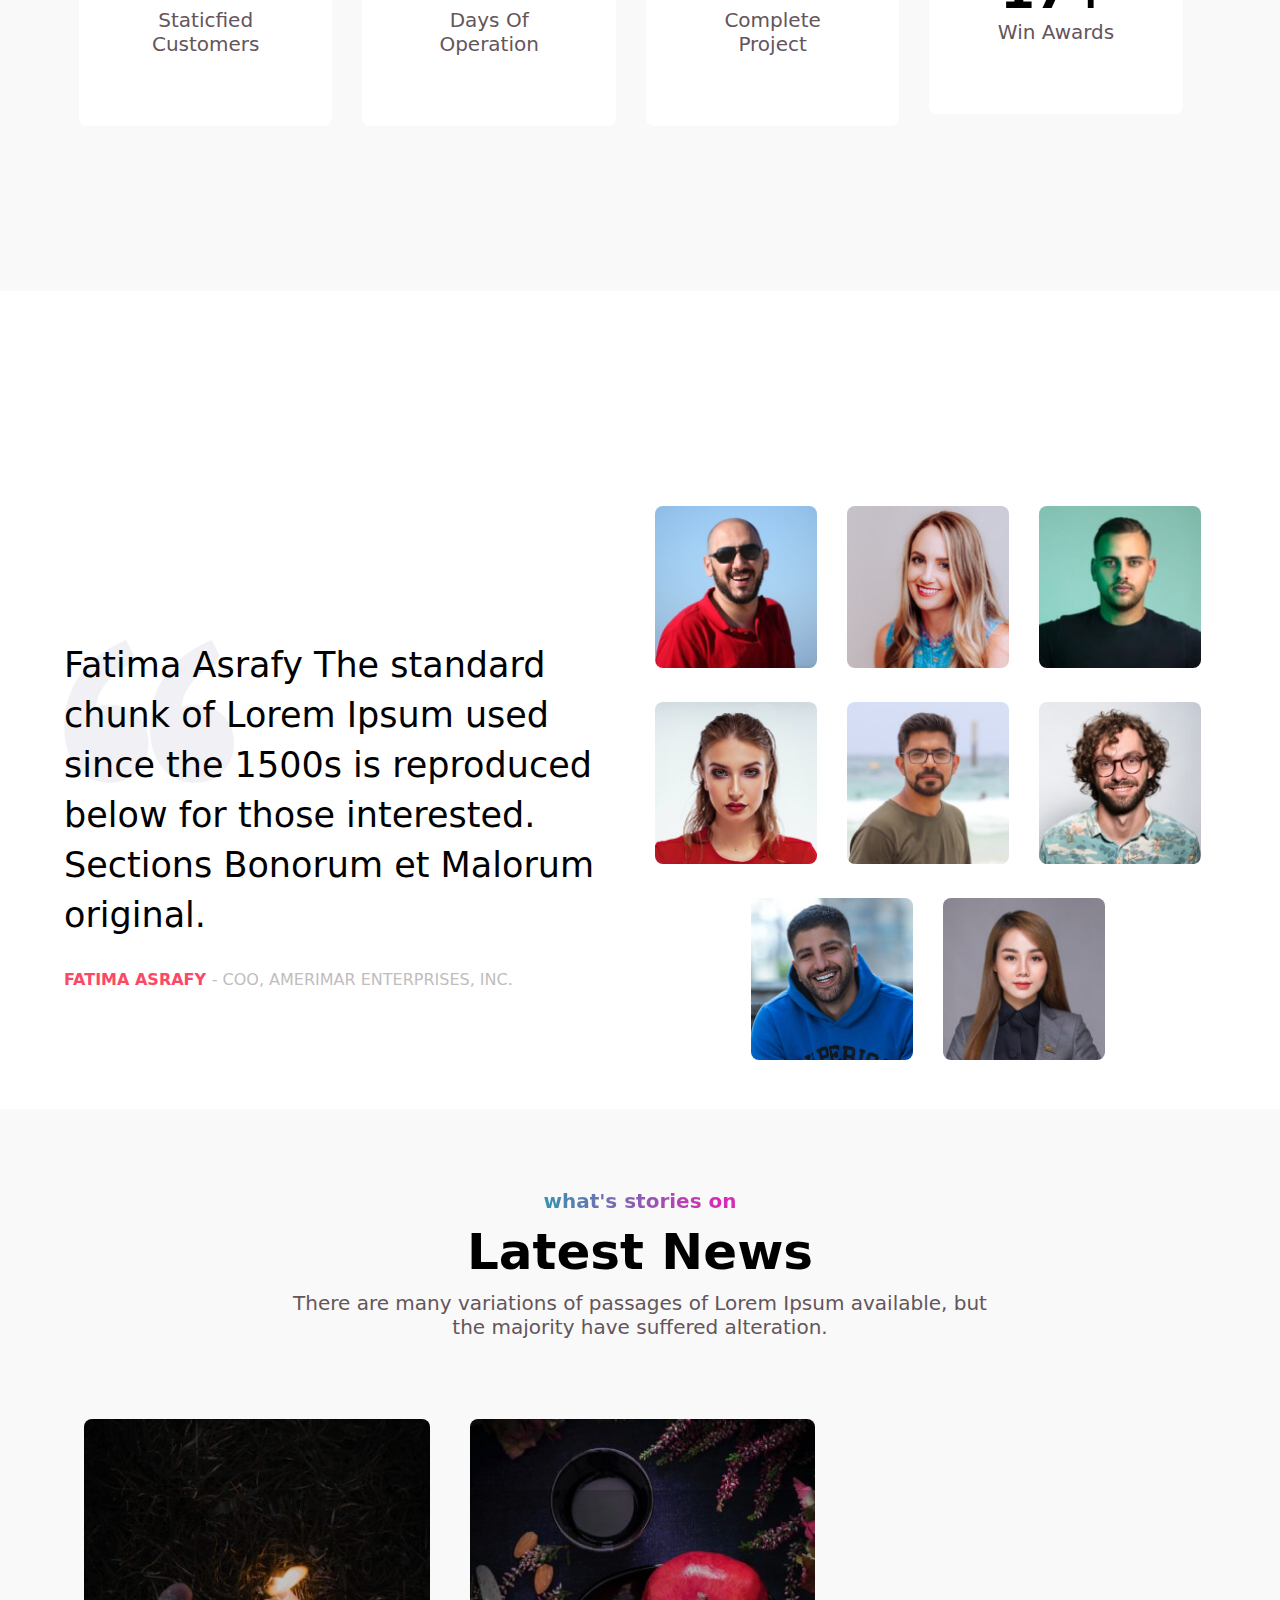
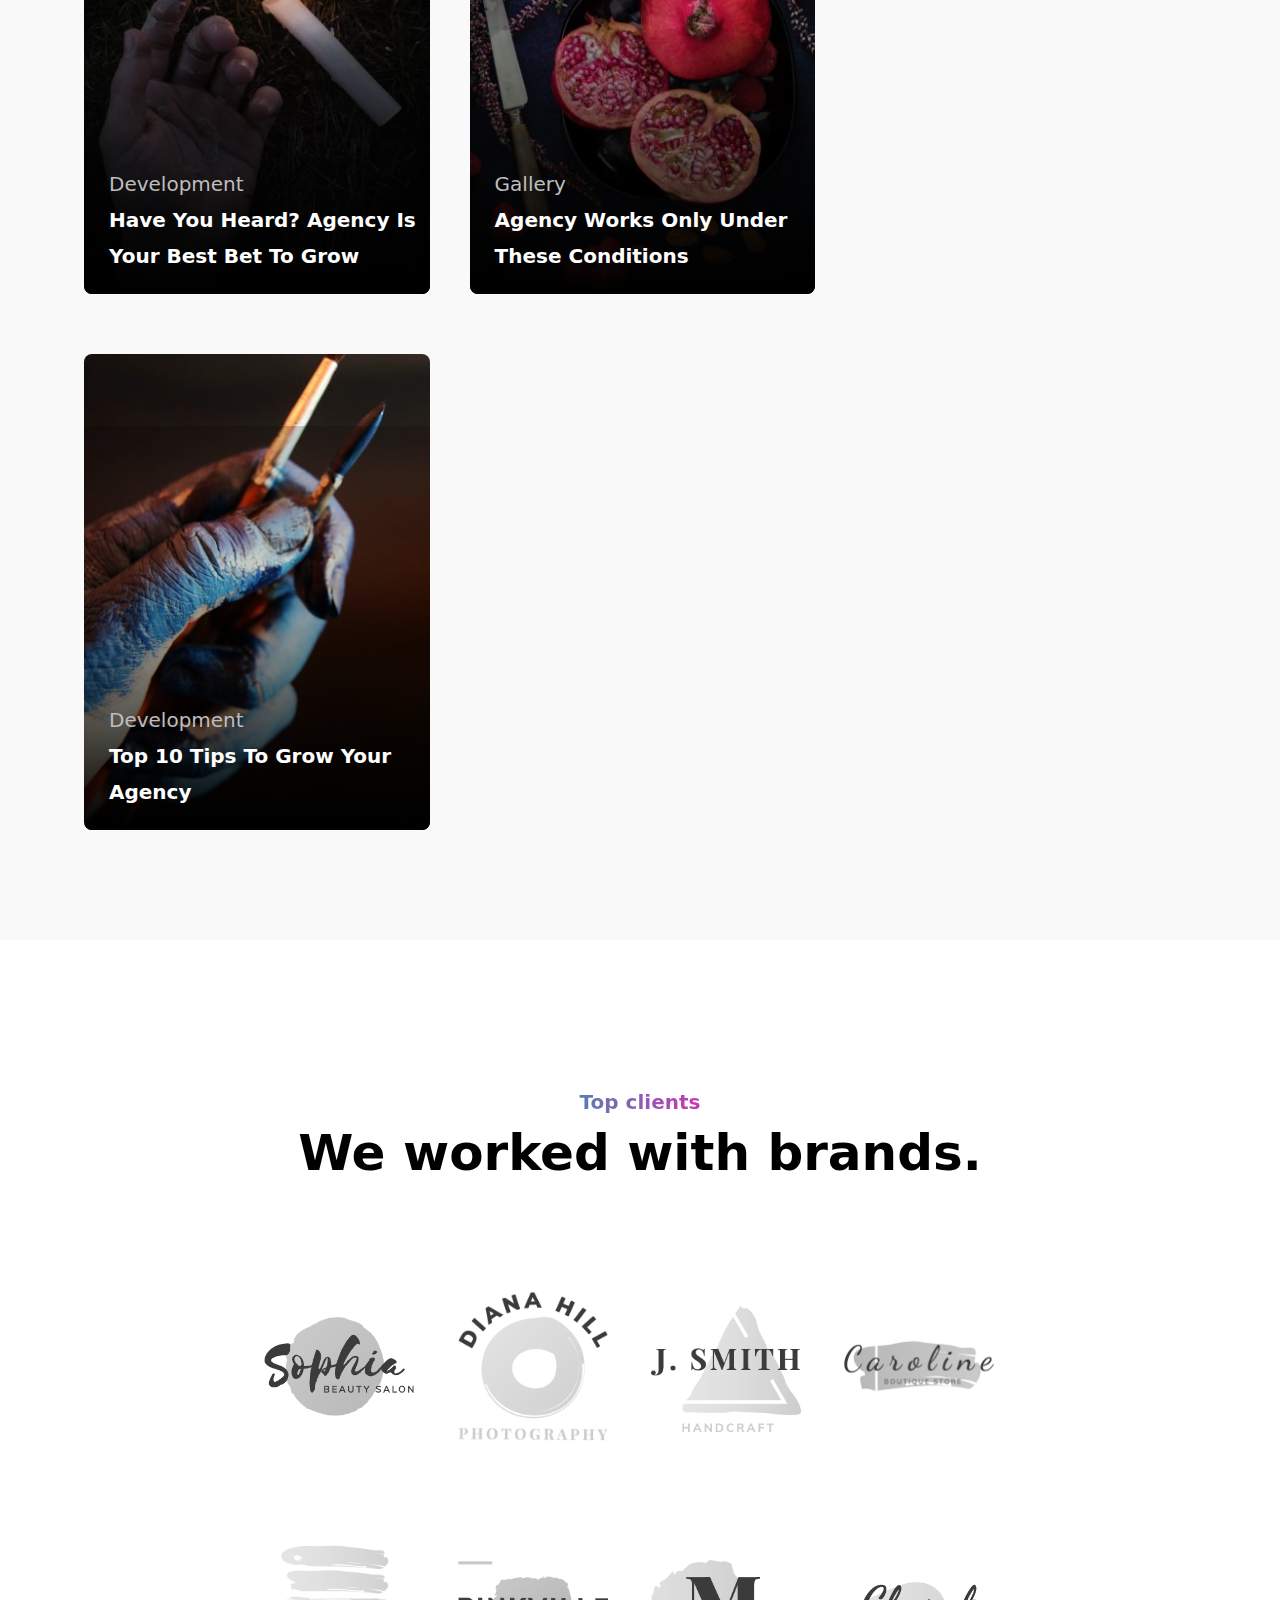
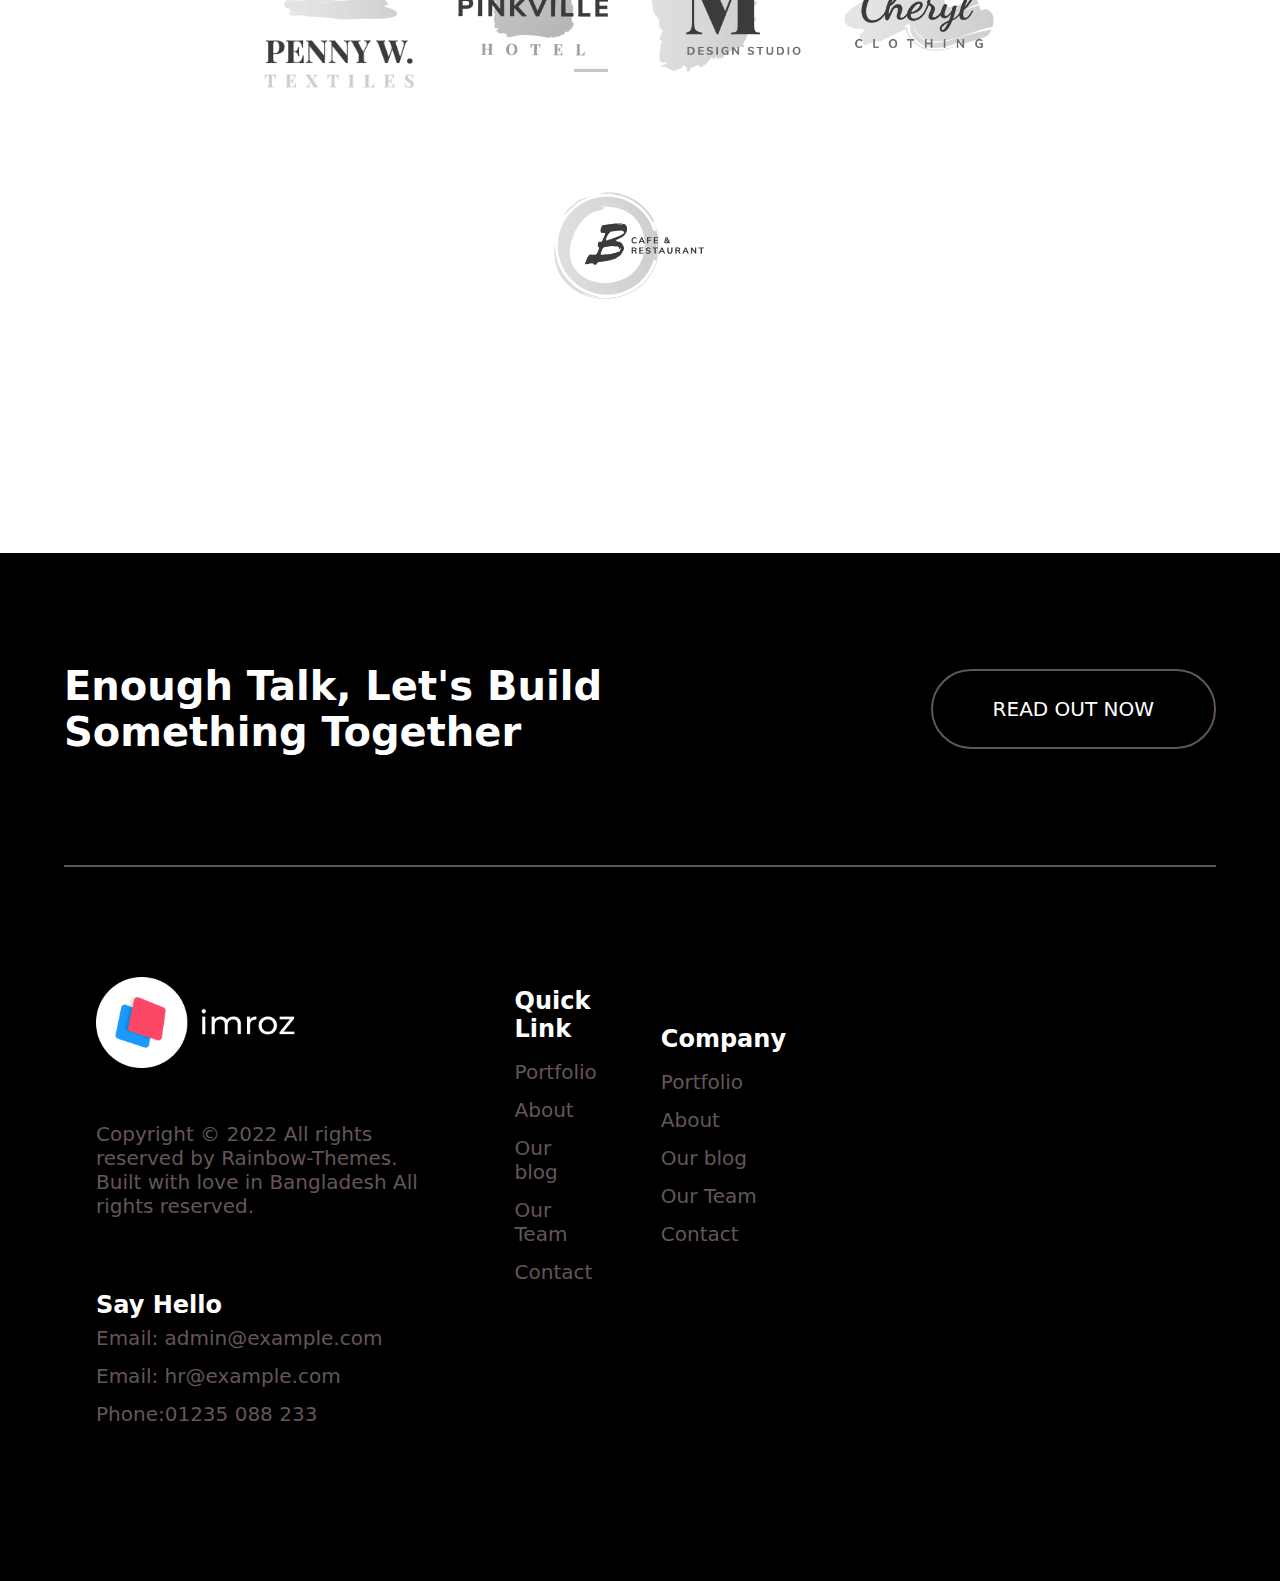
==== commit 1e7ce9b3: "frist commit" ====
--- a/index.html
+++ b/index.html
@@ -10,6 +10,12 @@
         integrity="sha512-SzlrxWUlpfuzQ+pcUCosxcglQRNAq/DZjVsC0lE40xsADsfeQoEypE+enwcOiGjk/bSuGGKHEyjSoQ1zVisanQ=="
         crossorigin="anonymous" referrerpolicy="no-referrer" />
     <link rel="stylesheet" href="/css/style.css">
+
+
+    <link
+    rel="stylesheet"
+    href="https://cdnjs.cloudflare.com/ajax/libs/animate.css/4.1.1/animate.min.css"
+  />
 </head>
 
 <body id="body">
@@ -17,11 +23,11 @@
     <header id="header">
         <div class="container">
             <div class="d-flex justify-space-between">
-                <div class="logo">
+                <div class="logo animate__animated animate__bounceInLeft	animate__slow	2s">
                     <img src="img/logo.jpeg" alt="" class="img-fulid">
                 </div>
                 <div class="box-right ">
-                    <ul class="d-flex">
+                    <ul class="d-flex animate__animated animate__bounceInRight 	animate__slow	2s">
                         <li><a href="">Home</a></li>
                         <li><a href="">About</a></li>
                         <li><a href="">Pages</a></li>
@@ -45,27 +51,28 @@
     <!-- header son -->
     <!-- ============= -->
     <section id="desting">
-        <div class="container">
-            <h1>Design Driven<br> Development Your <br> Web Products.</h1>
+        
+        <div class="container">
+          <h1>Design Driven<br> Development Your <br> Web Products.</h1>
 
             <div class="boxes ">
                 <div class="d-flex">
-                    <div class="box">
+                    <div class="box animate__animated animate__backInLeft 	animate__slow	2s">
                         <i class="fa-solid fa-code"></i>
                         <h4>Awarded Design</h4>
                         <p class="p">There are many variations variations of passages of Lorem Ipsum available.</p>
                     </div>
 
-                    <div class="box">
+                    <div class="box animate__animated animate__backInUp 	animate__slow	2s">
                         <i class="fa-solid fa-pen-nib rotate1"></i>
                         <h4>Design & Creative</h4>
-                        <p class="p">There are many variations variations of passages of Lorem Ipsum available.</p>
-                    </div>
-
-                    <div class="box">
+                        <p class="p">Passages there are many variations <br> variations of of Lorem Ipsum available.</p>
+                    </div>
+
+                    <div class="box animate__animated animate__backInRight 	animate__slow	2s">
                         <i class="fa-solid fa-mobile-screen-button"></i>
                         <h4>App Development</h4>
-                        <p class="p">There are many variations variations of passages of Lorem Ipsum available.</p>
+                        <p class="p">Variations There are many variations of passages of Lorem Ipsum available.</p>
                     </div>
                 </div>
             </div>
@@ -416,6 +423,11 @@
 
     <footer>
         <div class="container">
+
+            <div class="icon-down">
+                <i class="fa-light fa-plus"></i>
+            </div>
+
             <div class="boxes">
              <div class="footer-top">
              <div class="d-flex ">
--- a/css/style.css
+++ b/css/style.css
@@ -58,6 +58,7 @@
 .p1 {
   font-size: 20px;
   color: #64555A;
+  opacity: 7;
 }
 
 .w-50 {
@@ -202,7 +203,7 @@
   background: linear-gradient(99deg, rgb(17, 132, 175) 32%, rgb(123, 104, 178) 48%, rgb(217, 42, 181) 62%);
   -webkit-text-fill-color: transparent;
   -webkit-background-clip: text;
-  z-index: 5;
+  z-index: 6;
   position: relative;
 }
 #desting .container .boxes {
@@ -211,9 +212,9 @@
   z-index: 6;
 }
 #desting .container .boxes .box {
-  width: 31%;
+  width: 30%;
   text-align: center;
-  margin: 0 10px;
+  margin: 0 20px;
   padding-bottom: 30px;
 }
 #desting .container .boxes .box i {
@@ -234,6 +235,13 @@
   height: 90vh;
   margin-top: 200px;
   position: relative;
+}
+@keyframes ulvi019 {
+  0% {
+    top: 0;
+    left: 0;
+    transform: rotateY(360deg);
+  }
 }
 #section1 .icon-up {
   position: fixed;
@@ -266,6 +274,8 @@
   border-radius: 50%;
   background-color: #FD4766;
   text-align: center;
+  animation: ulvi019 2.5s infinite;
+  position: relative;
 }
 #section1 .container .d-flex .section-text h3 {
   font-size: 45px;
@@ -581,6 +591,46 @@
   height: auto;
   background-color: black;
   color: #fff;
+  position: relative;
+}
+@keyframes u019 {
+  0% {
+    transform: rotate(30deg);
+    top: 50%;
+    right: 10%;
+  }
+  25% {
+    transform: rotate(90deg);
+    top: 60%;
+    right: 5%;
+  }
+  50% {
+    transform: rotate(180deg);
+    top: 70%;
+    right: 10%;
+  }
+  75% {
+    transform: rotate(270deg);
+    top: 65%;
+    right: 20%;
+  }
+  100% {
+    transform: rotate(30deg);
+    top: 50%;
+    right: 10%;
+  }
+}
+footer .icon-down {
+  position: absolute;
+  top: 50%;
+  right: 10%;
+  animation: u019 15s infinite;
+}
+footer .icon-down i {
+  font-size: 50px;
+  font-weight: 200;
+  color: #1db096;
+  opacity: 1;
 }
 footer .boxes .footer-top {
   padding: 110px 0;
